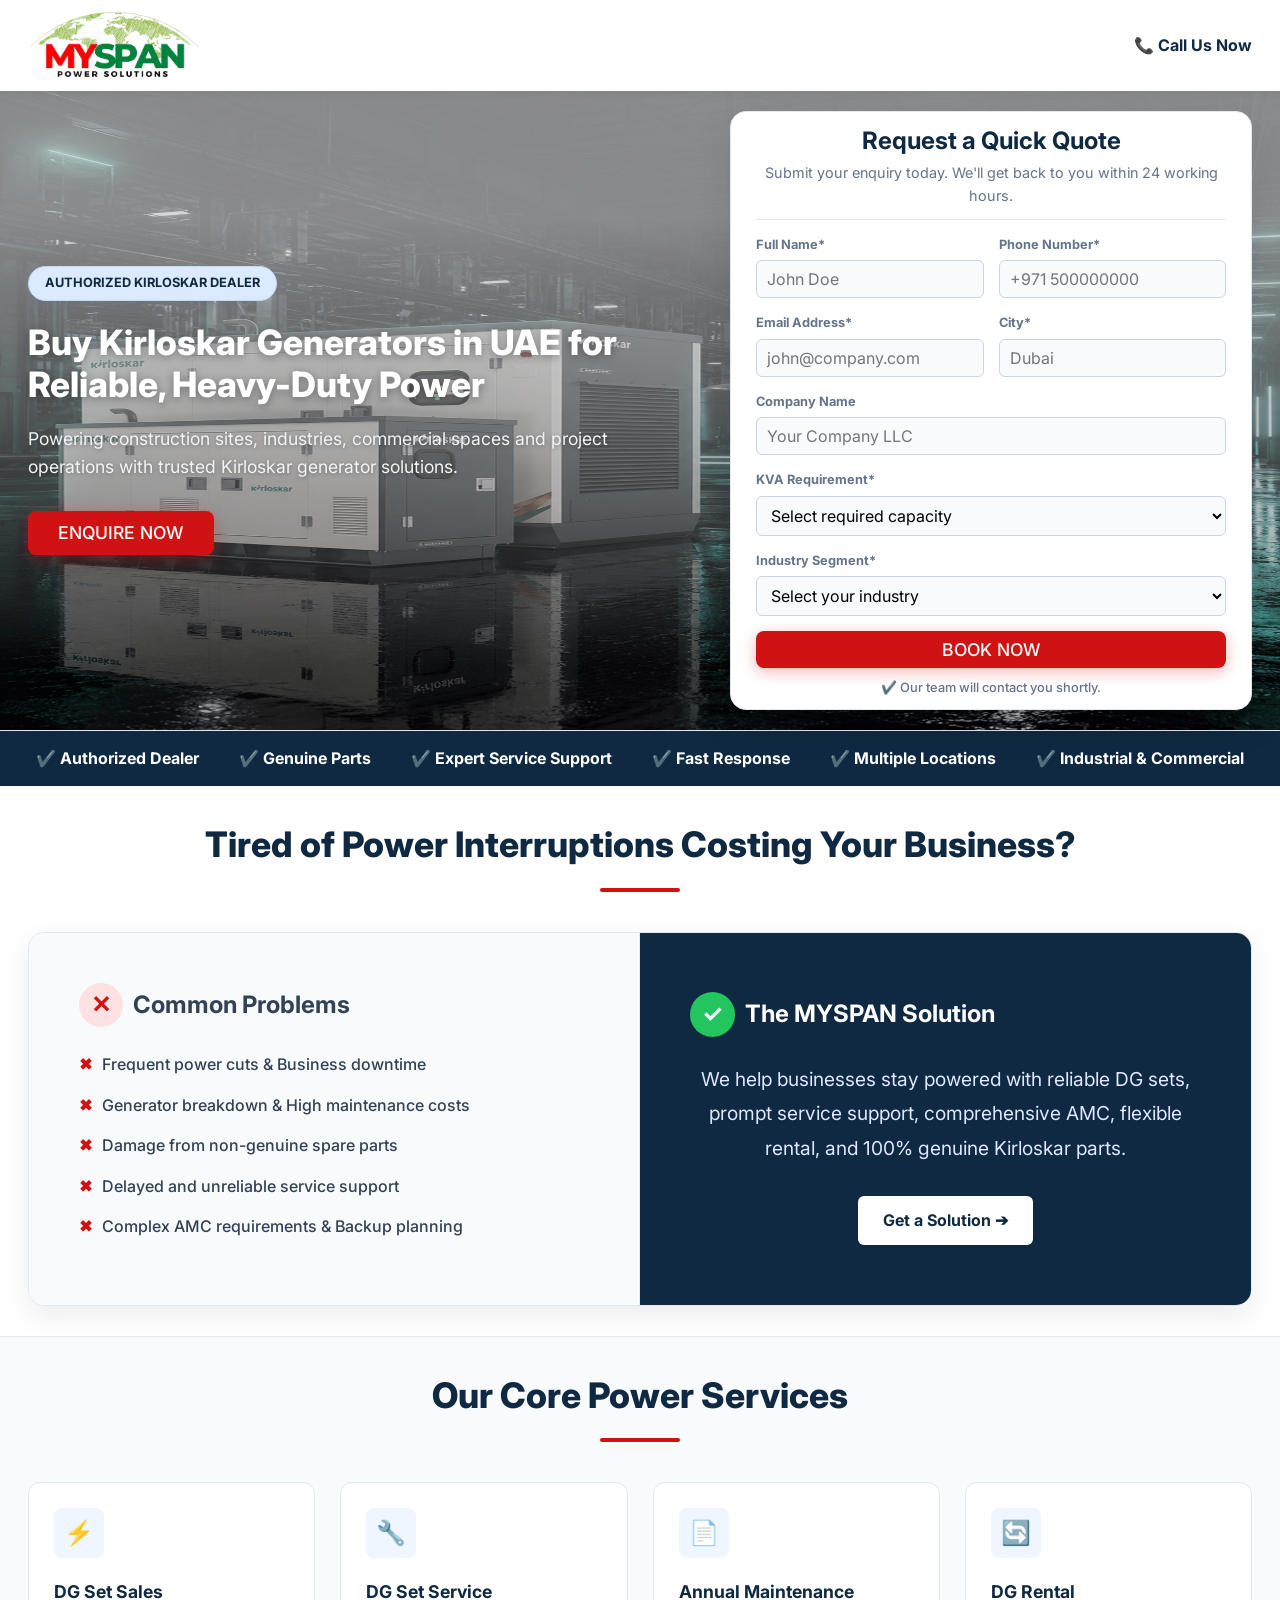
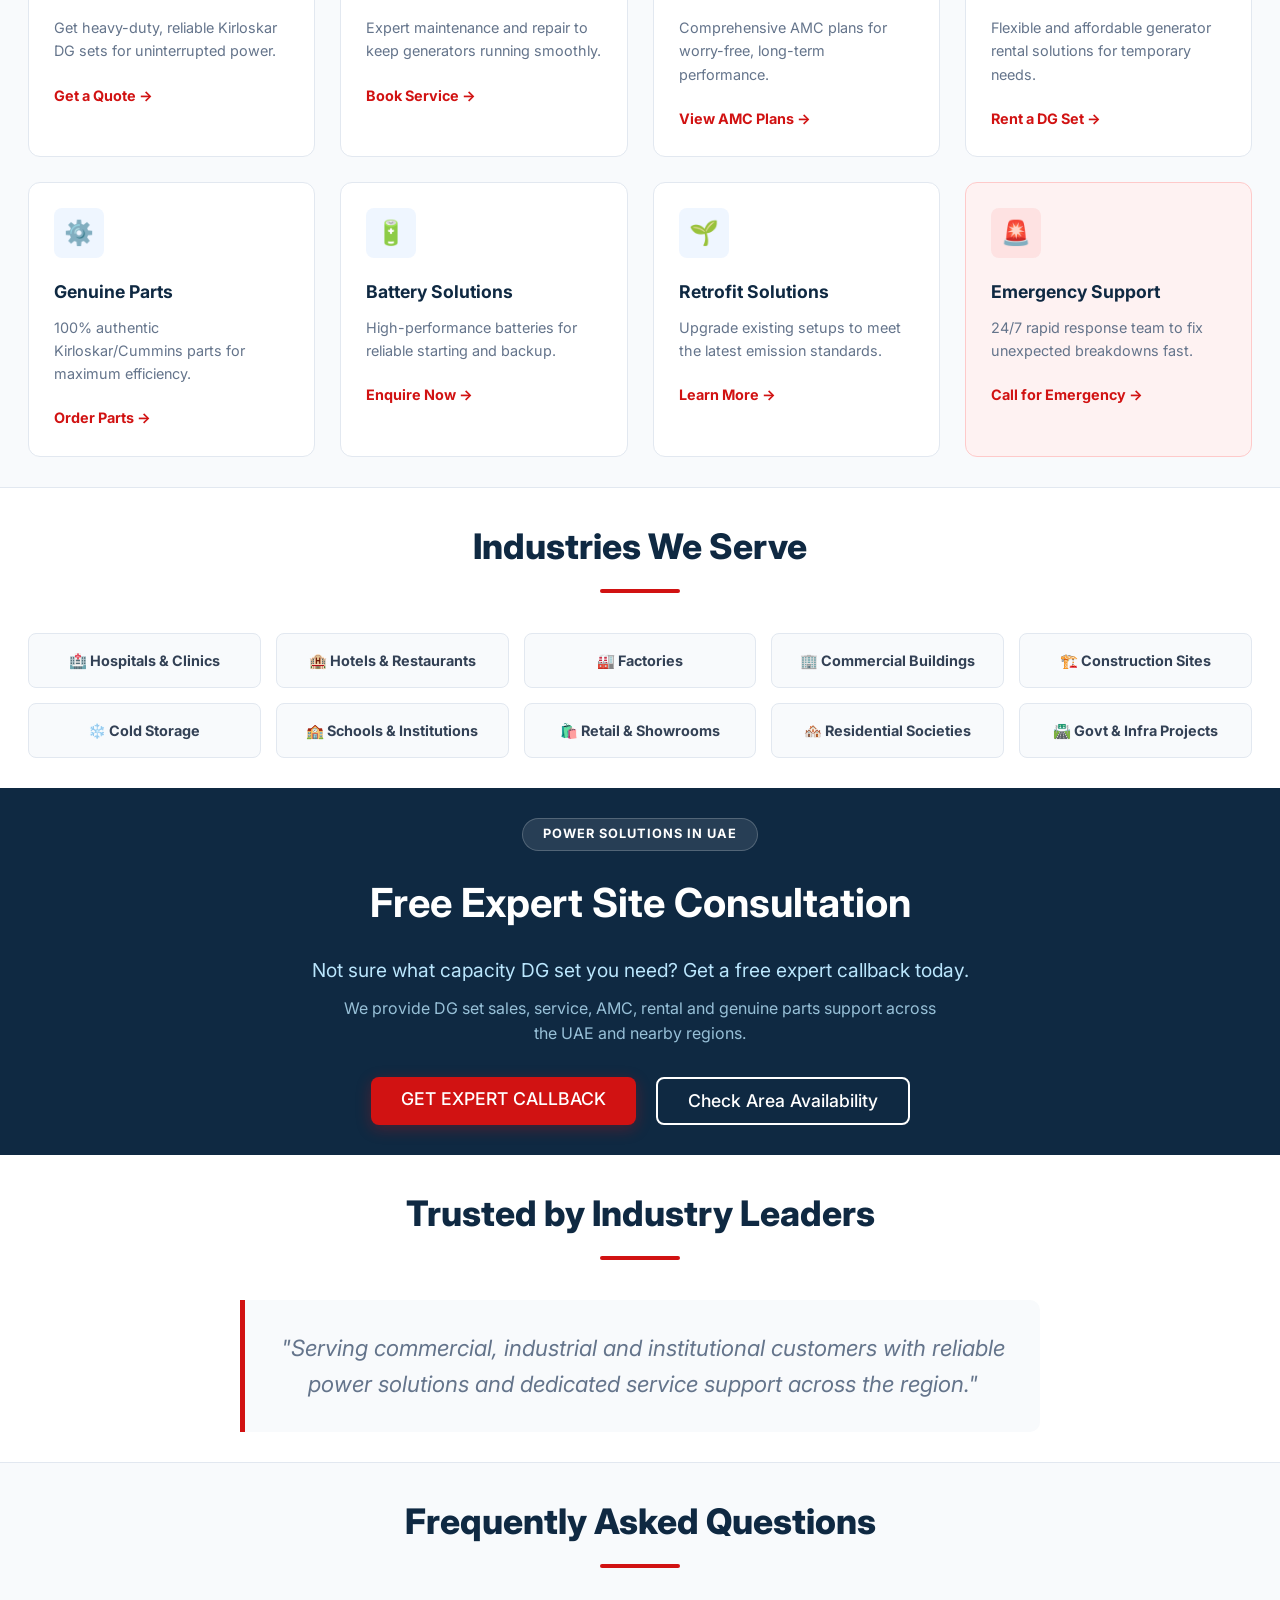
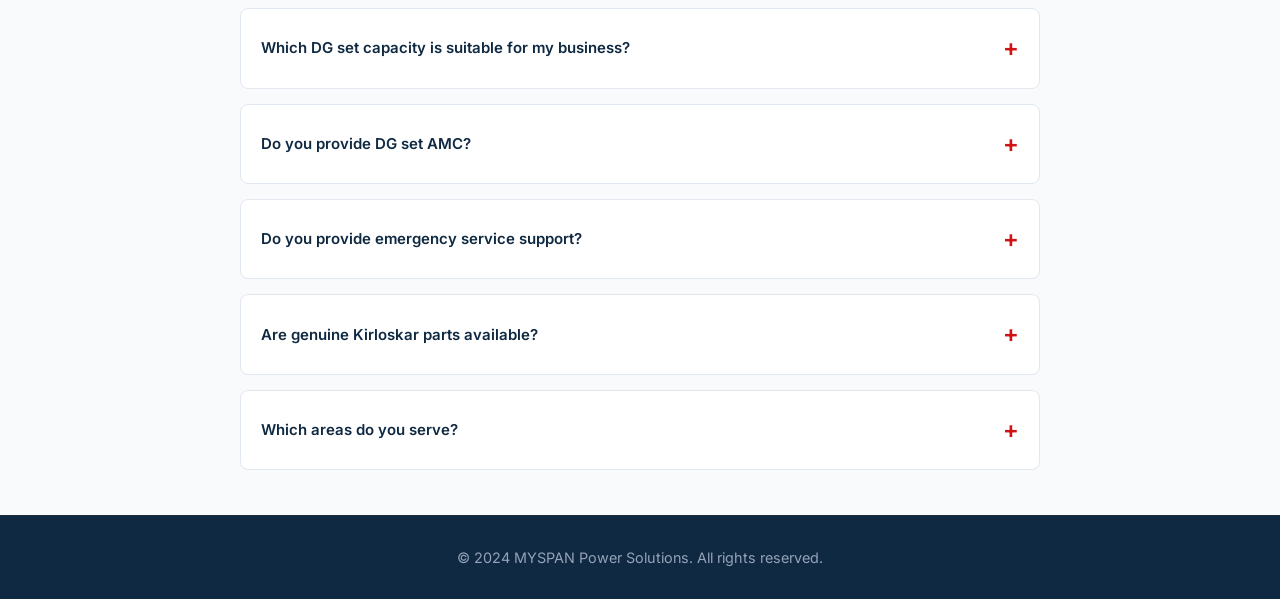
==== index.html @ fd0e0b06 "initial commit" ====
<!doctype html>
<html lang="en">
  <head>
    <meta charset="UTF-8" />
    <meta name="viewport" content="width=device-width, initial-scale=1.0" />
    <title>Buy Kirloskar Generators in UAE | MYSPAN Power Solutions</title>
    <!-- Google Fonts -->
    <link
      href="https://fonts.googleapis.com/css2?family=Inter:wght@400;500;700;800&display=swap"
      rel="stylesheet"
    />

    <link rel="stylesheet" href="./style.css" />
  </head>
  <body>
    <!-- Header -->
    <header class="header">
      <div class="container">
        <div class="logo">
          <img src="./logo-3.png" alt="MYSPAN Power Solutions Logo" />
        </div>
        <div class="header-contact">
          <a href="tel:+97100000000">📞 Call Us Now</a>
          <!-- <a href="mailto:info@myspan-power.com">✉️ Email Us</a> -->
        </div>
      </div>
    </header>

    <!-- 1. Hero Section -->
    <section class="hero" style="position: relative; isolation: isolate">
      <div style="position: absolute; inset: 0; z-index: -2; overflow: hidden">
        <picture>
          <!-- <source media="(max-width: 768px)" srcset="./mobile-img.jpeg" /> -->
          <img
            class="hero-bg"
            src="./dg-image.jpeg"
            alt="Cummins DG Set Banner"
            loading="eager"
            fetchpriority="high"
          />
        </picture>
      </div>

      <div class="container hero-grid">
        <div class="hero-content">
          <span class="hero-badge">Authorized Kirloskar Dealer</span>
          <h1 class="hero-title">
            Buy Kirloskar Generators in UAE for Reliable, Heavy-Duty Power
          </h1>
          <p class="hero-desc">
            Powering construction sites, industries, commercial spaces and
            project operations with trusted Kirloskar generator solutions.
          </p>

          <!-- <img
            src="ec22dbc3-d81f-4283-9139-6b8c9691d50d.jpg"
            alt="Kirloskar Canopy Generator"
            class="hero-image"
          /> -->

          <a href="#form-section" class="btn-primary">Enquire Now</a>
        </div>

        <!-- Lead Form -->
        <div id="form-section" class="lead-form-box">
          <div class="form-header">
            <h2>Request a Quick Quote</h2>
            <p>Submit your enquiry today. We'll get back to you within 24 working hours.</p>
          </div>

          <form action="#" method="POST">
            <div class="form-grid">
              <div class="form-group">
                <label>Full Name*</label>
                <input
                  type="text"
                  required
                  class="form-control"
                  placeholder="John Doe"
                />
              </div>
              <div class="form-group">
                <label>Phone Number*</label>
                <input
                  type="tel"
                  required
                  class="form-control"
                  placeholder="+971 500000000"
                />
              </div>
            </div>
            <div class="form-grid">
              <div class="form-group">
                <label>Email Address*</label>
                <input
                  type="email"
                  required
                  class="form-control"
                  placeholder="john@company.com"
                />
              </div>
              <div class="form-group">
                <label>City*</label>
                <input
                  type="text"
                  required
                  class="form-control"
                  placeholder="Dubai"
                />
              </div>
            </div>

            <div class="form-group">
              <label>Company Name</label>
              <input
                type="text"
                class="form-control"
                placeholder="Your Company LLC"
              />
            </div>

            <div class="form-group">
              <label>KVA Requirement*</label>
              <select required class="form-control">
                <option value="" disabled selected>
                  Select required capacity
                </option>
                <option value="15-250">15 TO 250 kVA</option>
                <option value="320-750">320 to 750 kVA</option>
                <option value="above-750">Above 750 kVA</option>
                <option value="optiprime">OPTIPRIME</option>
              </select>
            </div>

            <div class="form-group">
              <label>Industry Segment*</label>
              <select required class="form-control">
                <option value="" disabled selected>Select your industry</option>
                <option value="Manufacturing">Manufacturing</option>
                <option value="Infrastructure">Infrastructure</option>
                <option value="Automobile">Automobile</option>
                <option value="Residential">Residential Real Estate</option>
                <option value="Hospitality">Hospitality</option>
              </select>
            </div>

            <button type="submit" class="btn-primary form-submit">
              Book Now
            </button>
            <p class="form-trust-text">✔️ Our team will contact you shortly.</p>
          </form>
        </div>
      </div>
    </section>

    <!-- Trust Bar -->
    <section class="trust-bar">
      <div class="container trust-list">
        <span>✔️ Authorized Dealer</span>
        <span>✔️ Genuine Parts</span>
        <span>✔️ Expert Service Support</span>
        <span>✔️ Fast Response</span>
        <span>✔️ Multiple Locations</span>
        <span>✔️ Industrial & Commercial</span>
      </div>
    </section>

    <!-- Problem & Solution -->
    <section class="problem-solution">
      <div class="container text-center">
        <h2 class="section-title">
          Tired of Power Interruptions Costing Your Business?
        </h2>

        <div class="ps-grid">
          <div class="problem-box text-left">
            <h3 class="ps-title">
              <span
                style="
                  background: #fee2e2;
                  color: var(--action-red);
                  padding: 3px 12px;
                  border-radius: 50%;
                "
                >✕</span
              >
              Common Problems
            </h3>
            <ul class="problem-list">
              <li><span>✖</span> Frequent power cuts & Business downtime</li>
              <li>
                <span>✖</span> Generator breakdown & High maintenance costs
              </li>
              <li><span>✖</span> Damage from non-genuine spare parts</li>
              <li><span>✖</span> Delayed and unreliable service support</li>
              <li><span>✖</span> Complex AMC requirements & Backup planning</li>
            </ul>
          </div>

          <div class="solution-box text-left">
            <h3 class="ps-title">
              <span
                style="
                  background: #22c55e;
                  color: var(--white);
                  padding: 3px 12px;
                  border-radius: 50%;
                "
                >✓</span
              >
              The MYSPAN Solution
            </h3>
            <p class="solution-desc">
              We help businesses stay powered with reliable DG sets, prompt
              service support, comprehensive AMC, flexible rental, and 100%
              genuine Kirloskar parts.
            </p>
            <div>
              <a href="#form-section" class="solution-btn">Get a Solution ➔</a>
            </div>
          </div>
        </div>
      </div>
    </section>

    <!-- Core Services -->
    <section class="services">
      <div class="container">
        <div class="text-center">
          <h2 class="section-title">Our Core Power Services</h2>
        </div>

        <div class="services-grid">
          <div class="service-card">
            <div class="service-icon">⚡</div>
            <h3>DG Set Sales</h3>
            <p>
              Get heavy-duty, reliable Kirloskar DG sets for uninterrupted
              power.
            </p>
            <a href="#form-section" class="service-link">Get a Quote →</a>
          </div>
          <div class="service-card">
            <div class="service-icon">🔧</div>
            <h3>DG Set Service</h3>
            <p>
              Expert maintenance and repair to keep generators running smoothly.
            </p>
            <a href="#form-section" class="service-link">Book Service →</a>
          </div>
          <div class="service-card">
            <div class="service-icon">📄</div>
            <h3>Annual Maintenance</h3>
            <p>
              Comprehensive AMC plans for worry-free, long-term performance.
            </p>
            <a href="#form-section" class="service-link">View AMC Plans →</a>
          </div>
          <div class="service-card">
            <div class="service-icon">🔄</div>
            <h3>DG Rental</h3>
            <p>
              Flexible and affordable generator rental solutions for temporary
              needs.
            </p>
            <a href="#form-section" class="service-link">Rent a DG Set →</a>
          </div>
          <div class="service-card">
            <div class="service-icon">⚙️</div>
            <h3>Genuine Parts</h3>
            <p>
              100% authentic Kirloskar/Cummins parts for maximum efficiency.
            </p>
            <a href="#form-section" class="service-link">Order Parts →</a>
          </div>
          <div class="service-card">
            <div class="service-icon">🔋</div>
            <h3>Battery Solutions</h3>
            <p>High-performance batteries for reliable starting and backup.</p>
            <a href="#form-section" class="service-link">Enquire Now →</a>
          </div>
          <div class="service-card">
            <div class="service-icon">🌱</div>
            <h3>Retrofit Solutions</h3>
            <p>
              Upgrade existing setups to meet the latest emission standards.
            </p>
            <a href="#form-section" class="service-link">Learn More →</a>
          </div>
          <div class="service-card card-emergency">
            <div class="service-icon">🚨</div>
            <h3>Emergency Support</h3>
            <p>24/7 rapid response team to fix unexpected breakdowns fast.</p>
            <a href="#form-section" class="service-link"
              >Call for Emergency →</a
            >
          </div>
        </div>
      </div>
    </section>

    <!-- Industries Served -->
    <section class="industries">
      <div class="container text-center">
        <h2 class="section-title">Industries We Serve</h2>
        <div class="ind-grid">
          <div class="ind-card">🏥 Hospitals & Clinics</div>
          <div class="ind-card">🏨 Hotels & Restaurants</div>
          <div class="ind-card">🏭 Factories</div>
          <div class="ind-card">🏢 Commercial Buildings</div>
          <div class="ind-card">🏗️ Construction Sites</div>
          <div class="ind-card">❄️ Cold Storage</div>
          <div class="ind-card">🏫 Schools & Institutions</div>
          <div class="ind-card">🛍️ Retail & Showrooms</div>
          <div class="ind-card">🏘️ Residential Societies</div>
          <div class="ind-card">🛣️ Govt & Infra Projects</div>
        </div>
      </div>
    </section>

    <!-- Offer CTA -->
    <section class="cta-banner">
      <div class="container">
        <span class="cta-badge">POWER SOLUTIONS IN UAE</span>
        <h2>Free Expert Site Consultation</h2>
        <p>
          Not sure what capacity DG set you need? Get a free expert callback
          today.
        </p>
        <p
          style="
            opacity: 0.8;
            font-size: 1rem;
            max-width: 600px;
            margin: 0 auto;
          "
        >
          We provide DG set sales, service, AMC, rental and genuine parts
          support across the UAE and nearby regions.
        </p>

        <div class="cta-buttons">
          <a href="#form-section" class="btn-primary">Get Expert Callback</a>
          <a href="#form-section" class="btn-outline"
            >Check Area Availability</a
          >
        </div>
      </div>
    </section>

    <!-- Testimonials -->
    <section class="testimonial">
      <div class="container">
        <h2 class="section-title">Trusted by Industry Leaders</h2>
        <div class="quote">
          "Serving commercial, industrial and institutional customers with
          reliable power solutions and dedicated service support across the
          region."
        </div>
      </div>
    </section>

    <!-- FAQ -->
    <section class="faq">
      <div class="container">
        <div class="text-center">
          <h2 class="section-title">Frequently Asked Questions</h2>
        </div>
        <div style="max-width: 800px; margin: 0 auto">
          <details class="faq-item">
            <summary>
              Which DG set capacity is suitable for my business?
            </summary>
            <p>
              It depends on your total load requirement. Fill out our form for a
              free site assessment, and our engineers will calculate the exact
              kVA needed for your operations.
            </p>
          </details>
          <details class="faq-item">
            <summary>Do you provide DG set AMC?</summary>
            <p>
              Yes, we provide comprehensive Annual Maintenance Contracts (AMC)
              to ensure your generator remains in peak condition year-round.
            </p>
          </details>
          <details class="faq-item">
            <summary>Do you provide emergency service support?</summary>
            <p>
              Absolutely. We have a dedicated rapid response team to handle
              emergency breakdowns and minimize your business downtime.
            </p>
          </details>
          <details class="faq-item">
            <summary>Are genuine Kirloskar parts available?</summary>
            <p>
              Yes, as an authorized dealer, we supply 100% genuine parts to
              ensure maximum durability and performance of your Genset.
            </p>
          </details>
          <details class="faq-item">
            <summary>Which areas do you serve?</summary>
            <p>
              We proudly serve commercial, industrial, and residential clients
              across the UAE and nearby surrounding regions.
            </p>
          </details>
        </div>
      </div>
    </section>

    <!-- Footer -->
    <footer class="footer">
      <div class="container">
        <p>&copy; 2024 MYSPAN Power Solutions. All rights reserved.</p>
      </div>
    </footer>

    <!-- Mobile Sticky CTA -->
    <div class="mobile-sticky">
      <a href="tel:+97100000000" class="ms-call">📞 Call Now</a>
      <a href="#form-section" class="ms-enquire">✉️ Enquire</a>
    </div>
  </body>
</html>
---- style.css ----
/* ==============================
           CSS VARIABLES & RESET
        ============================== */
:root {
    --brand-blue: #0f2942;
    --action-red: #d11212;
    --action-red-hover: #a30e0e;
    --bg-light: #f8fafc;
    --text-dark: #334155;
    --text-light: #64748b;
    --border-color: #e2e8f0;
    --white: #ffffff;
    --green: #16a34a;
}

* {
    margin: 0;
    padding: 0;
    box-sizing: border-box;
    font-family: "Inter", sans-serif;
}

html {
    scroll-behavior: smooth;
}

body {
    color: var(--text-dark);
    background-color: var(--white);
    line-height: 1.6;
}

a {
    text-decoration: none;
    color: inherit;
    transition: all 0.3s ease;
}

ul {
    list-style: none;
}

img {
    max-width: 100%;
    height: auto;
    display: block;
}

/* ==============================
           REUSABLE COMPONENTS
        ============================== */
.container {
    max-width: 1264px;
    margin: 0 auto;
    padding: 0 20px;
}

.text-center {
    text-align: center;
}

.btn-primary,
.btn-outline {
    display: inline-block;
    color: var(--white);
    font-weight: 500;
    padding: 8px 30px;
    border-radius: 8px;
    font-size: 1.1rem;
    cursor: pointer;
}

.btn-primary:hover {
    background-color: var(--action-red-hover);
}

.btn-primary {
    background-color: var(--action-red);
    border: none;
    text-transform: uppercase;
    box-shadow: 0 4px 15px rgba(209, 18, 18, 0.3);
    transition: background 0.3s;
}

.btn-outline {
    border: 2px solid var(--white);
    transition: all 0.3s;
}

.btn-outline:hover {
    background-color: var(--white);
    color: var(--brand-blue);
}

.section-title {
    font-size: 2.2rem;
    font-weight: 800;
    color: var(--brand-blue);
    margin-bottom: 40px;
}

.section-title::after {
    content: "";
    display: block;
    width: 80px;
    height: 4px;
    background: var(--action-red);
    margin: 15px auto 0;
    border-radius: 2px;
}

/* ==============================
           HEADER
        ============================== */
.header {
    background-color: var(--white);
    box-shadow: 0 2px 10px rgba(0, 0, 0, 0.05);
    position: sticky;
    top: 0;
    z-index: 1000;
    padding: 5px 0;
}

.header .container {
    display: flex;
    justify-content: space-between;
    align-items: center;
}

.logo {
    width: 180px;
}

.header-contact {
    display: flex;
    gap: 30px;
    font-weight: 700;
    color: var(--brand-blue);
}

.header-contact a:hover {
    color: var(--action-red);
}

/* ==============================
           HERO SECTION
        ============================== */
.hero {
    background-color: var(--bg-light);
    padding: 20px 0;
    border-bottom: 1px solid var(--border-color);
}

.hero::before {
    content: "";
    position: absolute;
    inset: 0;
    background-color: var(--bg-light);
    background-size: 52px 52px;
    mask-image: linear-gradient(to bottom, #000 20%, transparent 90%);
    opacity: 0.55;
    z-index: -1;
}

.hero-bg {
    filter: brightness(0.7) saturate(0.6);
    width: 100%;
    height: 100%;
    object-position: center 40%;
}

.hero-grid {
    display: grid;
    grid-template-columns: 1fr 0.8fr;
    gap: 50px;
    align-items: center;
}

.hero-badge {
    background: #dbeafe;
    color: var(--brand-blue);
    padding: 6px 16px;
    border-radius: 20px;
    font-size: 0.8rem;
    font-weight: 700;
    text-transform: uppercase;
    border: 1px solid #bfdbfe;
    display: inline-block;
    margin-bottom: 20px;
}

.hero-title {
    font-size: 35px;
    font-weight: 800;
    /* color: var(--brand-blue); */
    line-height: 1.2;
    margin-bottom: 20px;
    color: #FFFFFF;
text-shadow: 0 2px 8px rgba(0,0,0,0.35);
}

.hero-desc {
    font-size: 1.1rem;
    margin-bottom: 30px;
    color: #F3F4F6;
text-shadow: 0 1px 4px rgba(0,0,0,0.3);
}

.hero-image {
    border-radius: 12px;
    box-shadow: 0 10px 30px rgba(0, 0, 0, 0.1);
    margin-bottom: 20px;
}

/* Lead Form */
.lead-form-box {
    background: var(--white);
    padding: 10px 25px;
    border-radius: 16px;
    box-shadow: 0 15px 40px rgba(0, 0, 0, 0.1);
    border: 1px solid var(--border-color);
}

.form-header {
    text-align: center;
    margin-bottom: 15px;
    border-bottom: 1px solid var(--border-color);
    padding-bottom: 12px;
}

.form-header h2 {
    color: var(--brand-blue);
    font-size: 1.5rem;
}

.form-header p {
    color: var(--text-light);
    font-size: 0.9rem;
}

.form-grid {
    display: grid;
    grid-template-columns: 1fr 1fr;
    gap: 15px;
}

.form-group {
    margin-bottom: 15px;
}

.form-group label {
    display: block;
    font-size: 0.8rem;
    font-weight: 700;
    color: var(--text-light);
    margin-bottom: 5px;
}

.form-control {
    width: 100%;
    padding: 8px 10px;
    border: 1px solid #cbd5e1;
    border-radius: 6px;
    font-size: 1rem;
    background-color: var(--bg-light);
    transition: border 0.3s;
}

.form-control:focus {
    outline: none;
    border-color: var(--brand-blue);
    background: var(--white);
}

.form-submit {
    width: 100%;
}

.form-trust-text {
    text-align: center;
    font-size: 0.8rem;
    color: var(--text-light);
    margin-top: 10px;
    font-weight: 500;
}

/* ==============================
           TRUST BAR
        ============================== */
.trust-bar {
    background-color: var(--brand-blue);
    color: var(--white);
    padding: 15px 0;
}

.trust-list {
    display: flex;
    justify-content: center;
    flex-wrap: wrap;
    gap: 20px 40px;
    font-weight: 700;
    font-size: 1rem;
}

/* ==============================
           PROBLEM & SOLUTION
        ============================== */
.problem-solution,
.services,
.industries,
.cta-banner,
.testimonial,
.faq {
    padding: 30px 0;
}

.ps-grid {
    display: grid;
    grid-template-columns: 1fr 1fr;
    border-radius: 16px;
    overflow: hidden;
    box-shadow: 0 10px 30px rgba(0, 0, 0, 0.08);
    border: 1px solid var(--border-color);
}

.problem-box {
    background: var(--bg-light);
    padding: 50px;
    border-right: 1px solid var(--border-color);
}

.solution-box {
    background: var(--brand-blue);
    color: var(--white);
    padding: 50px;
    display: flex;
    flex-direction: column;
    justify-content: center;
}

.ps-title {
    font-size: 1.5rem;
    font-weight: 700;
    margin-bottom: 25px;
    display: flex;
    align-items: center;
    gap: 10px;
}

.problem-list li {
    margin-bottom: 15px;
    font-weight: 500;
    display: flex;
    gap: 10px;
    align-items: flex-start;
}

.problem-list li span {
    color: var(--action-red);
    font-weight: bold;
}

.solution-desc {
    font-size: 1.2rem;
    line-height: 1.8;
    color: #e0e7ff;
    margin-bottom: 30px;
}

.solution-btn {
    background: var(--white);
    color: var(--brand-blue);
    font-weight: bold;
    padding: 12px 25px;
    border-radius: 6px;
    display: inline-block;
}

/* ==============================
           SERVICES GRID
        ============================== */
.services {
    background-color: var(--bg-light);
    border-top: 1px solid var(--border-color);
    border-bottom: 1px solid var(--border-color);
}

.services-grid {
    display: grid;
    grid-template-columns: repeat(4, 1fr);
    gap: 25px;
}

.service-card {
    background: var(--white);
    padding: 25px;
    border-radius: 12px;
    border: 1px solid var(--border-color);
    transition: all 0.3s;
}

.service-card:hover {
    border-color: var(--brand-blue);
    box-shadow: 0 10px 25px rgba(0, 0, 0, 0.08);
    transform: translateY(-5px);
}

.service-icon {
    width: 50px;
    height: 50px;
    background: #eff6ff;
    color: var(--brand-blue);
    font-size: 1.5rem;
    display: flex;
    align-items: center;
    justify-content: center;
    border-radius: 8px;
    margin-bottom: 20px;
    transition: 0.3s;
}

.service-card:hover .service-icon {
    background: var(--brand-blue);
    color: var(--white);
}

.service-card h3 {
    font-size: 1.1rem;
    color: var(--brand-blue);
    margin-bottom: 10px;
}

.service-card p {
    font-size: 0.9rem;
    color: var(--text-light);
    margin-bottom: 20px;
    min-height: 45px;
}

.service-link {
    color: var(--action-red);
    font-weight: 700;
    font-size: 0.9rem;
}

/* Emergency Card Highlight */
.card-emergency {
    background: #fef2f2;
    border-color: #fecaca;
}

.card-emergency .service-icon {
    background: #fee2e2;
    color: var(--action-red);
}

.card-emergency:hover .service-icon {
    background: var(--action-red);
    color: var(--white);
}

/* ==============================
           INDUSTRIES
        ============================== */

.ind-grid {
    display: grid;
    grid-template-columns: repeat(5, 1fr);
    gap: 15px;
}

.ind-card {
    background: var(--bg-light);
    padding: 15px;
    text-align: center;
    border-radius: 8px;
    border: 1px solid var(--border-color);
    font-weight: 700;
    font-size: 0.9rem;
    display: flex;
    align-items: center;
    justify-content: center;
}

.ind-card:hover {
    border-color: var(--brand-blue);
    color: var(--brand-blue);
}

/* ==============================
           CTA BANNER
        ============================== */
.cta-banner {
    background-color: var(--brand-blue);
    color: var(--white);
    text-align: center;
}

.cta-badge {
    border: 1px solid rgba(255, 255, 255, 0.2);
    background: rgba(255, 255, 255, 0.1);
    padding: 5px 20px;
    border-radius: 20px;
    font-size: 0.8rem;
    font-weight: 700;
    letter-spacing: 1px;
    margin-bottom: 20px;
    display: inline-block;
}

.cta-banner h2 {
    font-size: 2.5rem;
    margin-bottom: 20px;
}

.cta-banner p {
    font-size: 1.2rem;
    color: #bae6fd;
    margin-bottom: 10px;
}

.cta-buttons {
    display: flex;
    justify-content: center;
    gap: 20px;
    margin-top: 30px;
}

/* ==============================
           TESTIMONIAL
        ============================== */
.testimonial {
    border-bottom: 1px solid var(--border-color);
    text-align: center;
}

.quote {
    max-width: 800px;
    margin: 0 auto;
    font-size: 1.4rem;
    font-style: italic;
    color: var(--text-light);
    padding: 30px;
    background: var(--bg-light);
    border-left: 5px solid var(--action-red);
    border-radius: 0 10px 10px 0;
}

/* ==============================
           FAQ
        ============================== */
.faq {
    background: var(--bg-light);
}

.faq-item {
    background: var(--white);
    margin-bottom: 15px;
    border-radius: 8px;
    border: 1px solid var(--border-color);
}

.faq-item summary {
    padding: 20px;
    font-weight: 600;
    font-size: 15px;
    color: var(--brand-blue);
    cursor: pointer;
    display: flex;
    justify-content: space-between;
    align-items: center;
}

.faq-item summary::after {
    content: "+";
    color: var(--action-red);
    font-size: 1.5rem;
    transition: 0.3s;
}

.faq-item[open] summary::after {
    content: "×";
    transform: rotate(90deg);
}

.faq-item p {
    padding: 0 20px 20px;
    color: var(--text-light);
    border-top: 1px solid var(--border-color);
    margin-top: 10px;
    padding-top: 15px;
}

/* ==============================
           FOOTER
        ============================== */
.footer {
    background: var(--brand-blue);
    color: #94a3b8;
    text-align: center;
    padding: 30px 0;
    font-size: 0.9rem;
    border-top: 1px solid #1e293b;
}

/* ==============================
           MOBILE STICKY CTA
        ============================== */
.mobile-sticky {
    display: none;
    position: fixed;
    bottom: 0;
    left: 0;
    width: 100%;
    background: var(--white);
    box-shadow: 0 -5px 15px rgba(0, 0, 0, 0.1);
    z-index: 1000;
}

.mobile-sticky a {
    flex: 1;
    text-align: center;
    padding: 15px 0;
    font-weight: 800;
    font-size: 1.1rem;
}

.ms-call {
    color: var(--brand-blue);
    border-right: 1px solid var(--border-color);
}

.ms-enquire {
    background: var(--action-red);
    color: var(--white);
}

/* ==============================
           RESPONSIVE DESIGN
        ============================== */
@media (max-width: 992px) {
    .hero-grid {
        grid-template-columns: 1fr;
    }

    .hero-title {
        font-size: 2.2rem;
    }

    .ps-grid {
        grid-template-columns: 1fr;
    }

    .services-grid {
        grid-template-columns: repeat(2, 1fr);
    }

    .ind-grid {
        grid-template-columns: repeat(3, 1fr);
    }
}

@media (max-width: 768px) {
    .header-contact {
        display: none;
    }

    .form-grid {
        grid-template-columns: 1fr;
        gap: 0px;
    }

    .ind-grid {
        grid-template-columns: repeat(2, 1fr);
    }

    .cta-buttons {
        flex-direction: column;
    }

    .mobile-sticky {
        display: flex;
    }

    body {
        padding-bottom: 70px;
    }

    /* Space for sticky CTA */
    .quote {
        font-size: 1.1rem;
    }

    .lead-form-box {
        padding: 10px 15px;
        width: 90%;
        margin: 0px auto;
    }
}

@media (max-width: 480px) {
    .hero-badge {
        margin-bottom: 10px;
    }

    .services-grid {
        grid-template-columns: 1fr;
    }

    .hero-title {
        margin-bottom: 10px;
    }
    .hero-title , .form-header h2  {
        font-size: 20px;
    }
    .hero-desc {
        line-height: 1.3;
    }

    .cta-banner p,
    .hero-desc {
        font-size: 16px;
        margin-bottom: 10px;
    }

    .hero-grid {
        gap: 20px;
    }

    .btn-primary {
        padding: 8px 30px;
        font-size: 14px;
    }

    .section-title,
    .ps-title,
    .cta-banner h2 {
        font-size: 20px;
        margin-bottom: 10px;
    }

    .solution-box,
    .problem-box {
        padding: 20px;
    }

    .problem-list li {
        text-align: left;
    }

    .cta-badge , .form-group {
        margin-bottom: 10px;
    }
    .form-header{
        padding-bottom: 0px;
    }
    .form-control{
        font-size: 12px;
    }
    .form-header p{
        line-height: 1.2;
        margin-bottom: 8px;
    }
    .faq-item summary {
        padding: 10px;
    }
}
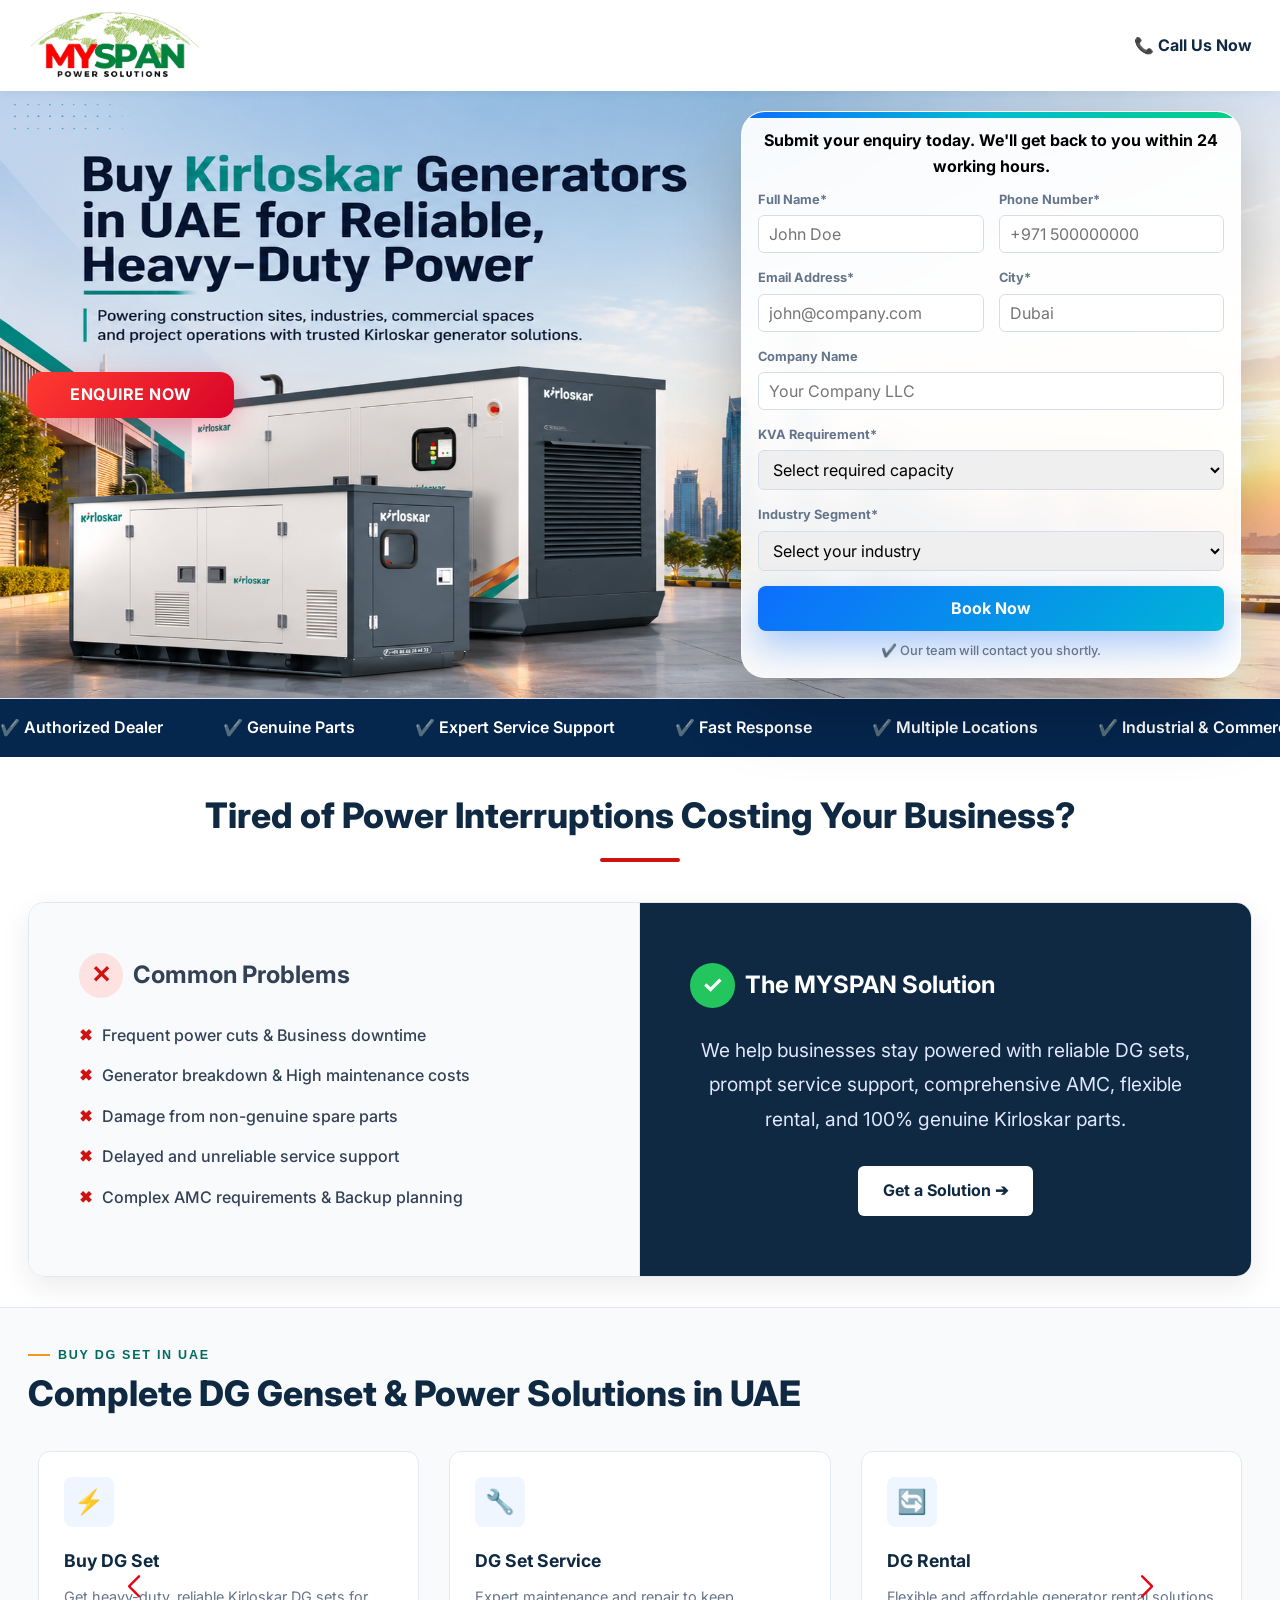
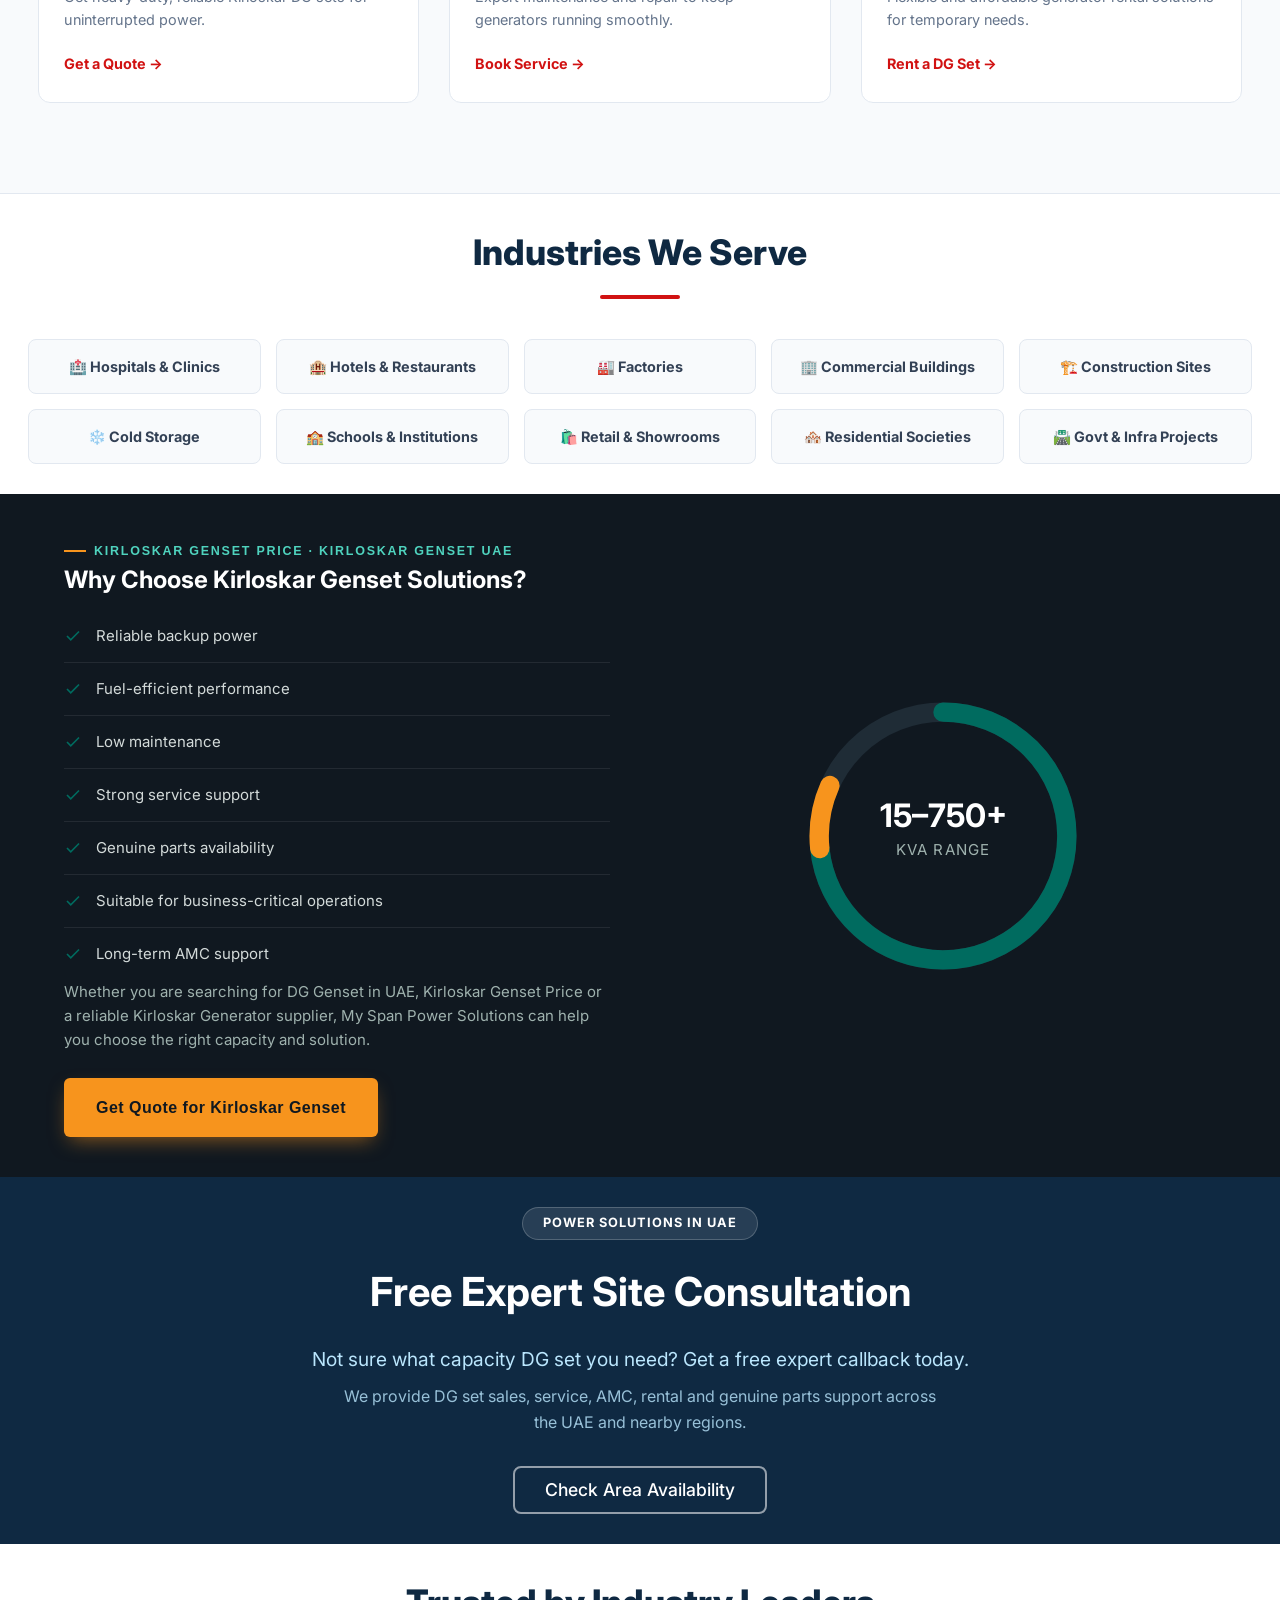
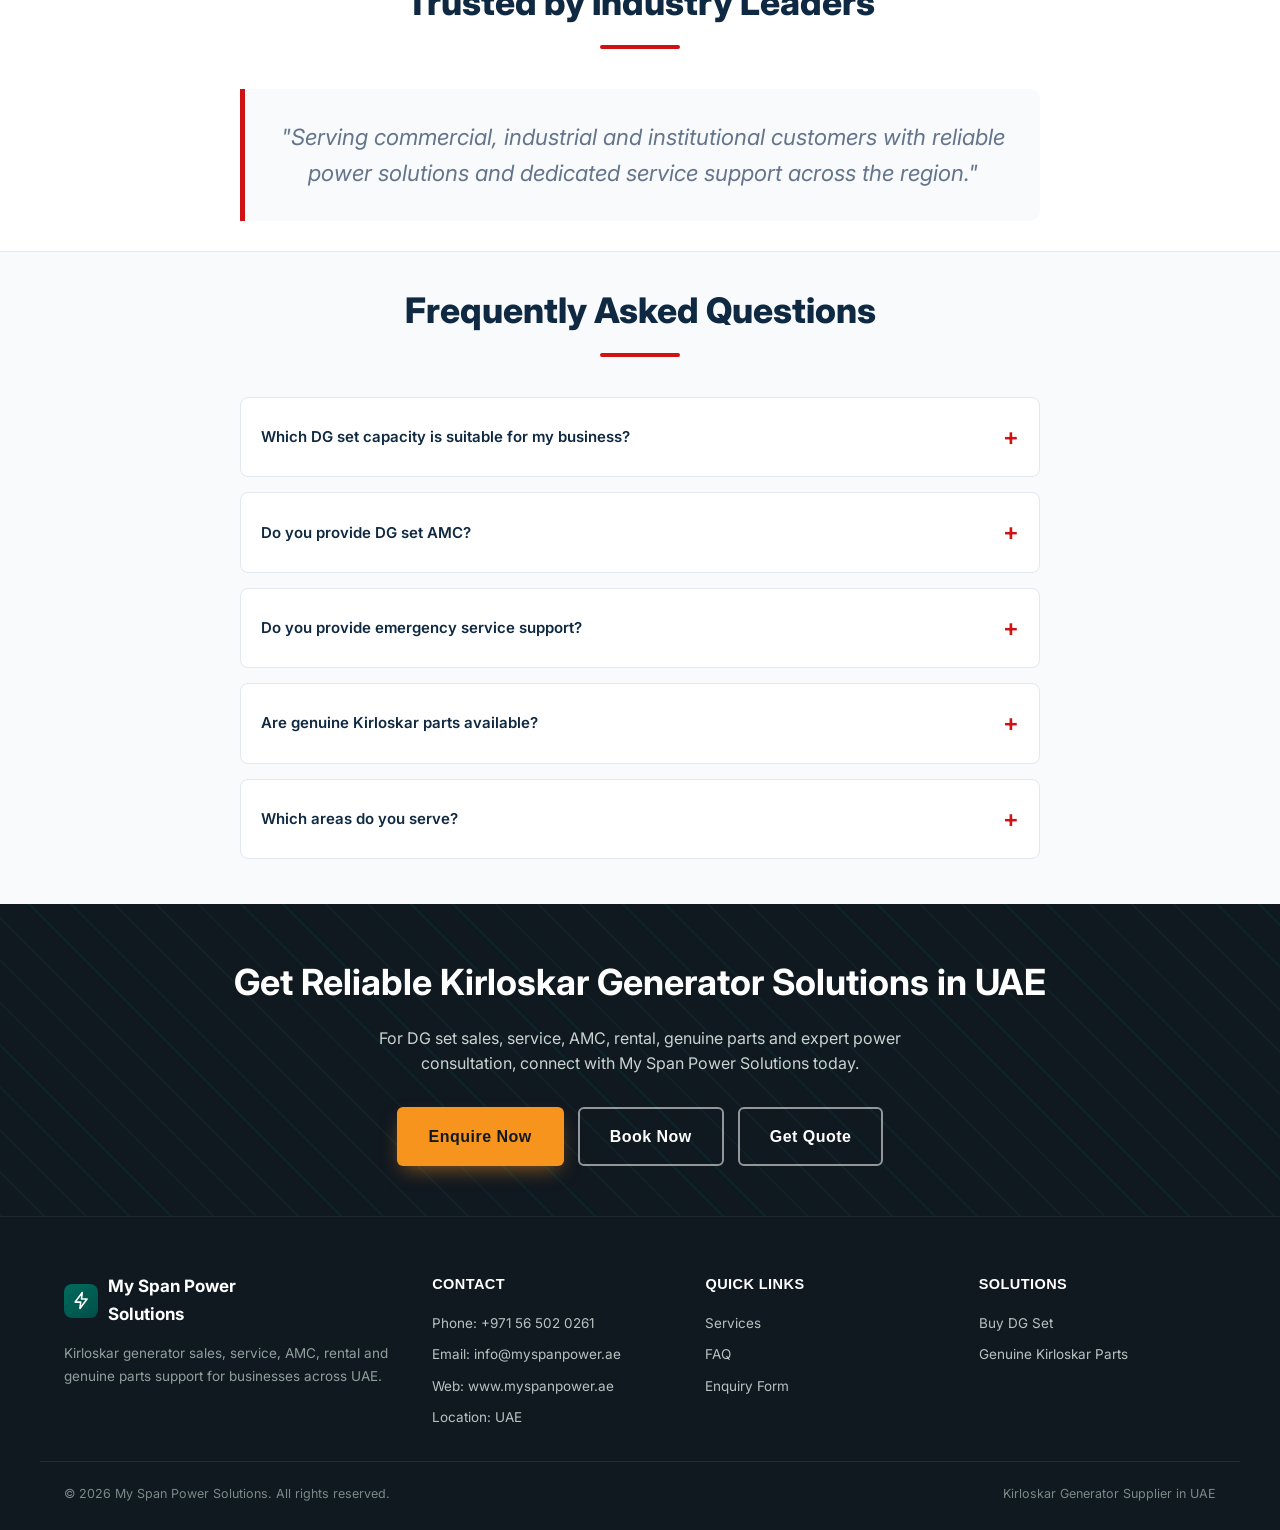
==== commit bff8e28a: "did some chanegs" ====
--- a/index.html
+++ b/index.html
@@ -1,425 +1,563 @@
 <!doctype html>
 <html lang="en">
-  <head>
-    <meta charset="UTF-8" />
-    <meta name="viewport" content="width=device-width, initial-scale=1.0" />
-    <title>Buy Kirloskar Generators in UAE | MYSPAN Power Solutions</title>
-    <!-- Google Fonts -->
-    <link
-      href="https://fonts.googleapis.com/css2?family=Inter:wght@400;500;700;800&display=swap"
-      rel="stylesheet"
-    />
-
-    <link rel="stylesheet" href="./style.css" />
-  </head>
-  <body>
-    <!-- Header -->
-    <header class="header">
-      <div class="container">
-        <div class="logo">
-          <img src="./logo-3.png" alt="MYSPAN Power Solutions Logo" />
-        </div>
-        <div class="header-contact">
-          <a href="tel:+97100000000">📞 Call Us Now</a>
-          <!-- <a href="mailto:info@myspan-power.com">✉️ Email Us</a> -->
-        </div>
-      </div>
-    </header>
-
-    <!-- 1. Hero Section -->
-    <section class="hero" style="position: relative; isolation: isolate">
-      <div style="position: absolute; inset: 0; z-index: -2; overflow: hidden">
-        <picture>
-          <!-- <source media="(max-width: 768px)" srcset="./mobile-img.jpeg" /> -->
-          <img
-            class="hero-bg"
-            src="./dg-image.jpeg"
-            alt="Cummins DG Set Banner"
-            loading="eager"
-            fetchpriority="high"
-          />
-        </picture>
-      </div>
-
-      <div class="container hero-grid">
-        <div class="hero-content">
-          <span class="hero-badge">Authorized Kirloskar Dealer</span>
+
+<head>
+  <meta charset="UTF-8" />
+  <meta name="viewport" content="width=device-width, initial-scale=1.0" />
+  <title>Buy Kirloskar Generators in UAE | MYSPAN Power Solutions</title>
+  <!-- Google Fonts -->
+  <link href="https://fonts.googleapis.com/css2?family=Inter:wght@400;500;700;800&display=swap" rel="stylesheet" />
+  <link rel="stylesheet" href="https://cdn.jsdelivr.net/npm/swiper@11/swiper-bundle.min.css">
+  <script src="https://cdn.jsdelivr.net/npm/swiper@11/swiper-bundle.min.js"></script>
+  <link rel="stylesheet" href="./style.css" />
+</head>
+
+<body>
+  <!-- Header -->
+  <header class="header">
+    <div class="container">
+      <div class="logo">
+        <img src="./logo-3.png" alt="MYSPAN Power Solutions Logo" />
+      </div>
+      <div class="header-contact">
+        <a href="tel:+97100000000">📞 Call Us Now</a>
+        <!-- <a href="mailto:info@myspan-power.com">✉️ Email Us</a> -->
+      </div>
+    </div>
+  </header>
+
+  <!-- 1. Hero Section -->
+  <section class="hero" style="position: relative; isolation: isolate">
+    <div style="position: absolute; inset: 0; z-index: -2; overflow: hidden">
+      <picture>
+        <!-- <source media="(max-width: 768px)" srcset="./mobile-img.jpeg" /> -->
+        <img class="hero-bg" src="./desk-img1.png" alt="Cummins DG Set Banner" loading="eager" fetchpriority="high" />
+      </picture>
+    </div>
+
+    <div class="container hero-grid">
+      <div class="hero-content">
+        <!-- <span class="hero-badge">Authorized Kirloskar Dealer</span>
           <h1 class="hero-title">
             Buy Kirloskar Generators in UAE for Reliable, Heavy-Duty Power
           </h1>
-          <p class="hero-desc">
+          <p class="hero-desc" id="form-section">
             Powering construction sites, industries, commercial spaces and
             project operations with trusted Kirloskar generator solutions.
-          </p>
-
-          <!-- <img
-            src="ec22dbc3-d81f-4283-9139-6b8c9691d50d.jpg"
-            alt="Kirloskar Canopy Generator"
-            class="hero-image"
-          /> -->
-
-          <a href="#form-section" class="btn-primary">Enquire Now</a>
+          </p> -->
+
+        <a href="#form-section" class="btn-primary enquiry-btn">Enquire Now</a>
+      </div>
+
+      <!-- Lead Form -->
+      <div class="lead-form-box">
+        <div class="form-header">
+          <p>
+            Submit your enquiry today. We'll get back to you within 24 working
+            hours.
+          </p>
         </div>
 
-        <!-- Lead Form -->
-        <div id="form-section" class="lead-form-box">
-          <div class="form-header">
-            <h2>Request a Quick Quote</h2>
-            <p>Submit your enquiry today. We'll get back to you within 24 working hours.</p>
-          </div>
-
-          <form action="#" method="POST">
-            <div class="form-grid">
-              <div class="form-group">
-                <label>Full Name*</label>
-                <input
-                  type="text"
-                  required
-                  class="form-control"
-                  placeholder="John Doe"
-                />
-              </div>
-              <div class="form-group">
-                <label>Phone Number*</label>
-                <input
-                  type="tel"
-                  required
-                  class="form-control"
-                  placeholder="+971 500000000"
-                />
-              </div>
-            </div>
-            <div class="form-grid">
-              <div class="form-group">
-                <label>Email Address*</label>
-                <input
-                  type="email"
-                  required
-                  class="form-control"
-                  placeholder="john@company.com"
-                />
-              </div>
-              <div class="form-group">
-                <label>City*</label>
-                <input
-                  type="text"
-                  required
-                  class="form-control"
-                  placeholder="Dubai"
-                />
-              </div>
-            </div>
-
+        <form action="#" method="POST">
+          <div class="form-grid">
             <div class="form-group">
-              <label>Company Name</label>
-              <input
-                type="text"
-                class="form-control"
-                placeholder="Your Company LLC"
-              />
-            </div>
-
+              <label>Full Name*</label>
+              <input type="text" required class="form-control" placeholder="John Doe" />
+            </div>
             <div class="form-group">
-              <label>KVA Requirement*</label>
-              <select required class="form-control">
-                <option value="" disabled selected>
-                  Select required capacity
-                </option>
-                <option value="15-250">15 TO 250 kVA</option>
-                <option value="320-750">320 to 750 kVA</option>
-                <option value="above-750">Above 750 kVA</option>
-                <option value="optiprime">OPTIPRIME</option>
-              </select>
-            </div>
-
+              <label>Phone Number*</label>
+              <input type="tel" required class="form-control" placeholder="+971 500000000" />
+            </div>
+          </div>
+          <div class="form-grid">
             <div class="form-group">
-              <label>Industry Segment*</label>
-              <select required class="form-control">
-                <option value="" disabled selected>Select your industry</option>
-                <option value="Manufacturing">Manufacturing</option>
-                <option value="Infrastructure">Infrastructure</option>
-                <option value="Automobile">Automobile</option>
-                <option value="Residential">Residential Real Estate</option>
-                <option value="Hospitality">Hospitality</option>
-              </select>
-            </div>
-
-            <button type="submit" class="btn-primary form-submit">
-              Book Now
-            </button>
-            <p class="form-trust-text">✔️ Our team will contact you shortly.</p>
-          </form>
-        </div>
-      </div>
-    </section>
-
-    <!-- Trust Bar -->
-    <section class="trust-bar">
-      <div class="container trust-list">
+              <label>Email Address*</label>
+              <input type="email" required class="form-control" placeholder="john@company.com" />
+            </div>
+            <div class="form-group">
+              <label>City*</label>
+              <input type="text" required class="form-control" placeholder="Dubai" />
+            </div>
+          </div>
+
+          <div class="form-group">
+            <label>Company Name</label>
+            <input type="text" class="form-control" placeholder="Your Company LLC" />
+          </div>
+
+          <div class="form-group">
+            <label>KVA Requirement*</label>
+            <select required class="form-control">
+              <option value="" disabled selected>
+                Select required capacity
+              </option>
+              <option value="15-250">15 TO 250 kVA</option>
+              <option value="320-750">320 to 750 kVA</option>
+              <option value="above-750">Above 750 kVA</option>
+              <option value="optiprime">OPTIPRIME</option>
+            </select>
+          </div>
+
+          <div class="form-group">
+            <label>Industry Segment*</label>
+            <select required class="form-control">
+              <option value="" disabled selected>Select your industry</option>
+              <option value="Manufacturing">Manufacturing</option>
+              <option value="Infrastructure">Infrastructure</option>
+              <option value="Automobile">Automobile</option>
+              <option value="Residential">Residential Real Estate</option>
+              <option value="Hospitality">Hospitality</option>
+            </select>
+          </div>
+
+          <button type="submit" class="btn-primary form-submit">
+            Book Now
+          </button>
+          <p class="form-trust-text">✔️ Our team will contact you shortly.</p>
+        </form>
+      </div>
+    </div>
+  </section>
+
+  <!-- Trust Bar -->
+  <div class="trust-bar">
+    <div class="trust-slider">
+      <div class="trust-track">
         <span>✔️ Authorized Dealer</span>
         <span>✔️ Genuine Parts</span>
         <span>✔️ Expert Service Support</span>
         <span>✔️ Fast Response</span>
         <span>✔️ Multiple Locations</span>
         <span>✔️ Industrial & Commercial</span>
-      </div>
-    </section>
-
-    <!-- Problem & Solution -->
-    <section class="problem-solution">
-      <div class="container text-center">
-        <h2 class="section-title">
-          Tired of Power Interruptions Costing Your Business?
-        </h2>
-
-        <div class="ps-grid">
-          <div class="problem-box text-left">
-            <h3 class="ps-title">
-              <span
-                style="
+
+        <!-- Duplicate -->
+        <span>✔️ Authorized Dealer</span>
+        <span>✔️ Genuine Parts</span>
+        <span>✔️ Expert Service Support</span>
+        <span>✔️ Fast Response</span>
+        <span>✔️ Multiple Locations</span>
+        <span>✔️ Industrial & Commercial</span>
+      </div>
+    </div>
+  </div>
+
+  <!-- Problem & Solution -->
+  <section class="problem-solution fade-up">
+    <div class="container text-center">
+      <h2 class="section-title">
+        Tired of Power Interruptions Costing Your Business?
+      </h2>
+
+      <div class="ps-grid">
+        <div class="problem-box text-left">
+          <h3 class="ps-title">
+            <span style="
                   background: #fee2e2;
                   color: var(--action-red);
                   padding: 3px 12px;
                   border-radius: 50%;
-                "
-                >✕</span
-              >
-              Common Problems
-            </h3>
-            <ul class="problem-list">
-              <li><span>✖</span> Frequent power cuts & Business downtime</li>
-              <li>
-                <span>✖</span> Generator breakdown & High maintenance costs
-              </li>
-              <li><span>✖</span> Damage from non-genuine spare parts</li>
-              <li><span>✖</span> Delayed and unreliable service support</li>
-              <li><span>✖</span> Complex AMC requirements & Backup planning</li>
-            </ul>
-          </div>
-
-          <div class="solution-box text-left">
-            <h3 class="ps-title">
-              <span
-                style="
+                ">✕</span>
+            Common Problems
+          </h3>
+          <ul class="problem-list">
+            <li><span>✖</span> Frequent power cuts & Business downtime</li>
+            <li>
+              <span>✖</span> Generator breakdown & High maintenance costs
+            </li>
+            <li><span>✖</span> Damage from non-genuine spare parts</li>
+            <li><span>✖</span> Delayed and unreliable service support</li>
+            <li><span>✖</span> Complex AMC requirements & Backup planning</li>
+          </ul>
+        </div>
+
+        <div class="solution-box text-left">
+          <h3 class="ps-title">
+            <span style="
                   background: #22c55e;
                   color: var(--white);
                   padding: 3px 12px;
                   border-radius: 50%;
-                "
-                >✓</span
-              >
-              The MYSPAN Solution
-            </h3>
-            <p class="solution-desc">
-              We help businesses stay powered with reliable DG sets, prompt
-              service support, comprehensive AMC, flexible rental, and 100%
-              genuine Kirloskar parts.
-            </p>
-            <div>
-              <a href="#form-section" class="solution-btn">Get a Solution ➔</a>
-            </div>
+                ">✓</span>
+            The MYSPAN Solution
+          </h3>
+          <p class="solution-desc">
+            We help businesses stay powered with reliable DG sets, prompt
+            service support, comprehensive AMC, flexible rental, and 100%
+            genuine Kirloskar parts.
+          </p>
+          <div>
+            <a href="#form-section" class="solution-btn">Get a Solution ➔</a>
           </div>
         </div>
       </div>
-    </section>
-
-    <!-- Core Services -->
-    <section class="services">
-      <div class="container">
-        <div class="text-center">
-          <h2 class="section-title">Our Core Power Services</h2>
+    </div>
+  </section>
+
+  <!-- Core Services -->
+  <section class="services" style="position: relative;">
+    <div class="container services-cont">
+      <div>
+        <span class="eyebrow"> Buy DG Set in UAE</span>
+        <h2 class="section-title1">
+          Complete DG Genset & Power Solutions in UAE
+        </h2>
+      </div>
+
+      <div class="swiper serviceSwiper">
+        <div class="swiper-wrapper">
+          <div class="swiper-slide">
+            <div class="service-card">
+              <div class="service-icon">⚡</div>
+              <h3>Buy DG Set</h3>
+              <p>
+                Get heavy-duty, reliable Kirloskar DG sets for uninterrupted
+                power.
+              </p>
+              <a href="#form-section" class="service-link">Get a Quote →</a>
+            </div>
+          </div>
+          <div class="swiper-slide">
+            <div class="service-card">
+              <div class="service-icon">🔧</div>
+              <h3>DG Set Service</h3>
+              <p>
+                Expert maintenance and repair to keep generators running smoothly.
+              </p>
+              <a href="#form-section" class="service-link">Book Service →</a>
+            </div>
+          </div>
+          <div class="swiper-slide">
+            <div class="service-card">
+              <div class="service-icon">🔄</div>
+              <h3>DG Rental</h3>
+              <p>
+                Flexible and affordable generator rental solutions for temporary
+                needs.
+              </p>
+              <a href="#form-section" class="service-link">Rent a DG Set →</a>
+            </div>
+          </div>
+          <div class="swiper-slide">
+            <div class="service-card">
+              <div class="service-icon">⚙️</div>
+              <h3>Genuine Parts</h3>
+              <p>
+                100% authentic Kirloskar/Cummins parts for maximum efficiency.
+              </p>
+              <a href="#form-section" class="service-link">Order Parts →</a>
+            </div>
+          </div>
+          <div class="swiper-slide">
+            <div class="service-card">
+              <div class="service-icon">🔋</div>
+              <h3>Battery Solutions</h3>
+              <p>High-performance batteries for reliable starting and backup.</p>
+              <a href="#form-section" class="service-link">Enquire Now →</a>
+            </div>
+          </div>
+          <div class="swiper-slide">
+            <div class="service-card">
+              <div class="service-icon">🌱</div>
+              <h3>Retrofit Solutions</h3>
+              <p>
+                Upgrade existing setups to meet the latest emission standards.
+              </p>
+              <a href="#form-section" class="service-link">Learn More →</a>
+            </div>
+          </div>
+
         </div>
 
-        <div class="services-grid">
-          <div class="service-card">
-            <div class="service-icon">⚡</div>
-            <h3>DG Set Sales</h3>
-            <p>
-              Get heavy-duty, reliable Kirloskar DG sets for uninterrupted
-              power.
-            </p>
-            <a href="#form-section" class="service-link">Get a Quote →</a>
-          </div>
-          <div class="service-card">
-            <div class="service-icon">🔧</div>
-            <h3>DG Set Service</h3>
-            <p>
-              Expert maintenance and repair to keep generators running smoothly.
-            </p>
-            <a href="#form-section" class="service-link">Book Service →</a>
-          </div>
-          <div class="service-card">
-            <div class="service-icon">📄</div>
-            <h3>Annual Maintenance</h3>
-            <p>
-              Comprehensive AMC plans for worry-free, long-term performance.
-            </p>
-            <a href="#form-section" class="service-link">View AMC Plans →</a>
-          </div>
-          <div class="service-card">
-            <div class="service-icon">🔄</div>
-            <h3>DG Rental</h3>
-            <p>
-              Flexible and affordable generator rental solutions for temporary
-              needs.
-            </p>
-            <a href="#form-section" class="service-link">Rent a DG Set →</a>
-          </div>
-          <div class="service-card">
-            <div class="service-icon">⚙️</div>
-            <h3>Genuine Parts</h3>
-            <p>
-              100% authentic Kirloskar/Cummins parts for maximum efficiency.
-            </p>
-            <a href="#form-section" class="service-link">Order Parts →</a>
-          </div>
-          <div class="service-card">
-            <div class="service-icon">🔋</div>
-            <h3>Battery Solutions</h3>
-            <p>High-performance batteries for reliable starting and backup.</p>
-            <a href="#form-section" class="service-link">Enquire Now →</a>
-          </div>
-          <div class="service-card">
-            <div class="service-icon">🌱</div>
-            <h3>Retrofit Solutions</h3>
-            <p>
-              Upgrade existing setups to meet the latest emission standards.
-            </p>
-            <a href="#form-section" class="service-link">Learn More →</a>
-          </div>
-          <div class="service-card card-emergency">
-            <div class="service-icon">🚨</div>
-            <h3>Emergency Support</h3>
-            <p>24/7 rapid response team to fix unexpected breakdowns fast.</p>
-            <a href="#form-section" class="service-link"
-              >Call for Emergency →</a
-            >
-          </div>
+
+      </div>
+
+
+      <div class="swiper-button-next"></div>
+      <div class="swiper-button-prev"></div>
+
+    </div>
+  </section>
+
+  <!-- Industries Served -->
+  <section class="industries">
+    <div class="container text-center">
+      <h2 class="section-title">Industries We Serve</h2>
+      <div class="ind-grid">
+        <div class="ind-card">🏥 Hospitals & Clinics</div>
+        <div class="ind-card">🏨 Hotels & Restaurants</div>
+        <div class="ind-card">🏭 Factories</div>
+        <div class="ind-card">🏢 Commercial Buildings</div>
+        <div class="ind-card">🏗️ Construction Sites</div>
+        <div class="ind-card">❄️ Cold Storage</div>
+        <div class="ind-card">🏫 Schools & Institutions</div>
+        <div class="ind-card">🛍️ Retail & Showrooms</div>
+        <div class="ind-card">🏘️ Residential Societies</div>
+        <div class="ind-card">🛣️ Govt & Infra Projects</div>
+      </div>
+    </div>
+  </section>
+
+
+  <!-- Why section  -->
+  <section class="why-section">
+    <div class="wrap why-grid">
+      <div>
+        <div class="section-head">
+          <span class="eyebrow" style="color:#4FD3BE;">Kirloskar Genset Price &middot; Kirloskar Genset UAE</span>
+          <h2>Why Choose Kirloskar Genset Solutions?</h2>
         </div>
-      </div>
-    </section>
-
-    <!-- Industries Served -->
-    <section class="industries">
-      <div class="container text-center">
-        <h2 class="section-title">Industries We Serve</h2>
-        <div class="ind-grid">
-          <div class="ind-card">🏥 Hospitals & Clinics</div>
-          <div class="ind-card">🏨 Hotels & Restaurants</div>
-          <div class="ind-card">🏭 Factories</div>
-          <div class="ind-card">🏢 Commercial Buildings</div>
-          <div class="ind-card">🏗️ Construction Sites</div>
-          <div class="ind-card">❄️ Cold Storage</div>
-          <div class="ind-card">🏫 Schools & Institutions</div>
-          <div class="ind-card">🛍️ Retail & Showrooms</div>
-          <div class="ind-card">🏘️ Residential Societies</div>
-          <div class="ind-card">🛣️ Govt & Infra Projects</div>
-        </div>
-      </div>
-    </section>
-
-    <!-- Offer CTA -->
-    <section class="cta-banner">
-      <div class="container">
-        <span class="cta-badge">POWER SOLUTIONS IN UAE</span>
-        <h2>Free Expert Site Consultation</h2>
-        <p>
-          Not sure what capacity DG set you need? Get a free expert callback
-          today.
-        </p>
-        <p
-          style="
+        <ul class="why-list">
+          <li><svg viewBox="0 0 24 24" fill="none" stroke="currentColor" stroke-width="2.2">
+              <path d="M20 6L9 17l-5-5" />
+            </svg><span>Reliable backup power</span></li>
+          <li><svg viewBox="0 0 24 24" fill="none" stroke="currentColor" stroke-width="2.2">
+              <path d="M20 6L9 17l-5-5" />
+            </svg><span>Fuel-efficient performance</span></li>
+          <li><svg viewBox="0 0 24 24" fill="none" stroke="currentColor" stroke-width="2.2">
+              <path d="M20 6L9 17l-5-5" />
+            </svg><span>Low maintenance</span></li>
+          <li><svg viewBox="0 0 24 24" fill="none" stroke="currentColor" stroke-width="2.2">
+              <path d="M20 6L9 17l-5-5" />
+            </svg><span>Strong service support</span></li>
+          <li><svg viewBox="0 0 24 24" fill="none" stroke="currentColor" stroke-width="2.2">
+              <path d="M20 6L9 17l-5-5" />
+            </svg><span>Genuine parts availability</span></li>
+          <li><svg viewBox="0 0 24 24" fill="none" stroke="currentColor" stroke-width="2.2">
+              <path d="M20 6L9 17l-5-5" />
+            </svg><span>Suitable for business-critical operations</span></li>
+          <li><svg viewBox="0 0 24 24" fill="none" stroke="currentColor" stroke-width="2.2">
+              <path d="M20 6L9 17l-5-5" />
+            </svg><span>Long-term AMC support</span></li>
+        </ul>
+        <p class="seo-line">Whether you are searching for DG Genset in UAE, Kirloskar Genset Price or a reliable
+          Kirloskar Generator supplier, My Span Power Solutions can help you choose the right capacity and solution.</p>
+        <a href="#lead-form" class="btn btn-orange" style="margin-top:26px;">Get Quote for Kirloskar Genset</a>
+      </div>
+      <div class="dial-wrap">
+        <svg viewBox="0 0 260 260" width="280">
+          <circle cx="130" cy="130" r="115" fill="none" stroke="#1F2C36" stroke-width="18" />
+          <circle cx="130" cy="130" r="115" fill="none" stroke="#006B5F" stroke-width="18" stroke-dasharray="530 720"
+            stroke-linecap="round" transform="rotate(-90 130 130)" />
+          <circle cx="130" cy="130" r="115" fill="none" stroke="#F7941D" stroke-width="18" stroke-dasharray="60 720"
+            stroke-dashoffset="-530" stroke-linecap="round" transform="rotate(-90 130 130)" />
+          <text x="130" y="122" fill="#fff" font-family="Poppins" font-weight="700" font-size="30"
+            text-anchor="middle">15&ndash;750+</text>
+          <text x="130" y="148" fill="#9FB2AE" font-family="Roboto Condensed" font-size="14" text-anchor="middle"
+            letter-spacing="1">KVA RANGE</text>
+        </svg>
+      </div>
+    </div>
+  </section>
+
+  <!-- Offer CTA -->
+  <section class="cta-banner">
+    <div class="container">
+      <span class="cta-badge">POWER SOLUTIONS IN UAE</span>
+      <h2>Free Expert Site Consultation</h2>
+      <p>
+        Not sure what capacity DG set you need? Get a free expert callback
+        today.
+      </p>
+      <p style="
             opacity: 0.8;
             font-size: 1rem;
             max-width: 600px;
             margin: 0 auto;
-          "
-        >
-          We provide DG set sales, service, AMC, rental and genuine parts
-          support across the UAE and nearby regions.
-        </p>
-
-        <div class="cta-buttons">
-          <a href="#form-section" class="btn-primary">Get Expert Callback</a>
-          <a href="#form-section" class="btn-outline"
-            >Check Area Availability</a
-          >
+          ">
+        We provide DG set sales, service, AMC, rental and genuine parts
+        support across the UAE and nearby regions.
+      </p>
+
+      <div class="cta-buttons">
+        <!-- <a href="#form-section" class="btn-primary">Get Expert Callback</a> -->
+        <a href="#form-section" class="btn-outline">Check Area Availability</a>
+      </div>
+    </div>
+  </section>
+
+  <!-- Testimonials -->
+  <section class="testimonial">
+    <div class="container">
+      <h2 class="section-title">Trusted by Industry Leaders</h2>
+      <div class="quote">
+        "Serving commercial, industrial and institutional customers with
+        reliable power solutions and dedicated service support across the
+        region."
+      </div>
+    </div>
+  </section>
+
+  <!-- FAQ -->
+  <section class="faq">
+    <div class="container">
+      <div class="text-center">
+        <h2 class="section-title">Frequently Asked Questions</h2>
+      </div>
+      <div style="max-width: 800px; margin: 0 auto">
+        <details class="faq-item">
+          <summary>
+            Which DG set capacity is suitable for my business?
+          </summary>
+          <p>
+            It depends on your total load requirement. Fill out our form for a
+            free site assessment, and our engineers will calculate the exact
+            kVA needed for your operations.
+          </p>
+        </details>
+        <details class="faq-item">
+          <summary>Do you provide DG set AMC?</summary>
+          <p>
+            Yes, we provide comprehensive Annual Maintenance Contracts (AMC)
+            to ensure your generator remains in peak condition year-round.
+          </p>
+        </details>
+        <details class="faq-item">
+          <summary>Do you provide emergency service support?</summary>
+          <p>
+            Absolutely. We have a dedicated rapid response team to handle
+            emergency breakdowns and minimize your business downtime.
+          </p>
+        </details>
+        <details class="faq-item">
+          <summary>Are genuine Kirloskar parts available?</summary>
+          <p>
+            Yes, as an authorized dealer, we supply 100% genuine parts to
+            ensure maximum durability and performance of your Genset.
+          </p>
+        </details>
+        <details class="faq-item">
+          <summary>Which areas do you serve?</summary>
+          <p>
+            We proudly serve commercial, industrial, and residential clients
+            across the UAE and nearby surrounding regions.
+          </p>
+        </details>
+      </div>
+    </div>
+  </section>
+
+  <!-- ============ FINAL CTA ============ -->
+  <section class="final-cta">
+    <div class="wrap">
+      <h2>Get Reliable Kirloskar Generator Solutions in UAE</h2>
+      <p>For DG set sales, service, AMC, rental, genuine parts and expert power consultation, connect with My Span Power
+        Solutions today.</p>
+      <div class="final-ctas">
+        <a href="#lead-form" class="btn btn-orange">Enquire Now</a>
+        <a href="#lead-form" class="btn btn-outline">Book Now</a>
+        <a href="#lead-form" class="btn btn-outline">Get Quote</a>
+      </div>
+    </div>
+  </section>
+
+  <!-- ============ FOOTER ============ -->
+  <footer>
+    <div class="wrap footer-grid">
+      <div>
+        <div class="logo">
+          <div class="mark"><svg viewBox="0 0 24 24" fill="none" stroke="#fff" stroke-width="2">
+              <path d="M13 2L4 14h7l-1 8 9-12h-7l1-8z" stroke-linecap="round" stroke-linejoin="round" />
+            </svg></div>
+          <span>My Span Power Solutions</span>
         </div>
-      </div>
-    </section>
-
-    <!-- Testimonials -->
-    <section class="testimonial">
-      <div class="container">
-        <h2 class="section-title">Trusted by Industry Leaders</h2>
-        <div class="quote">
-          "Serving commercial, industrial and institutional customers with
-          reliable power solutions and dedicated service support across the
-          region."
-        </div>
-      </div>
-    </section>
-
-    <!-- FAQ -->
-    <section class="faq">
-      <div class="container">
-        <div class="text-center">
-          <h2 class="section-title">Frequently Asked Questions</h2>
-        </div>
-        <div style="max-width: 800px; margin: 0 auto">
-          <details class="faq-item">
-            <summary>
-              Which DG set capacity is suitable for my business?
-            </summary>
-            <p>
-              It depends on your total load requirement. Fill out our form for a
-              free site assessment, and our engineers will calculate the exact
-              kVA needed for your operations.
-            </p>
-          </details>
-          <details class="faq-item">
-            <summary>Do you provide DG set AMC?</summary>
-            <p>
-              Yes, we provide comprehensive Annual Maintenance Contracts (AMC)
-              to ensure your generator remains in peak condition year-round.
-            </p>
-          </details>
-          <details class="faq-item">
-            <summary>Do you provide emergency service support?</summary>
-            <p>
-              Absolutely. We have a dedicated rapid response team to handle
-              emergency breakdowns and minimize your business downtime.
-            </p>
-          </details>
-          <details class="faq-item">
-            <summary>Are genuine Kirloskar parts available?</summary>
-            <p>
-              Yes, as an authorized dealer, we supply 100% genuine parts to
-              ensure maximum durability and performance of your Genset.
-            </p>
-          </details>
-          <details class="faq-item">
-            <summary>Which areas do you serve?</summary>
-            <p>
-              We proudly serve commercial, industrial, and residential clients
-              across the UAE and nearby surrounding regions.
-            </p>
-          </details>
-        </div>
-      </div>
-    </section>
-
-    <!-- Footer -->
-    <footer class="footer">
-      <div class="container">
-        <p>&copy; 2024 MYSPAN Power Solutions. All rights reserved.</p>
-      </div>
-    </footer>
-
-    <!-- Mobile Sticky CTA -->
-    <div class="mobile-sticky">
-      <a href="tel:+97100000000" class="ms-call">📞 Call Now</a>
-      <a href="#form-section" class="ms-enquire">✉️ Enquire</a>
-    </div>
-  </body>
-</html>
+        <p>Kirloskar generator sales, service, AMC, rental and genuine parts support for businesses across UAE.</p>
+      </div>
+      <div>
+        <h4>Contact</h4>
+        <ul>
+          <li>Phone: +971 56 502 0261</li>
+          <li>Email: info@myspanpower.ae</li>
+          <li>Web: www.myspanpower.ae</li>
+          <li>Location: UAE</li>
+        </ul>
+      </div>
+      <div>
+        <h4>Quick Links</h4>
+        <ul>
+          <li><a href="#services">Services</a></li>
+          <li><a href="#faq">FAQ</a></li>
+          <li><a href="#lead-form">Enquiry Form</a></li>
+        </ul>
+      </div>
+      <div>
+        <h4>Solutions</h4>
+        <ul>
+          <li><a href="#services">Buy DG Set </a></li>
+          <li><a href="#services">Genuine Kirloskar Parts</a></li>
+        </ul>
+      </div>
+    </div>
+    <div class="wrap footer-bottom">
+      <span>&copy; 2026 My Span Power Solutions. All rights reserved.</span>
+      <span>Kirloskar Generator Supplier in UAE</span>
+    </div>
+  </footer>
+
+  <!-- Mobile Sticky CTA -->
+  <div class="mobile-sticky">
+    <a href="tel:+97100000000" class="ms-call">📞 Call Now</a>
+    <a href="#form-section" class="ms-enquire">✉️ Enquire</a>
+  </div>
+
+  <script>
+    const observer = new IntersectionObserver(
+      (entries) => {
+        entries.forEach((entry) => {
+          if (entry.isIntersecting) {
+            entry.target.classList.add("show");
+
+            // Animate only once
+            observer.unobserve(entry.target);
+          }
+        });
+      },
+      {
+        threshold: 0.15,
+      },
+    );
+
+    document.querySelectorAll(".fade-up").forEach((el) => {
+      observer.observe(el);
+    });
+
+
+    const swiper = new Swiper(".serviceSwiper", {
+
+      loop: true,
+
+      speed: 900,
+
+      spaceBetween: 30,
+
+      autoplay: {
+        delay: 3500,
+        disableOnInteraction: false,
+        pauseOnMouseEnter: true
+      },
+
+      navigation: {
+        nextEl: ".swiper-button-next",
+        prevEl: ".swiper-button-prev",
+      },
+
+      breakpoints: {
+
+        0: {
+          slidesPerView: 1
+        },
+
+        768: {
+          slidesPerView: 2
+        },
+
+        1200: {
+          slidesPerView: 3
+        }
+
+      }
+
+    });
+  </script>
+</body>
+
+</html>
--- a/style.css
+++ b/style.css
@@ -2,304 +2,248 @@
            CSS VARIABLES & RESET
         ============================== */
 :root {
-    --brand-blue: #0f2942;
-    --action-red: #d11212;
-    --action-red-hover: #a30e0e;
-    --bg-light: #f8fafc;
-    --text-dark: #334155;
-    --text-light: #64748b;
-    --border-color: #e2e8f0;
-    --white: #ffffff;
-    --green: #16a34a;
+  --brand-blue: #0f2942;
+  --action-red: #d11212;
+  --action-red-hover: #a30e0e;
+  --bg-light: #f8fafc;
+  --text-dark: #334155;
+  --text-light: #64748b;
+  --border-color: #e2e8f0;
+  --white: #ffffff;
+  --green: #16a34a;
+
+  --teal: #006b5f;
+  --teal-dark: #004f46;
+  --charcoal: #101820;
+  --orange: #f7941d;
+  --white: #ffffff;
+  --grey-light: #f4f6f7;
+  --grey-text: #4a4a4a;
+  --line: #e2e7e8;
 }
 
 * {
-    margin: 0;
-    padding: 0;
-    box-sizing: border-box;
-    font-family: "Inter", sans-serif;
+  margin: 0;
+  padding: 0;
+  box-sizing: border-box;
+  font-family: "Inter", sans-serif;
 }
 
 html {
-    scroll-behavior: smooth;
+  scroll-behavior: smooth;
 }
 
 body {
-    color: var(--text-dark);
-    background-color: var(--white);
-    line-height: 1.6;
+  color: var(--text-dark);
+  background-color: var(--white);
+  line-height: 1.6;
 }
 
 a {
-    text-decoration: none;
-    color: inherit;
-    transition: all 0.3s ease;
+  text-decoration: none;
+  color: inherit;
+  transition: all 0.3s ease;
 }
 
 ul {
-    list-style: none;
+  list-style: none;
 }
 
 img {
-    max-width: 100%;
-    height: auto;
-    display: block;
+  max-width: 100%;
+  height: auto;
+  display: block;
 }
 
 /* ==============================
            REUSABLE COMPONENTS
         ============================== */
 .container {
-    max-width: 1264px;
-    margin: 0 auto;
-    padding: 0 20px;
+  max-width: 1264px;
+  margin: 0 auto;
+  padding: 0 20px;
 }
 
 .text-center {
-    text-align: center;
-}
-
-.btn-primary,
+  text-align: center;
+}
+
 .btn-outline {
-    display: inline-block;
-    color: var(--white);
-    font-weight: 500;
-    padding: 8px 30px;
-    border-radius: 8px;
-    font-size: 1.1rem;
-    cursor: pointer;
-}
-
-.btn-primary:hover {
-    background-color: var(--action-red-hover);
-}
-
-.btn-primary {
-    background-color: var(--action-red);
-    border: none;
-    text-transform: uppercase;
-    box-shadow: 0 4px 15px rgba(209, 18, 18, 0.3);
-    transition: background 0.3s;
+  display: inline-block;
+  color: var(--white);
+  font-weight: 500;
+  padding: 8px 30px;
+  border-radius: 8px;
+  font-size: 1.1rem;
+  cursor: pointer;
 }
 
 .btn-outline {
-    border: 2px solid var(--white);
-    transition: all 0.3s;
+  border: 2px solid var(--white);
+  transition: all 0.3s;
 }
 
 .btn-outline:hover {
-    background-color: var(--white);
-    color: var(--brand-blue);
+  background-color: var(--white);
+  color: var(--brand-blue);
 }
 
 .section-title {
-    font-size: 2.2rem;
-    font-weight: 800;
-    color: var(--brand-blue);
-    margin-bottom: 40px;
+  font-size: 2.2rem;
+  font-weight: 800;
+  color: var(--brand-blue);
+  margin-bottom: 40px;
+}
+
+.section-title1 {
+  font-size: 2.2rem;
+  font-weight: 800;
+  color: var(--brand-blue);
+  margin-bottom: 10px;
 }
 
 .section-title::after {
-    content: "";
-    display: block;
-    width: 80px;
-    height: 4px;
-    background: var(--action-red);
-    margin: 15px auto 0;
-    border-radius: 2px;
+  content: "";
+  display: block;
+  width: 80px;
+  height: 4px;
+  background: var(--action-red);
+  margin: 15px auto 0;
+  border-radius: 2px;
 }
 
 /* ==============================
            HEADER
         ============================== */
 .header {
-    background-color: var(--white);
-    box-shadow: 0 2px 10px rgba(0, 0, 0, 0.05);
-    position: sticky;
-    top: 0;
-    z-index: 1000;
-    padding: 5px 0;
+  background-color: var(--white);
+  box-shadow: 0 2px 10px rgba(0, 0, 0, 0.05);
+  position: sticky;
+  top: 0;
+  z-index: 1000;
+  padding: 5px 0;
 }
 
 .header .container {
-    display: flex;
-    justify-content: space-between;
-    align-items: center;
+  display: flex;
+  justify-content: space-between;
+  align-items: center;
 }
 
 .logo {
-    width: 180px;
+  width: 180px;
 }
 
 .header-contact {
-    display: flex;
-    gap: 30px;
-    font-weight: 700;
-    color: var(--brand-blue);
+  display: flex;
+  gap: 30px;
+  font-weight: 700;
+  color: var(--brand-blue);
 }
 
 .header-contact a:hover {
-    color: var(--action-red);
+  color: var(--action-red);
 }
 
 /* ==============================
            HERO SECTION
         ============================== */
 .hero {
-    background-color: var(--bg-light);
-    padding: 20px 0;
-    border-bottom: 1px solid var(--border-color);
+  background-color: var(--bg-light);
+  padding: 20px 0;
+  border-bottom: 1px solid var(--border-color);
 }
 
 .hero::before {
-    content: "";
-    position: absolute;
-    inset: 0;
-    background-color: var(--bg-light);
-    background-size: 52px 52px;
-    mask-image: linear-gradient(to bottom, #000 20%, transparent 90%);
-    opacity: 0.55;
-    z-index: -1;
+  content: "";
+  position: absolute;
+  inset: 0;
+  /* background-color: var(--bg-light); */
+  background-size: 52px 52px;
+  mask-image: linear-gradient(to bottom, #000 20%, transparent 90%);
+  opacity: 0.55;
+  z-index: -1;
 }
 
 .hero-bg {
-    filter: brightness(0.7) saturate(0.6);
-    width: 100%;
-    height: 100%;
-    object-position: center 40%;
+  width: 100%;
+  height: 100%;
+  object-position: center 40%;
 }
 
 .hero-grid {
-    display: grid;
-    grid-template-columns: 1fr 0.8fr;
-    gap: 50px;
-    align-items: center;
+  display: grid;
+  grid-template-columns: 1fr 0.8fr;
+  gap: 50px;
+  align-items: center;
 }
 
 .hero-badge {
-    background: #dbeafe;
-    color: var(--brand-blue);
-    padding: 6px 16px;
-    border-radius: 20px;
-    font-size: 0.8rem;
-    font-weight: 700;
-    text-transform: uppercase;
-    border: 1px solid #bfdbfe;
-    display: inline-block;
-    margin-bottom: 20px;
+  background: #dbeafe;
+  color: var(--brand-blue);
+  padding: 6px 16px;
+  border-radius: 20px;
+  font-size: 0.8rem;
+  font-weight: 700;
+  text-transform: uppercase;
+  border: 1px solid #bfdbfe;
+  display: inline-block;
+  margin-bottom: 20px;
 }
 
 .hero-title {
-    font-size: 35px;
-    font-weight: 800;
-    /* color: var(--brand-blue); */
-    line-height: 1.2;
-    margin-bottom: 20px;
-    color: #FFFFFF;
-text-shadow: 0 2px 8px rgba(0,0,0,0.35);
+  font-size: 35px;
+  font-weight: 800;
+  /* color: var(--brand-blue); */
+  line-height: 1.2;
+  margin-bottom: 20px;
+  color: #ffffff;
+  text-shadow: 0 2px 8px rgba(0, 0, 0, 0.35);
 }
 
 .hero-desc {
-    font-size: 1.1rem;
-    margin-bottom: 30px;
-    color: #F3F4F6;
-text-shadow: 0 1px 4px rgba(0,0,0,0.3);
+  font-size: 1.1rem;
+  margin-bottom: 30px;
+  color: #f3f4f6;
+  text-shadow: 0 1px 4px rgba(0, 0, 0, 0.3);
 }
 
 .hero-image {
-    border-radius: 12px;
-    box-shadow: 0 10px 30px rgba(0, 0, 0, 0.1);
-    margin-bottom: 20px;
+  border-radius: 12px;
+  box-shadow: 0 10px 30px rgba(0, 0, 0, 0.1);
+  margin-bottom: 20px;
 }
 
 /* Lead Form */
-.lead-form-box {
-    background: var(--white);
-    padding: 10px 25px;
-    border-radius: 16px;
-    box-shadow: 0 15px 40px rgba(0, 0, 0, 0.1);
-    border: 1px solid var(--border-color);
-}
-
-.form-header {
-    text-align: center;
-    margin-bottom: 15px;
-    border-bottom: 1px solid var(--border-color);
-    padding-bottom: 12px;
-}
-
-.form-header h2 {
-    color: var(--brand-blue);
-    font-size: 1.5rem;
-}
-
-.form-header p {
-    color: var(--text-light);
-    font-size: 0.9rem;
-}
 
 .form-grid {
-    display: grid;
-    grid-template-columns: 1fr 1fr;
-    gap: 15px;
+  display: grid;
+  grid-template-columns: 1fr 1fr;
+  gap: 15px;
 }
 
 .form-group {
-    margin-bottom: 15px;
+  margin-bottom: 15px;
 }
 
 .form-group label {
-    display: block;
-    font-size: 0.8rem;
-    font-weight: 700;
-    color: var(--text-light);
-    margin-bottom: 5px;
-}
-
-.form-control {
-    width: 100%;
-    padding: 8px 10px;
-    border: 1px solid #cbd5e1;
-    border-radius: 6px;
-    font-size: 1rem;
-    background-color: var(--bg-light);
-    transition: border 0.3s;
-}
-
-.form-control:focus {
-    outline: none;
-    border-color: var(--brand-blue);
-    background: var(--white);
+  display: block;
+  font-size: 0.8rem;
+  font-weight: 700;
+  color: var(--text-light);
+  margin-bottom: 5px;
 }
 
 .form-submit {
-    width: 100%;
+  width: 100%;
 }
 
 .form-trust-text {
-    text-align: center;
-    font-size: 0.8rem;
-    color: var(--text-light);
-    margin-top: 10px;
-    font-weight: 500;
-}
-
-/* ==============================
-           TRUST BAR
-        ============================== */
-.trust-bar {
-    background-color: var(--brand-blue);
-    color: var(--white);
-    padding: 15px 0;
-}
-
-.trust-list {
-    display: flex;
-    justify-content: center;
-    flex-wrap: wrap;
-    gap: 20px 40px;
-    font-weight: 700;
-    font-size: 1rem;
+  text-align: center;
+  font-size: 0.8rem;
+  color: var(--text-light);
+  margin-top: 10px;
+  font-weight: 500;
 }
 
 /* ==============================
@@ -311,152 +255,119 @@
 .cta-banner,
 .testimonial,
 .faq {
-    padding: 30px 0;
+  padding: 30px 0;
 }
 
 .ps-grid {
-    display: grid;
-    grid-template-columns: 1fr 1fr;
-    border-radius: 16px;
-    overflow: hidden;
-    box-shadow: 0 10px 30px rgba(0, 0, 0, 0.08);
-    border: 1px solid var(--border-color);
+  display: grid;
+  grid-template-columns: 1fr 1fr;
+  border-radius: 16px;
+  overflow: hidden;
+  box-shadow: 0 10px 30px rgba(0, 0, 0, 0.08);
+  border: 1px solid var(--border-color);
 }
 
 .problem-box {
-    background: var(--bg-light);
-    padding: 50px;
-    border-right: 1px solid var(--border-color);
+  background: var(--bg-light);
+  padding: 50px;
+  border-right: 1px solid var(--border-color);
 }
 
 .solution-box {
-    background: var(--brand-blue);
-    color: var(--white);
-    padding: 50px;
-    display: flex;
-    flex-direction: column;
-    justify-content: center;
+  background: var(--brand-blue);
+  color: var(--white);
+  padding: 50px;
+  display: flex;
+  flex-direction: column;
+  justify-content: center;
 }
 
 .ps-title {
-    font-size: 1.5rem;
-    font-weight: 700;
-    margin-bottom: 25px;
-    display: flex;
-    align-items: center;
-    gap: 10px;
+  font-size: 1.5rem;
+  font-weight: 700;
+  margin-bottom: 25px;
+  display: flex;
+  align-items: center;
+  gap: 10px;
 }
 
 .problem-list li {
-    margin-bottom: 15px;
-    font-weight: 500;
-    display: flex;
-    gap: 10px;
-    align-items: flex-start;
+  margin-bottom: 15px;
+  font-weight: 500;
+  display: flex;
+  gap: 10px;
+  align-items: flex-start;
 }
 
 .problem-list li span {
-    color: var(--action-red);
-    font-weight: bold;
+  color: var(--action-red);
+  font-weight: bold;
 }
 
 .solution-desc {
-    font-size: 1.2rem;
-    line-height: 1.8;
-    color: #e0e7ff;
-    margin-bottom: 30px;
+  font-size: 1.2rem;
+  line-height: 1.8;
+  color: #e0e7ff;
+  margin-bottom: 30px;
 }
 
 .solution-btn {
-    background: var(--white);
-    color: var(--brand-blue);
-    font-weight: bold;
-    padding: 12px 25px;
-    border-radius: 6px;
-    display: inline-block;
+  background: var(--white);
+  color: var(--brand-blue);
+  font-weight: bold;
+  padding: 12px 25px;
+  border-radius: 6px;
+  display: inline-block;
 }
 
 /* ==============================
            SERVICES GRID
         ============================== */
 .services {
-    background-color: var(--bg-light);
-    border-top: 1px solid var(--border-color);
-    border-bottom: 1px solid var(--border-color);
+  background-color: var(--bg-light);
+  border-top: 1px solid var(--border-color);
+  border-bottom: 1px solid var(--border-color);
 }
 
 .services-grid {
-    display: grid;
-    grid-template-columns: repeat(4, 1fr);
-    gap: 25px;
-}
-
-.service-card {
-    background: var(--white);
-    padding: 25px;
-    border-radius: 12px;
-    border: 1px solid var(--border-color);
-    transition: all 0.3s;
-}
-
-.service-card:hover {
-    border-color: var(--brand-blue);
-    box-shadow: 0 10px 25px rgba(0, 0, 0, 0.08);
-    transform: translateY(-5px);
-}
-
-.service-icon {
-    width: 50px;
-    height: 50px;
-    background: #eff6ff;
-    color: var(--brand-blue);
-    font-size: 1.5rem;
-    display: flex;
-    align-items: center;
-    justify-content: center;
-    border-radius: 8px;
-    margin-bottom: 20px;
-    transition: 0.3s;
-}
-
-.service-card:hover .service-icon {
-    background: var(--brand-blue);
-    color: var(--white);
+  display: grid;
+  grid-template-columns: repeat(3, 1fr);
+  gap: 25px;
 }
 
 .service-card h3 {
-    font-size: 1.1rem;
-    color: var(--brand-blue);
-    margin-bottom: 10px;
+  font-size: 1.1rem;
+  color: var(--brand-blue);
+  margin-bottom: 10px;
 }
 
 .service-card p {
-    font-size: 0.9rem;
-    color: var(--text-light);
-    margin-bottom: 20px;
-    min-height: 45px;
+  font-size: 0.9rem;
+  color: var(--text-light);
+  margin-bottom: 20px;
+  min-height: 45px;
 }
 
 .service-link {
-    color: var(--action-red);
-    font-weight: 700;
-    font-size: 0.9rem;
+  color: var(--action-red);
+  font-weight: 700;
+  font-size: 0.9rem;
 }
 
 /* Emergency Card Highlight */
 .card-emergency {
-    background: #fef2f2;
-    border-color: #fecaca;
+  background: #fef2f2;
+  border-color: #fecaca;
 }
 
 .card-emergency .service-icon {
-    background: #fee2e2;
-    color: var(--action-red);
+  background: #fee2e2;
+  color: var(--action-red);
 }
 
 .card-emergency:hover .service-icon {
-    background: var(--action-red);
-    color: var(--white);
+  background: var(--action-red);
+  color: var(--white);
 }
 
 /* ==============================
@@ -464,304 +375,995 @@
         ============================== */
 
 .ind-grid {
-    display: grid;
-    grid-template-columns: repeat(5, 1fr);
-    gap: 15px;
+  display: grid;
+  grid-template-columns: repeat(5, 1fr);
+  gap: 15px;
 }
 
 .ind-card {
-    background: var(--bg-light);
-    padding: 15px;
-    text-align: center;
-    border-radius: 8px;
-    border: 1px solid var(--border-color);
-    font-weight: 700;
-    font-size: 0.9rem;
-    display: flex;
-    align-items: center;
-    justify-content: center;
+  background: var(--bg-light);
+  padding: 15px;
+  text-align: center;
+  border-radius: 8px;
+  border: 1px solid var(--border-color);
+  font-weight: 700;
+  font-size: 0.9rem;
+  display: flex;
+  align-items: center;
+  justify-content: center;
 }
 
 .ind-card:hover {
-    border-color: var(--brand-blue);
-    color: var(--brand-blue);
+  border-color: var(--brand-blue);
+  color: var(--brand-blue);
 }
 
 /* ==============================
            CTA BANNER
         ============================== */
 .cta-banner {
-    background-color: var(--brand-blue);
-    color: var(--white);
-    text-align: center;
+  background-color: var(--brand-blue);
+  color: var(--white);
+  text-align: center;
 }
 
 .cta-badge {
-    border: 1px solid rgba(255, 255, 255, 0.2);
-    background: rgba(255, 255, 255, 0.1);
-    padding: 5px 20px;
-    border-radius: 20px;
-    font-size: 0.8rem;
-    font-weight: 700;
-    letter-spacing: 1px;
-    margin-bottom: 20px;
-    display: inline-block;
+  border: 1px solid rgba(255, 255, 255, 0.2);
+  background: rgba(255, 255, 255, 0.1);
+  padding: 5px 20px;
+  border-radius: 20px;
+  font-size: 0.8rem;
+  font-weight: 700;
+  letter-spacing: 1px;
+  margin-bottom: 20px;
+  display: inline-block;
 }
 
 .cta-banner h2 {
-    font-size: 2.5rem;
-    margin-bottom: 20px;
+  font-size: 2.5rem;
+  margin-bottom: 20px;
 }
 
 .cta-banner p {
-    font-size: 1.2rem;
-    color: #bae6fd;
-    margin-bottom: 10px;
+  font-size: 1.2rem;
+  color: #bae6fd;
+  margin-bottom: 10px;
 }
 
 .cta-buttons {
-    display: flex;
-    justify-content: center;
-    gap: 20px;
-    margin-top: 30px;
+  display: flex;
+  justify-content: center;
+  gap: 20px;
+  margin-top: 30px;
 }
 
 /* ==============================
            TESTIMONIAL
         ============================== */
 .testimonial {
-    border-bottom: 1px solid var(--border-color);
-    text-align: center;
+  border-bottom: 1px solid var(--border-color);
+  text-align: center;
 }
 
 .quote {
-    max-width: 800px;
-    margin: 0 auto;
-    font-size: 1.4rem;
-    font-style: italic;
-    color: var(--text-light);
-    padding: 30px;
-    background: var(--bg-light);
-    border-left: 5px solid var(--action-red);
-    border-radius: 0 10px 10px 0;
+  max-width: 800px;
+  margin: 0 auto;
+  font-size: 1.4rem;
+  font-style: italic;
+  color: var(--text-light);
+  padding: 30px;
+  background: var(--bg-light);
+  border-left: 5px solid var(--action-red);
+  border-radius: 0 10px 10px 0;
 }
 
 /* ==============================
            FAQ
         ============================== */
 .faq {
-    background: var(--bg-light);
+  background: var(--bg-light);
 }
 
 .faq-item {
-    background: var(--white);
-    margin-bottom: 15px;
-    border-radius: 8px;
-    border: 1px solid var(--border-color);
+  background: var(--white);
+  margin-bottom: 15px;
+  border-radius: 8px;
+  border: 1px solid var(--border-color);
 }
 
 .faq-item summary {
-    padding: 20px;
-    font-weight: 600;
-    font-size: 15px;
-    color: var(--brand-blue);
-    cursor: pointer;
-    display: flex;
-    justify-content: space-between;
-    align-items: center;
+  padding: 20px;
+  font-weight: 600;
+  font-size: 15px;
+  color: var(--brand-blue);
+  cursor: pointer;
+  display: flex;
+  justify-content: space-between;
+  align-items: center;
 }
 
 .faq-item summary::after {
-    content: "+";
-    color: var(--action-red);
-    font-size: 1.5rem;
-    transition: 0.3s;
+  content: "+";
+  color: var(--action-red);
+  font-size: 1.5rem;
+  transition: 0.3s;
 }
 
 .faq-item[open] summary::after {
-    content: "×";
-    transform: rotate(90deg);
+  content: "×";
+  transform: rotate(90deg);
 }
 
 .faq-item p {
-    padding: 0 20px 20px;
-    color: var(--text-light);
-    border-top: 1px solid var(--border-color);
-    margin-top: 10px;
-    padding-top: 15px;
+  padding: 0 20px 20px;
+  color: var(--text-light);
+  border-top: 1px solid var(--border-color);
+  margin-top: 10px;
+  padding-top: 15px;
 }
 
 /* ==============================
            FOOTER
         ============================== */
 .footer {
-    background: var(--brand-blue);
-    color: #94a3b8;
-    text-align: center;
-    padding: 30px 0;
-    font-size: 0.9rem;
-    border-top: 1px solid #1e293b;
+  background: var(--brand-blue);
+  color: #94a3b8;
+  text-align: center;
+  padding: 30px 0;
+  font-size: 0.9rem;
+  border-top: 1px solid #1e293b;
 }
 
 /* ==============================
            MOBILE STICKY CTA
         ============================== */
 .mobile-sticky {
-    display: none;
-    position: fixed;
-    bottom: 0;
-    left: 0;
-    width: 100%;
-    background: var(--white);
-    box-shadow: 0 -5px 15px rgba(0, 0, 0, 0.1);
-    z-index: 1000;
+  display: none;
+  position: fixed;
+  bottom: 0;
+  left: 0;
+  width: 100%;
+  background: var(--white);
+  box-shadow: 0 -5px 15px rgba(0, 0, 0, 0.1);
+  z-index: 1000;
 }
 
 .mobile-sticky a {
-    flex: 1;
-    text-align: center;
-    padding: 15px 0;
-    font-weight: 800;
-    font-size: 1.1rem;
+  flex: 1;
+  text-align: center;
+  padding: 15px 0;
+  font-weight: 800;
+  font-size: 1.1rem;
 }
 
 .ms-call {
-    color: var(--brand-blue);
-    border-right: 1px solid var(--border-color);
+  color: var(--brand-blue);
+  border-right: 1px solid var(--border-color);
 }
 
 .ms-enquire {
-    background: var(--action-red);
-    color: var(--white);
+  background: var(--action-red);
+  color: var(--white);
 }
 
 /* ==============================
            RESPONSIVE DESIGN
         ============================== */
 @media (max-width: 992px) {
-    .hero-grid {
-        grid-template-columns: 1fr;
-    }
-
-    .hero-title {
-        font-size: 2.2rem;
-    }
-
-    .ps-grid {
-        grid-template-columns: 1fr;
-    }
-
-    .services-grid {
-        grid-template-columns: repeat(2, 1fr);
-    }
-
-    .ind-grid {
-        grid-template-columns: repeat(3, 1fr);
-    }
+  .hero-grid {
+    grid-template-columns: 1fr;
+  }
+
+  .hero-title {
+    font-size: 2.2rem;
+  }
+
+  .ps-grid {
+    grid-template-columns: 1fr;
+  }
+
+  .services-grid {
+    grid-template-columns: repeat(2, 1fr);
+  }
+
+  .ind-grid {
+    grid-template-columns: repeat(3, 1fr);
+  }
 }
 
 @media (max-width: 768px) {
-    .header-contact {
-        display: none;
-    }
-
-    .form-grid {
-        grid-template-columns: 1fr;
-        gap: 0px;
-    }
-
-    .ind-grid {
-        grid-template-columns: repeat(2, 1fr);
-    }
-
-    .cta-buttons {
-        flex-direction: column;
-    }
-
-    .mobile-sticky {
-        display: flex;
-    }
-
-    body {
-        padding-bottom: 70px;
-    }
-
-    /* Space for sticky CTA */
-    .quote {
-        font-size: 1.1rem;
-    }
-
-    .lead-form-box {
-        padding: 10px 15px;
-        width: 90%;
-        margin: 0px auto;
-    }
+  .header-contact {
+    display: none;
+  }
+
+  .form-grid {
+    grid-template-columns: 1fr;
+    gap: 0px;
+  }
+
+  .ind-grid {
+    grid-template-columns: repeat(2, 1fr);
+  }
+
+  .cta-buttons {
+    flex-direction: column;
+  }
+
+  .mobile-sticky {
+    display: flex;
+  }
+
+  body {
+    padding-bottom: 70px;
+  }
+
+  /* Space for sticky CTA */
+  .quote {
+    font-size: 1.1rem;
+  }
+
+  .lead-form-box {
+    padding: 10px 15px;
+    width: 90%;
+    margin: 0px auto;
+  }
 }
 
 @media (max-width: 480px) {
-    .hero-badge {
-        margin-bottom: 10px;
-    }
-
-    .services-grid {
-        grid-template-columns: 1fr;
-    }
-
-    .hero-title {
-        margin-bottom: 10px;
-    }
-    .hero-title , .form-header h2  {
-        font-size: 20px;
-    }
-    .hero-desc {
-        line-height: 1.3;
-    }
-
-    .cta-banner p,
-    .hero-desc {
-        font-size: 16px;
-        margin-bottom: 10px;
-    }
-
-    .hero-grid {
-        gap: 20px;
-    }
-
+  .hero-badge {
+    margin-bottom: 10px;
+  }
+
+  .services-grid {
+    grid-template-columns: 1fr;
+  }
+
+  .hero-title {
+    margin-bottom: 10px;
+  }
+
+  .hero-title,
+  .form-header h2 {
+    font-size: 20px;
+  }
+
+  .hero-desc {
+    line-height: 1.3;
+  }
+
+  .cta-banner p,
+  .hero-desc {
+    font-size: 16px;
+    margin-bottom: 10px;
+  }
+
+  .hero-grid {
+    gap: 20px;
+  }
+
+  /* 
     .btn-primary {
         padding: 8px 30px;
         font-size: 14px;
-    }
-
-    .section-title,
-    .ps-title,
-    .cta-banner h2 {
-        font-size: 20px;
-        margin-bottom: 10px;
-    }
-
-    .solution-box,
-    .problem-box {
-        padding: 20px;
-    }
-
-    .problem-list li {
-        text-align: left;
-    }
-
-    .cta-badge , .form-group {
-        margin-bottom: 10px;
-    }
-    .form-header{
-        padding-bottom: 0px;
-    }
-    .form-control{
-        font-size: 12px;
-    }
-    .form-header p{
-        line-height: 1.2;
-        margin-bottom: 8px;
-    }
-    .faq-item summary {
-        padding: 10px;
-    }
-}+    } */
+
+  .section-title,
+  .ps-title,
+  .cta-banner h2 {
+    font-size: 20px;
+    margin-bottom: 10px;
+  }
+
+  .solution-box,
+  .problem-box {
+    padding: 20px;
+  }
+
+  .problem-list li {
+    text-align: left;
+  }
+
+  .cta-badge,
+  .form-group {
+    margin-bottom: 10px;
+  }
+
+  .form-header {
+    padding-bottom: 0px;
+  }
+
+  .form-control {
+    font-size: 12px;
+  }
+
+  .form-header p {
+    line-height: 1.2;
+    margin-bottom: 8px;
+  }
+
+  .faq-item summary {
+    padding: 10px;
+  }
+}
+
+/* .lead-form-box {
+    background: var(--white);
+    padding: 10px 25px;
+    border-radius: 16px;
+    box-shadow: 0 15px 40px rgba(0, 0, 0, 0.1);
+    border: 1px solid var(--border-color);
+} */
+.lead-form-box {
+  max-width: 500px;
+  margin: auto;
+  padding: 16px;
+  background: rgba(255, 255, 255, 0.92);
+  backdrop-filter: blur(15px);
+  border-radius: 24px;
+  border: 1px solid rgba(255, 255, 255, 0.35);
+  box-shadow: 0 30px 70px rgba(0, 0, 0, 0.25);
+  position: relative;
+  overflow: hidden;
+}
+
+.lead-form-box::before {
+  content: "";
+  position: absolute;
+  left: 0;
+  top: 0;
+  width: 100%;
+  height: 6px;
+  background: linear-gradient(90deg, #0d6efd, #00bcd4, #00d084);
+}
+
+/* .form-header {
+    text-align: center;
+    margin-bottom: 15px;
+    border-bottom: 1px solid var(--border-color);
+    padding-bottom: 12px;
+}
+
+.form-header h2 {
+    color: var(--brand-blue);
+    font-size: 1.5rem;
+}
+
+.form-header p {
+    color: var(--text-light);
+    font-size: 18px;
+    font-weight: 800;
+} */
+.form-header {
+  text-align: center;
+  margin-bottom: 10px;
+}
+
+.form-header h2 {
+  font-size: 34px;
+  font-weight: 700;
+  color: #133b73;
+}
+
+.form-header p {
+  color: #000000;
+  font-size: 16px;
+  font-weight: 700;
+}
+
+.form-control {
+  width: 100%;
+  padding: 8px 10px;
+  border-radius: 6px;
+  border: 1px solid #d7dde8;
+  transition: 0.3s;
+  font-size: 16px;
+}
+
+.form-control:focus {
+  border-color: #0077ff;
+  box-shadow: 0 0 0 4px rgba(0, 119, 255, 0.12);
+  outline: none;
+}
+
+.form-submit {
+  width: 100%;
+  height: 45px;
+  border: none;
+  border-radius: 8px;
+  background: linear-gradient(135deg, #0d6efd, #00b4d8);
+  color: #fff;
+  font-size: 16px;
+  font-weight: 700;
+  transition: 0.3s;
+  box-shadow: 0 15px 35px rgba(13, 110, 253, 0.35);
+}
+
+.form-submit:hover {
+  transform: translateY(-3px);
+  box-shadow: 0 22px 45px rgba(13, 110, 253, 0.45);
+}
+
+.enquiry-btn {
+  display: inline-flex;
+  align-items: center;
+  justify-content: center;
+  padding: 10px 42px;
+  background: linear-gradient(135deg, #ff3b30, #d90429);
+  color: #fff;
+  font-size: 16px;
+  font-weight: 700;
+  text-transform: uppercase;
+  text-decoration: none;
+  border-radius: 14px;
+  letter-spacing: 0.5px;
+  box-shadow: 0 12px 30px rgba(217, 4, 41, 0.35);
+  transition: all 0.35s ease;
+  position: relative;
+  overflow: hidden;
+}
+
+.enquiry-btn:hover {
+  transform: translateY(-4px);
+  box-shadow: 0 18px 40px rgba(217, 4, 41, 0.45);
+  color: #fff;
+}
+
+.enquiry-btn:active {
+  transform: translateY(-1px);
+}
+
+.enquiry-btn::before {
+  content: "";
+  position: absolute;
+  top: 0;
+  left: -100%;
+  width: 100%;
+  height: 100%;
+  background: linear-gradient(
+    120deg,
+    transparent,
+    rgba(255, 255, 255, 0.35),
+    transparent
+  );
+  transition: 0.6s;
+}
+
+.enquiry-btn:hover::before {
+  left: 100%;
+}
+
+/* ==============================
+           TRUST BAR
+        ============================== */
+/* .trust-bar {
+    background-color: var(--brand-blue);
+    color: var(--white);
+    padding: 15px 0;
+}
+
+.trust-list {
+    display: flex;
+    justify-content: center;
+    flex-wrap: wrap;
+    gap: 20px 40px;
+    font-weight: 700;
+    font-size: 1rem;
+} */
+
+/*==============================
+TRUST BAR
+==============================*/
+
+.trust-bar {
+  background: #05264d;
+  color: #fff;
+  padding: 16px 0;
+  overflow: hidden;
+}
+
+.trust-slider {
+  overflow: hidden;
+  white-space: nowrap;
+}
+
+.trust-track {
+  display: inline-flex;
+  align-items: center;
+  gap: 60px;
+  animation: scrollLeft 22s linear infinite;
+}
+
+.trust-track span {
+  display: flex;
+  align-items: center;
+  gap: 8px;
+  font-size: 16px;
+  font-weight: 600;
+  white-space: nowrap;
+}
+
+.trust-track:hover {
+  animation-play-state: paused;
+}
+
+@keyframes scrollLeft {
+  from {
+    transform: translateX(0);
+  }
+
+  to {
+    transform: translateX(-50%);
+  }
+}
+
+/* Initial State */
+.fade-up {
+  opacity: 0;
+  transform: translateY(60px);
+  transition:
+    opacity 0.8s ease,
+    transform 0.8s cubic-bezier(0.22, 1, 0.36, 1);
+  will-change: opacity, transform;
+}
+
+/* Visible State */
+.fade-up.show {
+  opacity: 1;
+  transform: translateY(0);
+}
+
+.serviceSwiper {
+  padding: 20px 10px 60px;
+}
+
+.swiper-slide {
+  height: auto;
+}
+
+.service-card {
+  height: 100%;
+}
+
+.swiper-button-next,
+.swiper-button-prev {
+  color: #e30613;
+  margin-top: 15px;
+}
+.swiper-button-next {
+  margin-right: 110px;
+}
+.swiper-button-prev {
+  margin-left: 110px;
+}
+.swiper-button-next::after,
+.swiper-button-prev::after {
+  font-size: 22px;
+  font-weight: bold;
+}
+
+.service-card {
+  position: relative;
+  overflow: hidden;
+  background: var(--white);
+  padding: 25px;
+  border-radius: 12px;
+  border: 1px solid var(--border-color);
+  transition: all 0.4s ease;
+}
+
+/* Animated top border */
+.service-card::before {
+  content: "";
+  position: absolute;
+  top: 0;
+  left: 50%;
+  width: 0;
+  height: 4px;
+  background: #e30613;
+  transform: translateX(-50%);
+  transition: width 0.4s ease;
+}
+
+/* Soft background glow */
+.service-card::after {
+  content: "";
+  position: absolute;
+  inset: 0;
+  background: radial-gradient(
+    circle at top right,
+    rgba(227, 6, 19, 0.08),
+    transparent 60%
+  );
+  opacity: 0;
+  transition: opacity 0.4s ease;
+  pointer-events: none;
+}
+
+.service-card:hover::before {
+  width: 100%;
+}
+
+.service-card:hover::after {
+  opacity: 1;
+}
+
+/* Icon */
+.service-icon {
+  width: 50px;
+  height: 50px;
+  background: #eff6ff;
+  color: var(--brand-blue);
+  font-size: 1.5rem;
+  display: flex;
+  align-items: center;
+  justify-content: center;
+  border-radius: 8px;
+  margin-bottom: 20px;
+  transition: all 0.4s ease;
+}
+
+.service-card:hover .service-icon {
+  background: #e30613;
+  color: #fff;
+  transform: rotate(-10deg) scale(1.15);
+}
+
+/* Heading */
+.service-card h3 {
+  transition: color 0.3s ease;
+}
+
+.service-card:hover h3 {
+  color: #e30613;
+}
+
+/* Link */
+.service-card a {
+  display: inline-flex;
+  align-items: center;
+  gap: 6px;
+  transition: all 0.3s ease;
+}
+
+.service-card:hover a {
+  gap: 12px;
+}
+
+.eyebrow {
+  font-family: "Roboto Condensed", sans-serif;
+  font-weight: 700;
+  letter-spacing: 0.14em;
+  text-transform: uppercase;
+  font-size: 12.5px;
+  color: var(--teal);
+  display: inline-flex;
+  align-items: center;
+  gap: 8px;
+}
+
+.section-head p {
+  margin-top: 14px;
+  font-size: 16px;
+  color: var(--grey-text);
+}
+
+.section-head {
+  max-width: 680px;
+  margin-bottom: 44px;
+}
+
+.eyebrow {
+  font-family: "Roboto Condensed", sans-serif;
+  font-weight: 700;
+  letter-spacing: 0.14em;
+  text-transform: uppercase;
+  font-size: 12.5px;
+  color: var(--teal);
+  display: inline-flex;
+  align-items: center;
+  gap: 8px;
+}
+
+.eyebrow::before {
+  content: "";
+  width: 22px;
+  height: 2px;
+  background: var(--orange);
+  display: inline-block;
+}
+
+footer {
+  background: var(--charcoal);
+  color: #b8c4c2;
+  padding: 56px 0 26px;
+  border-top: 1px solid rgba(255, 255, 255, 0.06);
+}
+
+.footer-grid {
+  display: grid;
+  grid-template-columns: 1.4fr 1fr 1fr 1fr;
+  gap: 36px;
+}
+
+footer h4 {
+  color: var(--white);
+  font-size: 14.5px;
+  margin-bottom: 16px;
+  font-family: "Roboto Condensed", sans-serif;
+  letter-spacing: 0.03em;
+  text-transform: uppercase;
+}
+
+footer .logo {
+  margin-bottom: 14px;
+}
+
+footer p {
+  font-size: 13.5px;
+  color: #8fa09d;
+  line-height: 1.7;
+}
+
+footer ul {
+  list-style: none;
+}
+
+footer ul li {
+  margin-bottom: 10px;
+  font-size: 13.5px;
+}
+
+footer ul li a:hover {
+  color: var(--orange);
+}
+
+.footer-bottom {
+  margin-top: 22px !important;
+  padding-top: 22px !important;
+  border-top: 1px solid rgba(255, 255, 255, 0.08);
+  display: flex;
+  justify-content: space-between;
+  flex-wrap: wrap;
+  gap: 10px;
+  font-size: 12.5px;
+  color: #7a8a87;
+}
+
+.logo .mark {
+  width: 34px;
+  height: 34px;
+  border-radius: 8px;
+  background: linear-gradient(145deg, var(--teal), var(--teal-dark));
+  display: flex;
+  align-items: center;
+  justify-content: center;
+  flex-shrink: 0;
+}
+
+.logo .mark svg {
+  width: 19px;
+  height: 19px;
+}
+
+/* ===== FINAL CTA ===== */
+.final-cta {
+  background: var(--charcoal);
+  color: var(--white);
+  text-align: center;
+  position: relative;
+  overflow: hidden;
+}
+
+.final-cta::before {
+  content: "";
+  position: absolute;
+  inset: 0;
+  background: repeating-linear-gradient(
+    45deg,
+    rgba(0, 107, 95, 0.12) 0 2px,
+    transparent 2px 30px
+  );
+}
+
+.final-cta h2 {
+  color: var(--white);
+  font-size: clamp(24px, 3.6vw, 36px);
+  position: relative;
+}
+
+.final-cta p {
+  color: #c9d4d2;
+  margin-top: 14px;
+  max-width: 600px;
+  margin-left: auto;
+  margin-right: auto;
+  position: relative;
+}
+
+.final-ctas {
+  display: flex;
+  justify-content: center;
+  gap: 14px;
+  flex-wrap: wrap;
+  margin-top: 30px;
+  position: relative;
+}
+
+section.final-cta {
+  padding: 50px 0;
+}
+
+.btn-orange {
+  background: var(--orange);
+  color: var(--charcoal);
+  box-shadow: 0 8px 20px -6px rgba(247, 148, 29, 0.55);
+}
+
+.final-cta .btn,
+.why-section .btn {
+  display: inline-flex;
+  align-items: center;
+  justify-content: center;
+  gap: 8px;
+  font-family: "Roboto Condensed", sans-serif;
+  font-weight: 700;
+  letter-spacing: 0.03em;
+  font-size: 16px;
+  padding: 15px 30px;
+  border-radius: 6px;
+  border: 2px solid transparent;
+  cursor: pointer;
+  transition:
+    transform 0.15s ease,
+    box-shadow 0.15s ease,
+    background 0.15s ease;
+  white-space: nowrap;
+}
+
+.btn-outline {
+  border-color: rgba(255, 255, 255, 0.55) !important;
+  color: var(--white);
+}
+
+.wrap {
+  max-width: 1200px;
+  padding: 0 24px;
+  margin: 0 auto;
+}
+
+.final-cta .wrap {
+  padding: 0 24px;
+}
+
+@media (max-width: 820px) {
+  .footer-grid {
+    grid-template-columns: 1fr 1fr;
+  }
+}
+
+/* ==============================
+   WHY CHOOSE SECTION
+============================== */
+.why-section {
+  background: var(--charcoal);
+  color: var(--white);
+  padding: 40px 0;
+}
+
+.why-grid {
+  display: grid;
+  grid-template-columns: 1fr 1fr;
+  gap: 60px;
+  align-items: center;
+}
+
+.why-section .section-head h2 {
+  color: var(--white);
+}
+
+.why-section .section-head {
+  margin-bottom: 10px;
+}
+
+.why-list {
+  list-style: none;
+  padding: 0;
+}
+
+.why-list li {
+  display: flex;
+  align-items: flex-start;
+  gap: 14px;
+  padding: 14px 0;
+  border-bottom: 1px solid rgba(255, 255, 255, 0.08);
+}
+
+.why-list li:last-child {
+  border-bottom: none;
+}
+
+.why-list svg {
+  width: 18px;
+  height: 18px;
+  color: var(--teal);
+  flex-shrink: 0;
+  margin-top: 3px;
+}
+
+.why-list span {
+  font-size: 15px;
+  color: #d3dad9;
+  line-height: 1.6;
+}
+
+.seo-line {
+  font-size: 15px;
+  color: #9fb2ae;
+  line-height: 1.6;
+}
+
+.dial-wrap {
+  display: flex;
+  justify-content: center;
+  align-items: center;
+}
+
+.dial-wrap svg {
+  max-width: 100%;
+  height: auto;
+}
+
+/* Button spacing */
+.why-section .btn {
+  margin-top: 28px;
+}
+
+/* Tablet */
+@media (max-width: 900px) {
+  .why-grid {
+    grid-template-columns: 1fr;
+    gap: 40px;
+  }
+
+  .dial-wrap {
+    order: -1;
+  }
+}
+
+/* Mobile */
+@media (max-width: 640px) {
+  .why-section {
+    padding: 60px 0;
+  }
+
+  .why-list li {
+    gap: 12px;
+    padding: 16px 0;
+  }
+
+  .why-list span {
+    font-size: 16px;
+  }
+
+  .seo-line {
+    font-size: 15px;
+  }
+
+  .dial-wrap svg {
+    width: 230px;
+  }
+
+  .why-section .btn {
+    width: 100%;
+  }
+}
+
+.footer-grid .logo {
+  display: flex;
+  align-items: center;
+  gap: 10px;
+  font-family: "Poppins", sans-serif;
+  font-weight: 700;
+  color: var(--white);
+  font-size: 17px;
+}
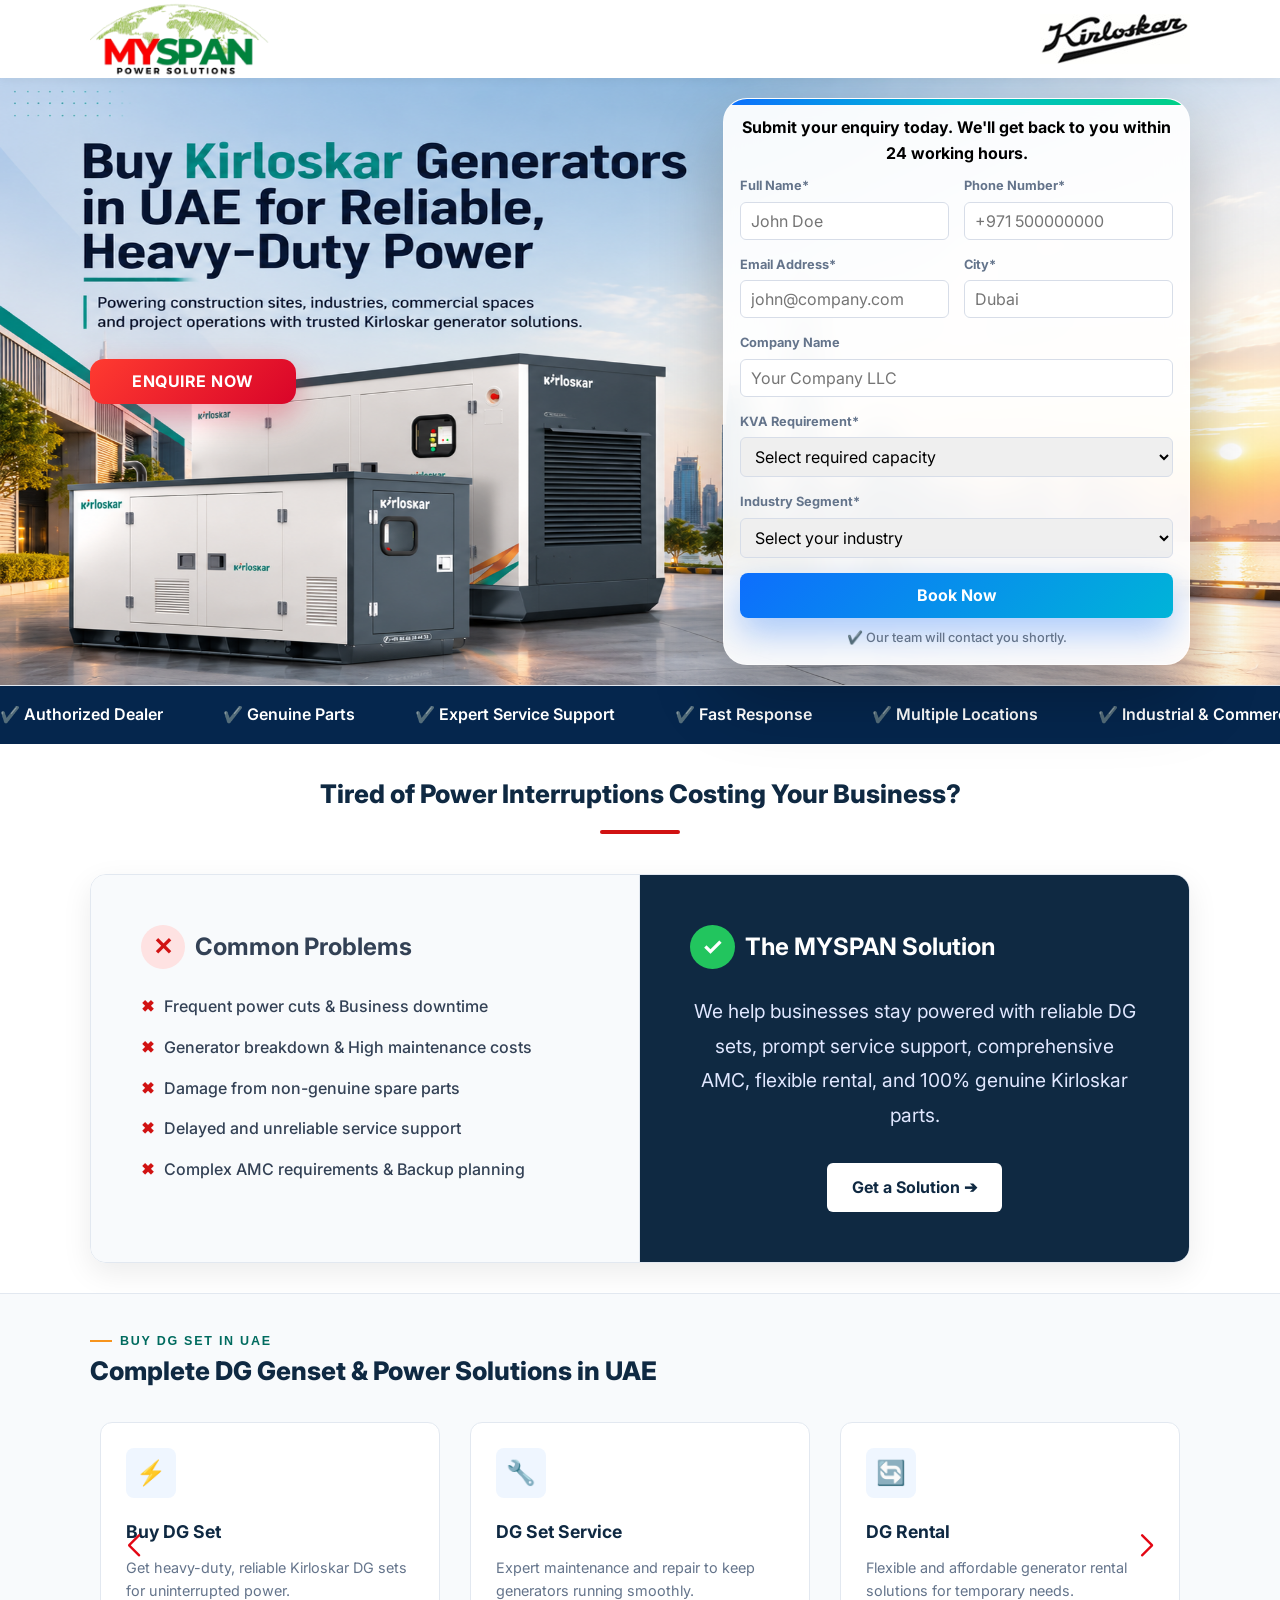
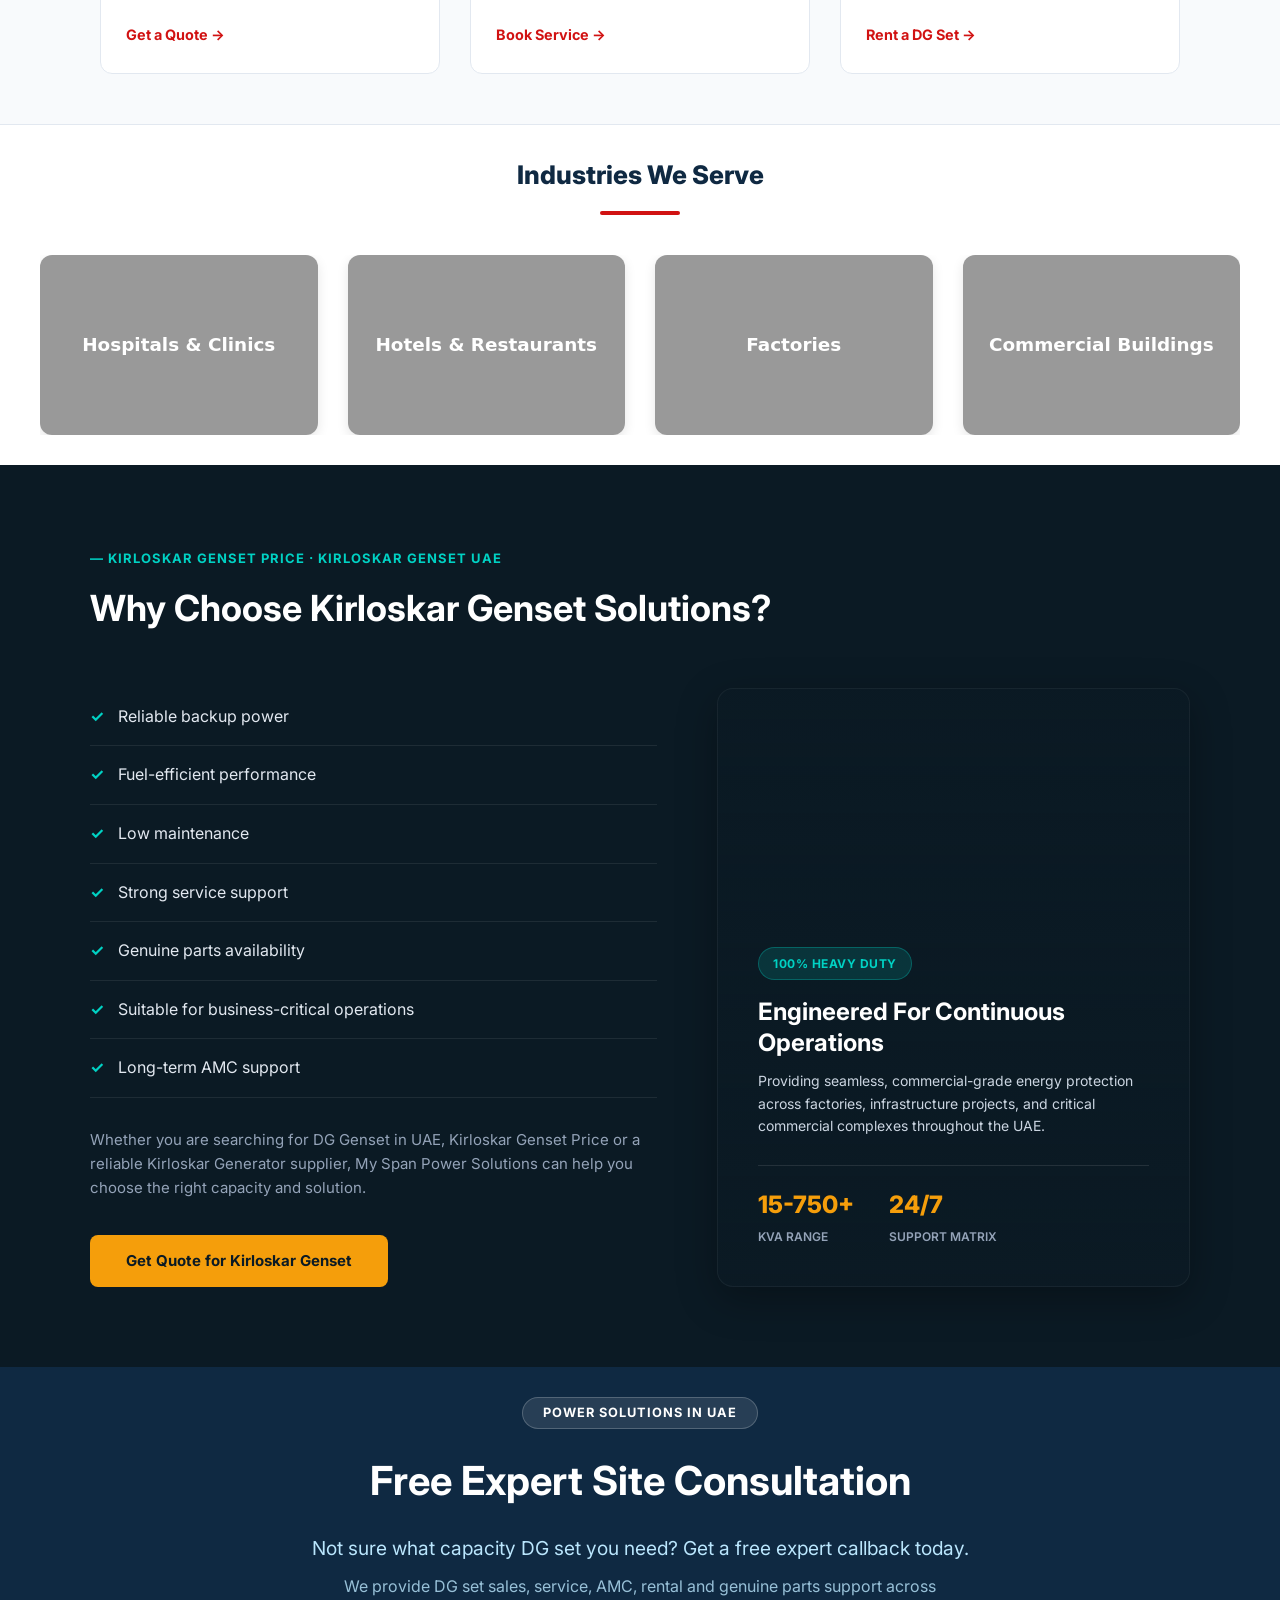
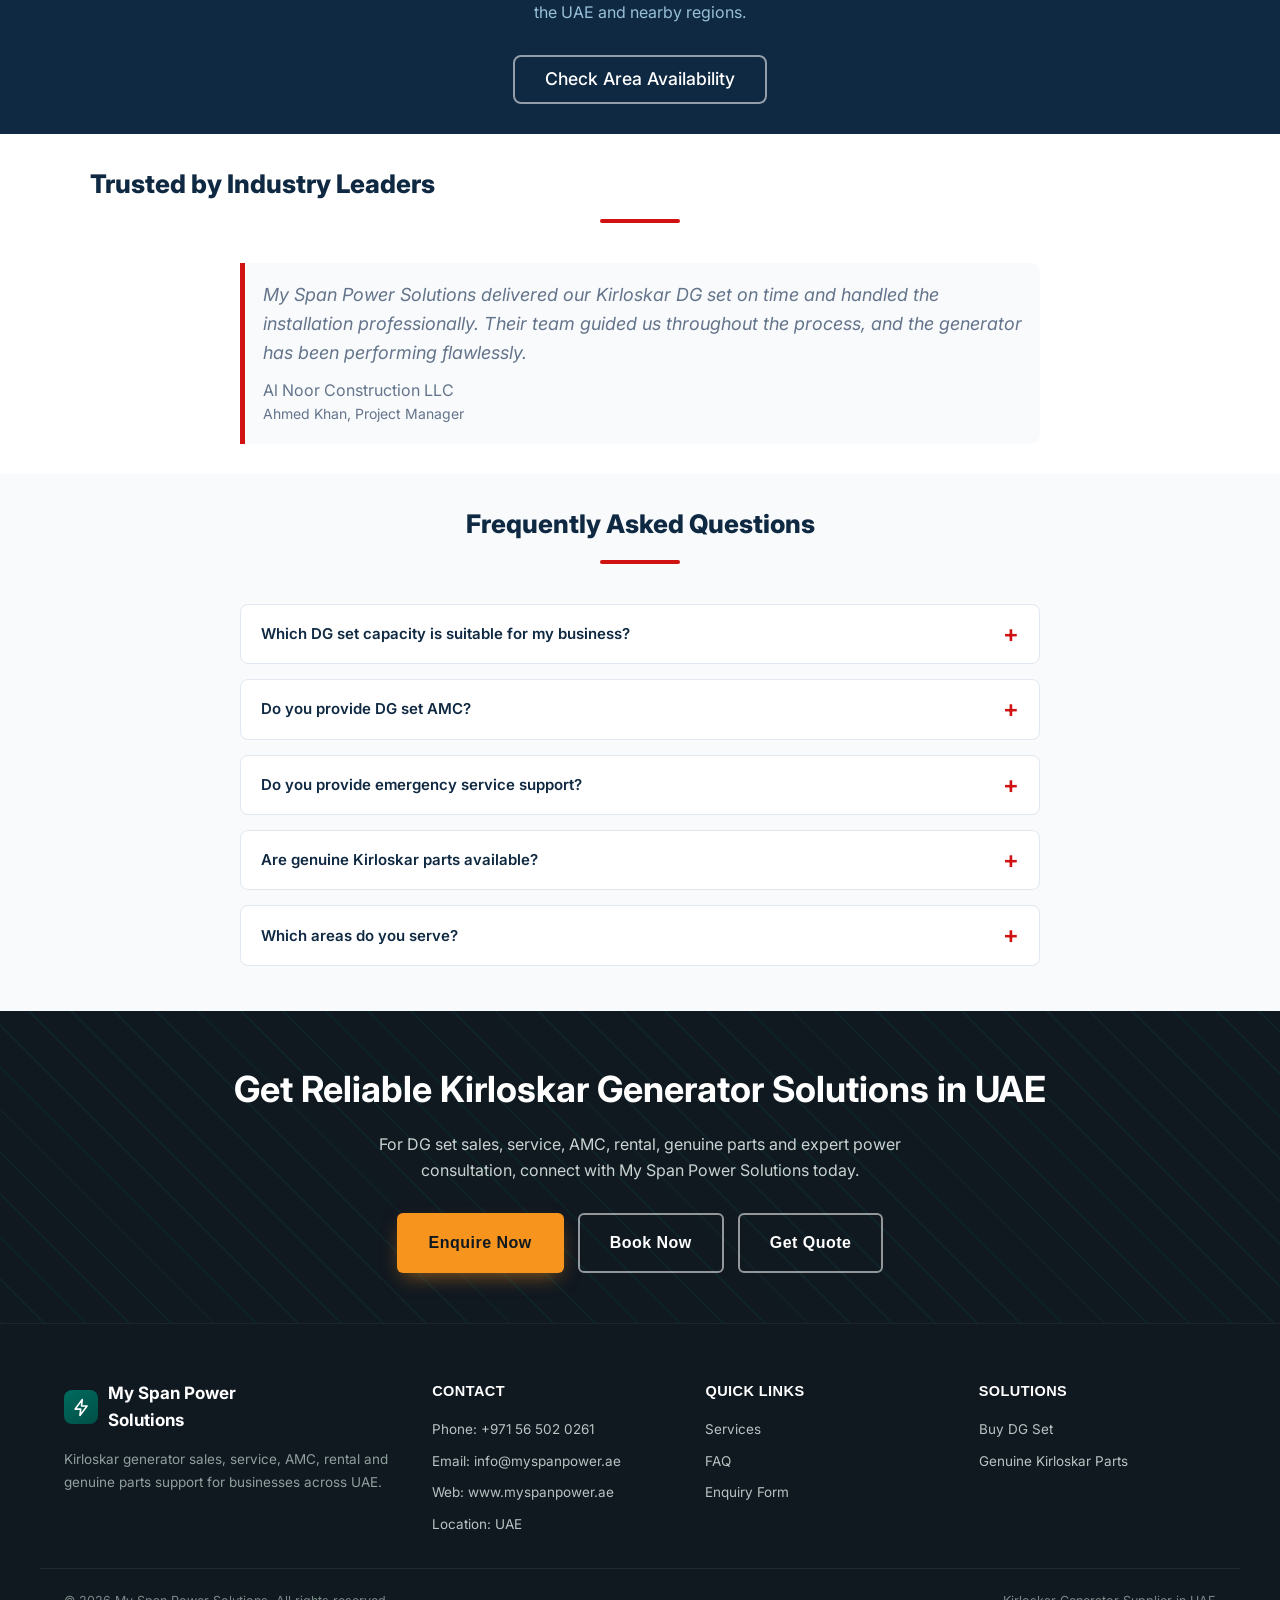
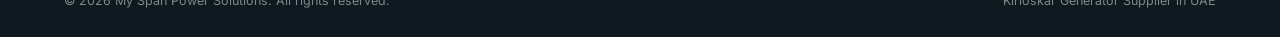
==== commit a1c27340: "changed many content added some testimonials, chanegs some design, added some slider" ====
--- a/index.html
+++ b/index.html
@@ -20,7 +20,9 @@
         <img src="./logo-3.png" alt="MYSPAN Power Solutions Logo" />
       </div>
       <div class="header-contact">
-        <a href="tel:+97100000000">📞 Call Us Now</a>
+        <img class="kirloskar-logo" src="./kirloskar-logo.jpg" alt="MYSPAN Power Solutions Logo" />
+
+        <!-- <a href="tel:+97100000000">📞 Call Us Now</a> -->
         <!-- <a href="mailto:info@myspan-power.com">✉️ Email Us</a> -->
       </div>
     </div>
@@ -30,22 +32,13 @@
   <section class="hero" style="position: relative; isolation: isolate">
     <div style="position: absolute; inset: 0; z-index: -2; overflow: hidden">
       <picture>
-        <!-- <source media="(max-width: 768px)" srcset="./mobile-img.jpeg" /> -->
+        <source media="(max-width: 768px)" srcset="./mobile-span.png" />
         <img class="hero-bg" src="./desk-img1.png" alt="Cummins DG Set Banner" loading="eager" fetchpriority="high" />
       </picture>
     </div>
 
     <div class="container hero-grid">
       <div class="hero-content">
-        <!-- <span class="hero-badge">Authorized Kirloskar Dealer</span>
-          <h1 class="hero-title">
-            Buy Kirloskar Generators in UAE for Reliable, Heavy-Duty Power
-          </h1>
-          <p class="hero-desc" id="form-section">
-            Powering construction sites, industries, commercial spaces and
-            project operations with trusted Kirloskar generator solutions.
-          </p> -->
-
         <a href="#form-section" class="btn-primary enquiry-btn">Enquire Now</a>
       </div>
 
@@ -193,6 +186,61 @@
     </div>
   </section>
 
+
+  <!-- <section class="problem-solution fade-up">
+    <div class="container text-center">
+      <h2 class="section-title">
+        Tired of Power Interruptions Costing Your Business?
+      </h2>
+
+      <div class="ps-grid">
+        <div class="problem-box text-left" style="background-image: url('');">
+
+          <div class="problem-blur-overlay">
+            <h3 class="ps-title">
+              <span style="
+                  background: #fee2e2;
+                  color: var(--action-red);
+                  padding: 3px 12px;
+                  border-radius: 50%;
+                ">✕</span>
+              Common Problems
+            </h3>
+            <ul class="problem-list">
+              <li><span>✖</span> Frequent power cuts & Business downtime</li>
+              <li><span>✖</span> Generator breakdown & High maintenance costs</li>
+              <li><span>✖</span> Damage from non-genuine spare parts</li>
+              <li><span>✖</span> Delayed and unreliable service support</li>
+              <li><span>✖</span> Complex AMC requirements & Backup planning</li>
+            </ul>
+          </div>
+
+        </div>
+
+        <div class="solution-box text-left">
+          <h3 class="ps-title">
+            <span style="
+                background: #22c55e;
+                color: var(--white);
+                padding: 3px 12px;
+                border-radius: 50%;
+              ">✓</span>
+            The MYSPAN Solution
+          </h3>
+          <p class="solution-desc">
+            We help businesses stay powered with reliable DG sets, prompt
+            service support, comprehensive AMC, flexible rental, and 100%
+            genuine Kirloskar parts.
+          </p>
+          <div>
+            <a href="#form-section" class="solution-btn">Get a Solution ➔</a>
+          </div>
+        </div>
+      </div>
+    </div>
+  </section> -->
+
+
   <!-- Core Services -->
   <section class="services" style="position: relative;">
     <div class="container services-cont">
@@ -280,9 +328,9 @@
 
   <!-- Industries Served -->
   <section class="industries">
-    <div class="container text-center">
+    <div class="text-center" style="padding: 0px 40px;">
       <h2 class="section-title">Industries We Serve</h2>
-      <div class="ind-grid">
+      <!-- <div class="ind-grid">
         <div class="ind-card">🏥 Hospitals & Clinics</div>
         <div class="ind-card">🏨 Hotels & Restaurants</div>
         <div class="ind-card">🏭 Factories</div>
@@ -293,13 +341,99 @@
         <div class="ind-card">🛍️ Retail & Showrooms</div>
         <div class="ind-card">🏘️ Residential Societies</div>
         <div class="ind-card">🛣️ Govt & Infra Projects</div>
+      </div> -->
+
+
+      <div class="swiper serviceSwiper3">
+        <div class="swiper-wrapper">
+
+          <!-- Card 1: Hospitals -->
+          <div class="swiper-slide ind-slide-card"
+            style="background-image: url('https://images.unsplash.com/photo-1587351021759-3e566b6af7cc?q=80&w=600&auto=format&fit=crop');">
+            <div class="ind-card-overlay">
+              <h3 class="ind-card-title">Hospitals & Clinics</h3>
+            </div>
+          </div>
+
+          <!-- Card 2: Hotels & Restaurants -->
+          <div class="swiper-slide ind-slide-card"
+            style="background-image: url('https://images.unsplash.com/photo-1552566626-52f8b828add9?q=80&w=600&auto=format&fit=crop');">
+            <div class="ind-card-overlay">
+              <h3 class="ind-card-title">Hotels & Restaurants</h3>
+            </div>
+          </div>
+
+          <!-- Card 3: Factories -->
+          <div class="swiper-slide ind-slide-card"
+            style="background-image: url('https://images.unsplash.com/photo-1581091226825-a6a2a5aee158?q=80&w=600&auto=format&fit=crop');">
+            <div class="ind-card-overlay">
+              <h3 class="ind-card-title">Factories</h3>
+            </div>
+          </div>
+
+          <!-- Card 4: Commercial Buildings -->
+          <div class="swiper-slide ind-slide-card"
+            style="background-image: url('https://images.unsplash.com/photo-1486406146926-c627a92ad1ab?q=80&w=600&auto=format&fit=crop');">
+            <div class="ind-card-overlay">
+              <h3 class="ind-card-title">Commercial Buildings</h3>
+            </div>
+          </div>
+
+          <!-- Card 5: Construction Sites -->
+          <div class="swiper-slide ind-slide-card"
+            style="background-image: url('https://images.unsplash.com/photo-1541888946425-d81bb19240f5?q=80&w=600&auto=format&fit=crop');">
+            <div class="ind-card-overlay">
+              <h3 class="ind-card-title">Construction Sites</h3>
+            </div>
+          </div>
+
+          <!-- Card 6: Cold Storage -->
+          <div class="swiper-slide ind-slide-card"
+            style="background-image: url('https://images.unsplash.com/photo-1586528116311-ad8dd3c8310d?q=80&w=600&auto=format&fit=crop');">
+            <div class="ind-card-overlay">
+              <h3 class="ind-card-title">Cold Storage</h3>
+            </div>
+          </div>
+          <!-- Card 7: Schools & Institutions -->
+          <div class="swiper-slide ind-slide-card"
+            style="background-image: url('https://images.unsplash.com/photo-1546410531-bb4caa6b424d?q=80&w=600&auto=format&fit=crop');">
+            <div class="ind-card-overlay">
+              <h3 class="ind-card-title">Schools & Institutions</h3>
+            </div>
+          </div>
+
+          <!-- Card 8: Retail & Showrooms -->
+          <div class="swiper-slide ind-slide-card"
+            style="background-image: url('https://images.unsplash.com/photo-1441986300917-64674bd600d8?q=80&w=600&auto=format&fit=crop');">
+            <div class="ind-card-overlay">
+              <h3 class="ind-card-title">Retail & Showrooms</h3>
+            </div>
+          </div>
+
+          <!-- Card 9: Residential Societies -->
+          <div class="swiper-slide ind-slide-card"
+            style="background-image: url('https://images.unsplash.com/photo-1545324418-cc1a3fa10c00?q=80&w=600&auto=format&fit=crop');">
+            <div class="ind-card-overlay">
+              <h3 class="ind-card-title">Residential Societies</h3>
+            </div>
+          </div>
+
+          <!-- Card 10: Govt & Infra Projects -->
+          <div class="swiper-slide ind-slide-card"
+            style="background-image: url('https://images.unsplash.com/photo-1590487988256-9ed24133863e?q=80&w=600&auto=format&fit=crop');">
+            <div class="ind-card-overlay">
+              <h3 class="ind-card-title">Govt & Infra Projects</h3>
+            </div>
+          </div>
+
+        </div>
       </div>
     </div>
   </section>
 
 
   <!-- Why section  -->
-  <section class="why-section">
+  <!-- <section class="why-section">
     <div class="wrap why-grid">
       <div>
         <div class="section-head">
@@ -347,7 +481,64 @@
         </svg>
       </div>
     </div>
-  </section>
+  </section> -->
+
+  <section class="why-choose-section">
+  <div class="container">
+    
+    <!-- Top Sub-badge & Section Headline -->
+    <div class="why-choose-header">
+      <span class="sub-badge">— KIRLOSKAR GENSET PRICE · KIRLOSKAR GENSET UAE</span>
+      <h2 class="main-title">Why Choose Kirloskar Genset Solutions?</h2>
+    </div>
+
+    <div class="why-choose-grid">
+      
+      <!-- LEFT SIDE: Features Checklist & Description -->
+      <div class="features-block">
+        <ul class="check-list">
+          <li><span class="check-icon">✓</span> Reliable backup power</li>
+          <li><span class="check-icon">✓</span> Fuel-efficient performance</li>
+          <li><span class="check-icon">✓</span> Low maintenance</li>
+          <li><span class="check-icon">✓</span> Strong service support</li>
+          <li><span class="check-icon">✓</span> Genuine parts availability</li>
+          <li><span class="check-icon">✓</span> Suitable for business-critical operations</li>
+          <li><span class="check-icon">✓</span> Long-term AMC support</li>
+        </ul>
+        
+        <p class="features-paragraph">
+          Whether you are searching for DG Genset in UAE, Kirloskar Genset Price or a reliable Kirloskar Generator supplier, My Span Power Solutions can help you choose the right capacity and solution.
+        </p>
+        
+        <a href="#quote-form" class="quote-btn">Get Quote for Kirloskar Genset</a>
+      </div>
+
+      <!-- NEW RIGHT SIDE: Premium Industrial Power Grid Feature Showcase Card -->
+      <div class="visual-showcase-block">
+        <div class="premium-feature-card" style="background-image: linear-gradient(to bottom, rgba(11, 26, 36, 0.4), rgba(11, 26, 36, 0.9)), url('https://images.unsplash.com/photo-1473341304170-971dccb5ac1e?q=80&w=800&auto=format&fit=crop');">
+          <div class="card-inner-content">
+            <div class="power-rating-badge">100% Heavy Duty</div>
+            <h3>Engineered For Continuous Operations</h3>
+            <p>Providing seamless, commercial-grade energy protection across factories, infrastructure projects, and critical commercial complexes throughout the UAE.</p>
+            
+            <div class="metric-row">
+              <div class="metric-item">
+                <span class="metric-val">15-750+</span>
+                <span class="metric-lbl">KVA Range</span>
+              </div>
+              <div class="metric-item">
+                <span class="metric-val">24/7</span>
+                <span class="metric-lbl">Support Matrix</span>
+              </div>
+            </div>
+          </div>
+        </div>
+      </div>
+
+    </div>
+
+  </div>
+</section>
 
   <!-- Offer CTA -->
   <section class="cta-banner">
@@ -379,11 +570,79 @@
   <section class="testimonial">
     <div class="container">
       <h2 class="section-title">Trusted by Industry Leaders</h2>
-      <div class="quote">
+      <!-- <div class="quote">
         "Serving commercial, industrial and institutional customers with
         reliable power solutions and dedicated service support across the
         region."
-      </div>
+      </div> -->
+
+      <div class="loc-grid swiper serviceSwiper2">
+        <div class="swiper-wrapper">
+
+          <div class="swiper-slide">
+            <div class="loc-card quote">
+              <p class="c-quote">
+                My Span Power Solutions delivered our Kirloskar DG set on time and handled
+                the installation professionally. Their team guided us throughout the
+                process, and the generator has been performing flawlessly.
+              </p>
+              <p class="c-name">Al Noor Construction LLC</p>
+              <p class="c-role">Ahmed Khan, Project Manager</p>
+            </div>
+          </div>
+
+          <div class="swiper-slide">
+            <div class="loc-card quote">
+              <p class="c-quote">
+                We opted for an AMC with My Span Power Solutions, and their service team
+                has been responsive and dependable. Highly recommended for reliable power
+                backup solutions in the UAE.
+              </p>
+              <p class="c-name">Emirates Industrial Solutions</p>
+              <p class="c-role">Mohammed Rashid, Operations Head</p>
+            </div>
+          </div>
+
+          <div class="swiper-slide">
+            <div class="loc-card quote">
+              <p class="c-quote">
+                Excellent experience from consultation to commissioning. The team helped us
+                choose the right Kirloskar generator, and the after-sales support has been
+                outstanding.
+              </p>
+              <p class="c-name">Green Horizon Facilities</p>
+              <p class="c-role">Sarah Thomas, Facility Manager</p>
+            </div>
+          </div>
+
+          <div class="swiper-slide">
+            <div class="loc-card quote">
+              <p class="c-quote">
+                We needed a rental DG set for an urgent project, and My Span Power
+                Solutions arranged everything quickly. Professional service and competitive
+                pricing made the entire process hassle-free.
+              </p>
+              <p class="c-name">Prime Gulf Contracting</p>
+              <p class="c-role">Omar Al Mansoori, Site Engineer</p>
+            </div>
+          </div>
+
+          <div class="swiper-slide">
+            <div class="loc-card quote">
+              <p class="c-quote">
+                Genuine spare parts, experienced technicians, and prompt support whenever
+                required. We have complete confidence in My Span Power Solutions for all
+                our generator needs.
+              </p>
+              <p class="c-name">Blue Wave Logistics</p>
+              <p class="c-role">Priya Nair, Maintenance Manager</p>
+            </div>
+          </div>
+
+        </div>
+      </div>
+
+
     </div>
   </section>
 
@@ -494,10 +753,10 @@
   </footer>
 
   <!-- Mobile Sticky CTA -->
-  <div class="mobile-sticky">
+  <!-- <div class="mobile-sticky">
     <a href="tel:+97100000000" class="ms-call">📞 Call Now</a>
     <a href="#form-section" class="ms-enquire">✉️ Enquire</a>
-  </div>
+  </div> -->
 
   <script>
     const observer = new IntersectionObserver(
@@ -557,6 +816,91 @@
       }
 
     });
+
+    const swiper2 = new Swiper(".serviceSwiper2", {
+
+      loop: true,
+
+      speed: 900,
+
+      spaceBetween: 30,
+
+      autoplay: {
+        delay: 3500,
+        disableOnInteraction: false,
+        pauseOnMouseEnter: true
+      },
+
+      navigation: {
+        nextEl: ".swiper-button-next",
+        prevEl: ".swiper-button-prev",
+      },
+
+      breakpoints: {
+
+        0: {
+          slidesPerView: 1
+        },
+
+        // 768: {
+        //   slidesPerView: 2
+        // },
+
+        // 1200: {
+        //   slidesPerView: 3
+        // }
+
+      }
+
+    });
+
+
+    const swiper3 = new Swiper(".serviceSwiper3", {
+
+      loop: true,
+
+      speed: 900,
+
+      spaceBetween: 30,
+
+      autoplay: {
+        delay: 3500,
+        disableOnInteraction: false,
+        pauseOnMouseEnter: true
+      },
+
+      navigation: {
+        nextEl: ".swiper-button-next",
+        prevEl: ".swiper-button-prev",
+      },
+
+      breakpoints: {
+
+        0: {
+          slidesPerView: 1
+        },
+        500: {
+          slidesPerView: 2
+        },
+
+        768: {
+          slidesPerView: 3
+        },
+
+        1200: {
+          slidesPerView: 4
+        },
+        1400: {
+          slidesPerView: 5
+        }
+
+
+      }
+
+    });
+
+
+
   </script>
 </body>
 
--- a/style.css
+++ b/style.css
@@ -89,14 +89,14 @@
 }
 
 .section-title {
-  font-size: 2.2rem;
+  font-size: 1.6rem;
   font-weight: 800;
   color: var(--brand-blue);
   margin-bottom: 40px;
 }
 
 .section-title1 {
-  font-size: 2.2rem;
+  font-size: 1.6rem;
   font-weight: 800;
   color: var(--brand-blue);
   margin-bottom: 10px;
@@ -121,7 +121,7 @@
   position: sticky;
   top: 0;
   z-index: 1000;
-  padding: 5px 0;
+  /* padding: 5px 0; */
 }
 
 .header .container {
@@ -149,10 +149,16 @@
            HERO SECTION
         ============================== */
 .hero {
-  background-color: var(--bg-light);
+  /* background-color: var(--bg-light); */
   padding: 20px 0;
   border-bottom: 1px solid var(--border-color);
-}
+  background: linear-gradient(180deg,
+      #BFD5EC 0%,
+      #D6E5F3 38%,
+      #EEF4F8 65%,
+      #FFF8EF 100%);
+}
+
 
 .hero::before {
   content: "";
@@ -440,23 +446,32 @@
 /* ==============================
            TESTIMONIAL
         ============================== */
-.testimonial {
-  border-bottom: 1px solid var(--border-color);
-  text-align: center;
+.testimonial .c-quote{
+  /* border-bottom: 1px solid var(--border-color); */
+  /* text-align: center; */
 }
 
 .quote {
   max-width: 800px;
   margin: 0 auto;
-  font-size: 1.4rem;
-  font-style: italic;
+  font-size: 18px;
+  /* font-style: italic; */
   color: var(--text-light);
-  padding: 30px;
+  padding: 18px;
   background: var(--bg-light);
   border-left: 5px solid var(--action-red);
   border-radius: 0 10px 10px 0;
 }
-
+.quote p.c-quote{
+    font-style: italic;
+}
+p.c-name{
+  font-size:16px;
+  margin-top: 10px;
+}
+p.c-role{
+  font-size:14px;
+}
 /* ==============================
            FAQ
         ============================== */
@@ -472,7 +487,7 @@
 }
 
 .faq-item summary {
-  padding: 20px;
+  padding: 10px 20px;
   font-weight: 600;
   font-size: 15px;
   color: var(--brand-blue);
@@ -572,9 +587,9 @@
 }
 
 @media (max-width: 768px) {
-  .header-contact {
+  /* .header-contact {
     display: none;
-  }
+  } */
 
   .form-grid {
     grid-template-columns: 1fr;
@@ -593,9 +608,9 @@
     display: flex;
   }
 
-  body {
+  /* body {
     padding-bottom: 70px;
-  }
+  } */
 
   /* Space for sticky CTA */
   .quote {
@@ -604,7 +619,7 @@
 
   .lead-form-box {
     padding: 10px 15px;
-    width: 90%;
+    /* width: 95%; */
     margin: 0px auto;
   }
 }
@@ -686,13 +701,7 @@
   }
 }
 
-/* .lead-form-box {
-    background: var(--white);
-    padding: 10px 25px;
-    border-radius: 16px;
-    box-shadow: 0 15px 40px rgba(0, 0, 0, 0.1);
-    border: 1px solid var(--border-color);
-} */
+
 .lead-form-box {
   max-width: 500px;
   margin: auto;
@@ -716,23 +725,7 @@
   background: linear-gradient(90deg, #0d6efd, #00bcd4, #00d084);
 }
 
-/* .form-header {
-    text-align: center;
-    margin-bottom: 15px;
-    border-bottom: 1px solid var(--border-color);
-    padding-bottom: 12px;
-}
-
-.form-header h2 {
-    color: var(--brand-blue);
-    font-size: 1.5rem;
-}
-
-.form-header p {
-    color: var(--text-light);
-    font-size: 18px;
-    font-weight: 800;
-} */
+
 .form-header {
   text-align: center;
   margin-bottom: 10px;
@@ -819,12 +812,10 @@
   left: -100%;
   width: 100%;
   height: 100%;
-  background: linear-gradient(
-    120deg,
-    transparent,
-    rgba(255, 255, 255, 0.35),
-    transparent
-  );
+  background: linear-gradient(120deg,
+      transparent,
+      rgba(255, 255, 255, 0.35),
+      transparent);
   transition: 0.6s;
 }
 
@@ -913,7 +904,7 @@
 }
 
 .serviceSwiper {
-  padding: 20px 10px 60px;
+  padding: 20px 10px 20px;
 }
 
 .swiper-slide {
@@ -929,12 +920,19 @@
   color: #e30613;
   margin-top: 15px;
 }
+
+/* @media (min-width:500px) { */
 .swiper-button-next {
   margin-right: 110px;
 }
+
 .swiper-button-prev {
   margin-left: 110px;
 }
+
+/* } */
+
+
 .swiper-button-next::after,
 .swiper-button-prev::after {
   font-size: 22px;
@@ -969,11 +967,9 @@
   content: "";
   position: absolute;
   inset: 0;
-  background: radial-gradient(
-    circle at top right,
-    rgba(227, 6, 19, 0.08),
-    transparent 60%
-  );
+  background: radial-gradient(circle at top right,
+      rgba(227, 6, 19, 0.08),
+      transparent 60%);
   opacity: 0;
   transition: opacity 0.4s ease;
   pointer-events: none;
@@ -1158,11 +1154,9 @@
   content: "";
   position: absolute;
   inset: 0;
-  background: repeating-linear-gradient(
-    45deg,
-    rgba(0, 107, 95, 0.12) 0 2px,
-    transparent 2px 30px
-  );
+  background: repeating-linear-gradient(45deg,
+      rgba(0, 107, 95, 0.12) 0 2px,
+      transparent 2px 30px);
 }
 
 .final-cta h2 {
@@ -1318,6 +1312,67 @@
   margin-top: 28px;
 }
 
+/* Container framework ready for your slider logic */
+.ind-slider-container {
+  width: 100%;
+  overflow: hidden;
+  padding: 20px 0;
+}
+
+.ind-slider-track {
+  display: flex;
+  gap: 16px;
+  /* Add your custom transition properties here when hooked up to JS */
+}
+
+/* Individual Slide Cards */
+.ind-slide-card {
+  width: 100%; /* Keeps Swiper layout correct */
+  height: 180px;
+  border-radius: 12px;
+  background-size: cover;
+  background-position: center;
+  background-repeat: no-repeat;
+  overflow: hidden;
+  position: relative;
+  box-shadow: 0 4px 12px rgba(0, 0, 0, 0.1);
+}
+
+.ind-card-overlay {
+  position: absolute;
+  top: 0;
+  left: 0;
+  width: 100%;
+  height: 100%;
+  /* Dark tint so white text is highly visible */
+  background: rgba(0, 0, 0, 0.4); 
+  
+  /* THIS CONTROLS THE BLUR: Change 4px to your liking */
+  /* backdrop-filter: blur(1px);  */
+  /* -webkit-backdrop-filter: blur(4px); Safari support */
+
+  display: flex;
+  flex-direction: column;
+  justify-content: center;
+  align-items: center;
+  text-align: center;
+  padding: 16px;
+  box-sizing: border-box;
+}
+
+.ind-card-icon {
+  font-size: 2rem;
+  margin-bottom: 8px;
+}
+
+.ind-card-title {
+  color: #ffffff;
+  font-family: system-ui, -apple-system, sans-serif;
+  font-size: 1.15rem;
+  font-weight: 600;
+  margin: 0;
+}
+
 /* Tablet */
 @media (max-width: 900px) {
   .why-grid {
@@ -1328,6 +1383,47 @@
   .dial-wrap {
     order: -1;
   }
+
+  .hero-content {
+    display: none;
+  }
+
+  .lead-form-box {
+    margin-top: 600px;
+  }
+
+  .hero-bg {
+    height: auto;
+  }
+}
+
+@media (max-width:500px) {
+
+  .swiper-button-next,
+  .swiper-button-prev {
+    margin-top: 40px;
+  }
+
+  .swiper-button-next {
+    margin-right: -5px;
+  }
+
+  .swiper-button-prev {
+    margin-left: -5px;
+  }
+
+  .footer-grid {
+    gap: 20px;
+  }
+  footer {
+    padding: 30px 0 20px;
+  }
+  .wrap{
+    padding: 0 15px;
+  }
+  footer h4{
+    margin-bottom: 10px;
+  }
 }
 
 /* Mobile */
@@ -1358,6 +1454,24 @@
   }
 }
 
+@media (max-width: 450px) {
+  .lead-form-box {
+    margin-top: 570px;
+  }
+}
+
+@media (max-width: 430px) {
+  .lead-form-box {
+    margin-top: 530px;
+  }
+}
+
+@media (max-width: 380px) {
+  .lead-form-box {
+    margin-top: 470px;
+  }
+}
+
 .footer-grid .logo {
   display: flex;
   align-items: center;
@@ -1367,3 +1481,195 @@
   color: var(--white);
   font-size: 17px;
 }
+
+/* Section Main Canvas Background Wrapper */
+.why-choose-section {
+  background-color: #0b1a24; 
+  padding: 80px 0;
+  font-family: system-ui, -apple-system, sans-serif;
+  color: #ffffff;
+}
+
+.container {
+  max-width: 1140px;
+  margin: 0 auto;
+  padding: 0 20px;
+}
+
+/* Header Text Alignments */
+.why-choose-header {
+  margin-bottom: 50px;
+}
+
+.sub-badge {
+  color: #00d2c4; 
+  font-size: 13px;
+  font-weight: 700;
+  letter-spacing: 1px;
+}
+
+.main-title {
+  font-size: 36px;
+  font-weight: 700;
+  margin: 10px 0 0 0;
+  color: #ffffff;
+}
+
+/* Two-column layout grid structure */
+.why-choose-grid {
+  display: flex;
+  align-items: stretch; /* Forces equal height columns */
+  justify-content: space-between;
+  gap: 60px;
+}
+
+.features-block {
+  flex: 1.2;
+}
+
+/* Custom Feature Rows with Bottom Border Separators */
+.check-list {
+  list-style: none;
+  padding: 0;
+  margin: 0;
+}
+
+.check-list li {
+  display: flex;
+  align-items: center;
+  padding: 16px 0;
+  border-bottom: 1px solid rgba(255, 255, 255, 0.08);
+  font-size: 16px;
+  color: #e2e8f0;
+}
+
+.check-icon {
+  color: #00d2c4; 
+  margin-right: 14px;
+  font-weight: bold;
+}
+
+.features-paragraph {
+  color: #94a3b8;
+  font-size: 15px;
+  line-height: 1.6;
+  margin: 30px 0 35px 0;
+}
+
+/* Solid Orange CTA Button Settings */
+.quote-btn {
+  display: inline-block;
+  background-color: #f59e0b; 
+  color: #0b1a24;
+  text-decoration: none;
+  padding: 14px 36px;
+  border-radius: 8px;
+  font-weight: 700;
+  font-size: 15px;
+  transition: transform 0.2s ease, background-color 0.2s ease;
+}
+
+.quote-btn:hover {
+  transform: translateY(-2px);
+  background-color: #d97706;
+}
+
+/* --- NEW RIGHT COLUMN VISUAL CARD --- */
+.visual-showcase-block {
+  flex: 1;
+  display: flex;
+}
+
+.premium-feature-card {
+  width: 100%;
+  background-size: cover;
+  background-position: center;
+  border-radius: 16px;
+  box-shadow: 0 12px 40px rgba(0, 0, 0, 0.3);
+  display: flex;
+  align-items: flex-end;
+  padding: 40px;
+  box-sizing: border-box;
+  border: 1px solid rgba(255, 255, 255, 0.05);
+  position: relative;
+  overflow: hidden;
+}
+
+/* Dynamic subtle zoom effect on card container hover */
+.premium-feature-card:hover {
+  box-shadow: 0 16px 45px rgba(0, 194, 196, 0.15);
+}
+
+.card-inner-content {
+  position: relative;
+  z-index: 2;
+}
+
+.power-rating-badge {
+  display: inline-block;
+  background-color: rgba(0, 210, 196, 0.15);
+  color: #00d2c4;
+  font-size: 12px;
+  font-weight: 700;
+  padding: 6px 14px;
+  border-radius: 20px;
+  text-transform: uppercase;
+  letter-spacing: 0.5px;
+  margin-bottom: 16px;
+  border: 1px solid rgba(0, 210, 196, 0.3);
+}
+
+.premium-feature-card h3 {
+  font-size: 24px;
+  font-weight: 700;
+  margin: 0 0 12px 0;
+  color: #ffffff;
+  line-height: 1.3;
+}
+
+.premium-feature-card p {
+  font-size: 14px;
+  color: #cbd5e1;
+  line-height: 1.6;
+  margin: 0 0 28px 0;
+}
+
+/* Mini metrics rows inside right side window box panel */
+.metric-row {
+  display: flex;
+  gap: 35px;
+  border-top: 1px solid rgba(255, 255, 255, 0.1);
+  padding-top: 20px;
+}
+
+.metric-val {
+  display: block;
+  font-size: 24px;
+  font-weight: 800;
+  color: #f59e0b;
+}
+
+.metric-lbl {
+  display: block;
+  font-size: 12px;
+  color: #94a3b8;
+  margin-top: 2px;
+  text-transform: uppercase;
+  font-weight: 600;
+}
+
+/* Responsive Structural Breakdown */
+@media (max-width: 992px) {
+  .why-choose-grid {
+    flex-direction: column;
+    gap: 40px;
+  }
+  
+  .premium-feature-card {
+    min-height: 350px;
+  }
+
+  .main-title {
+    font-size: 28px;
+  }
+}
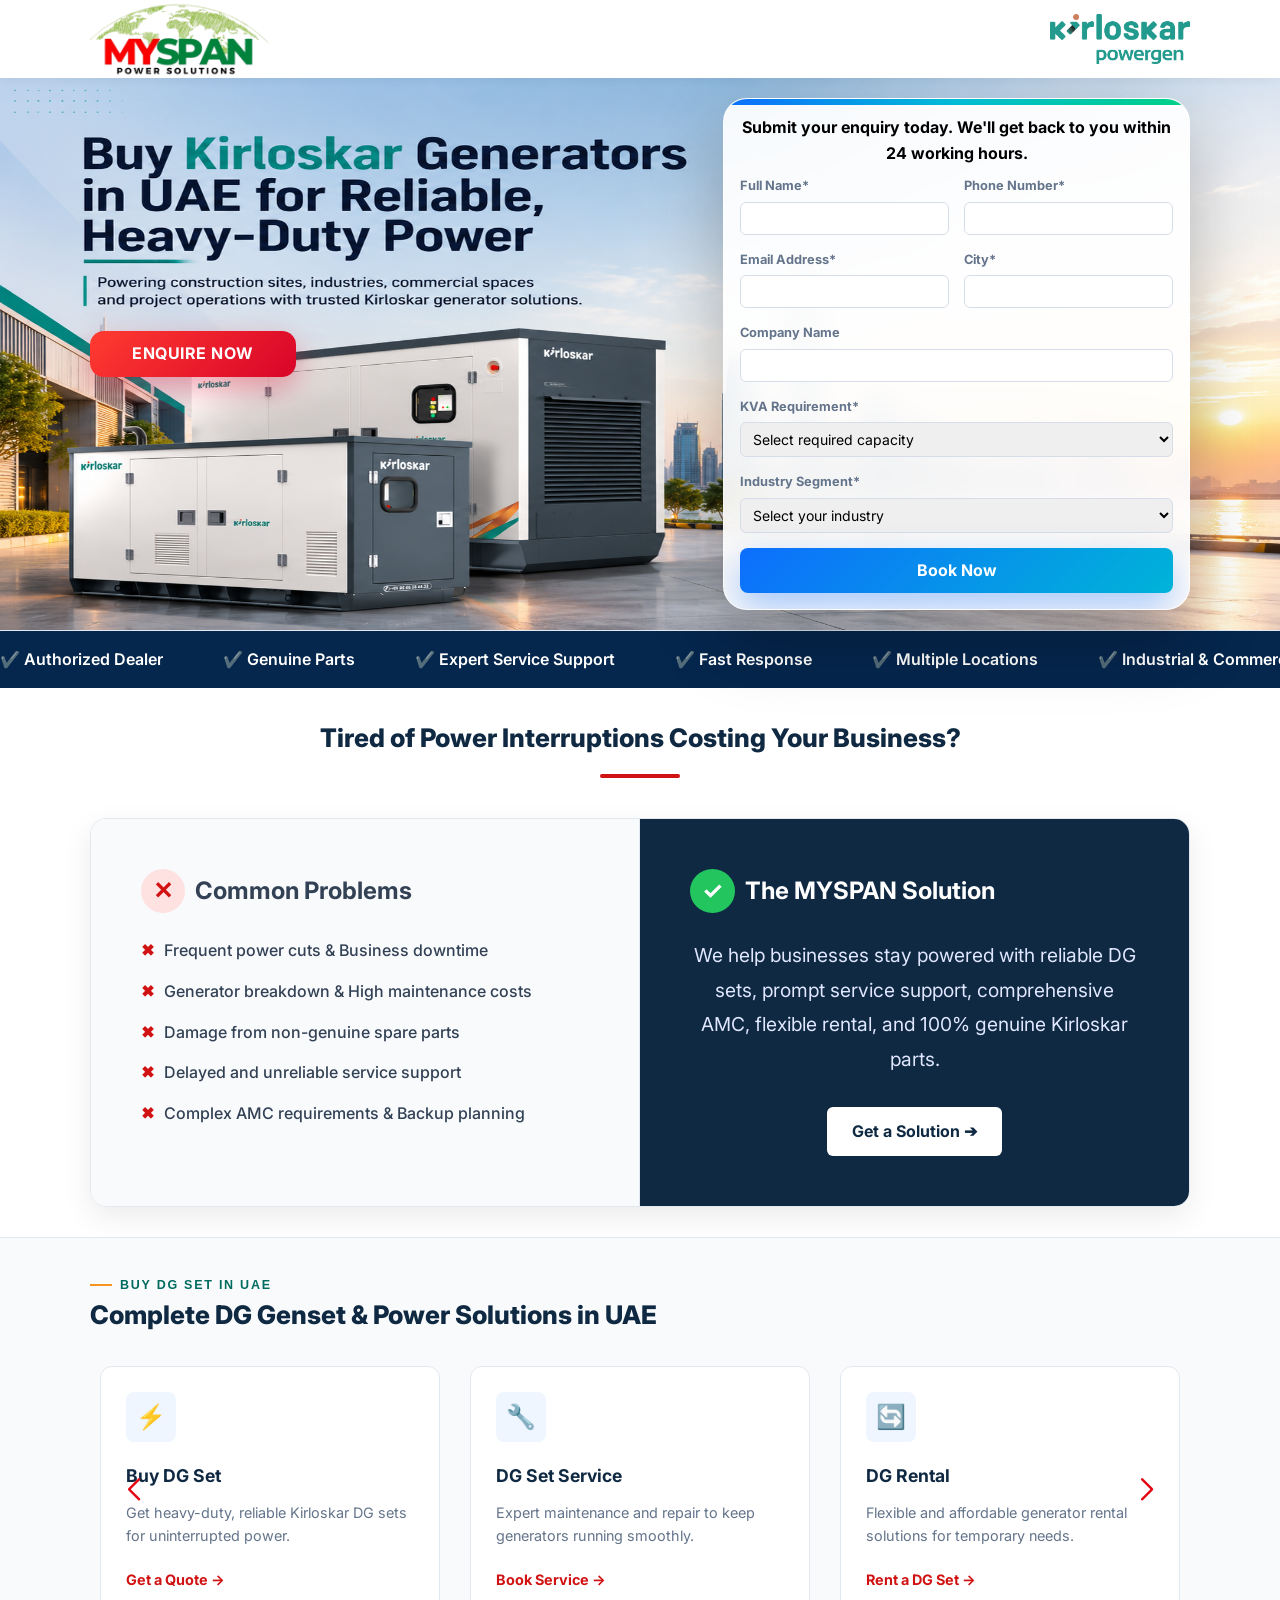
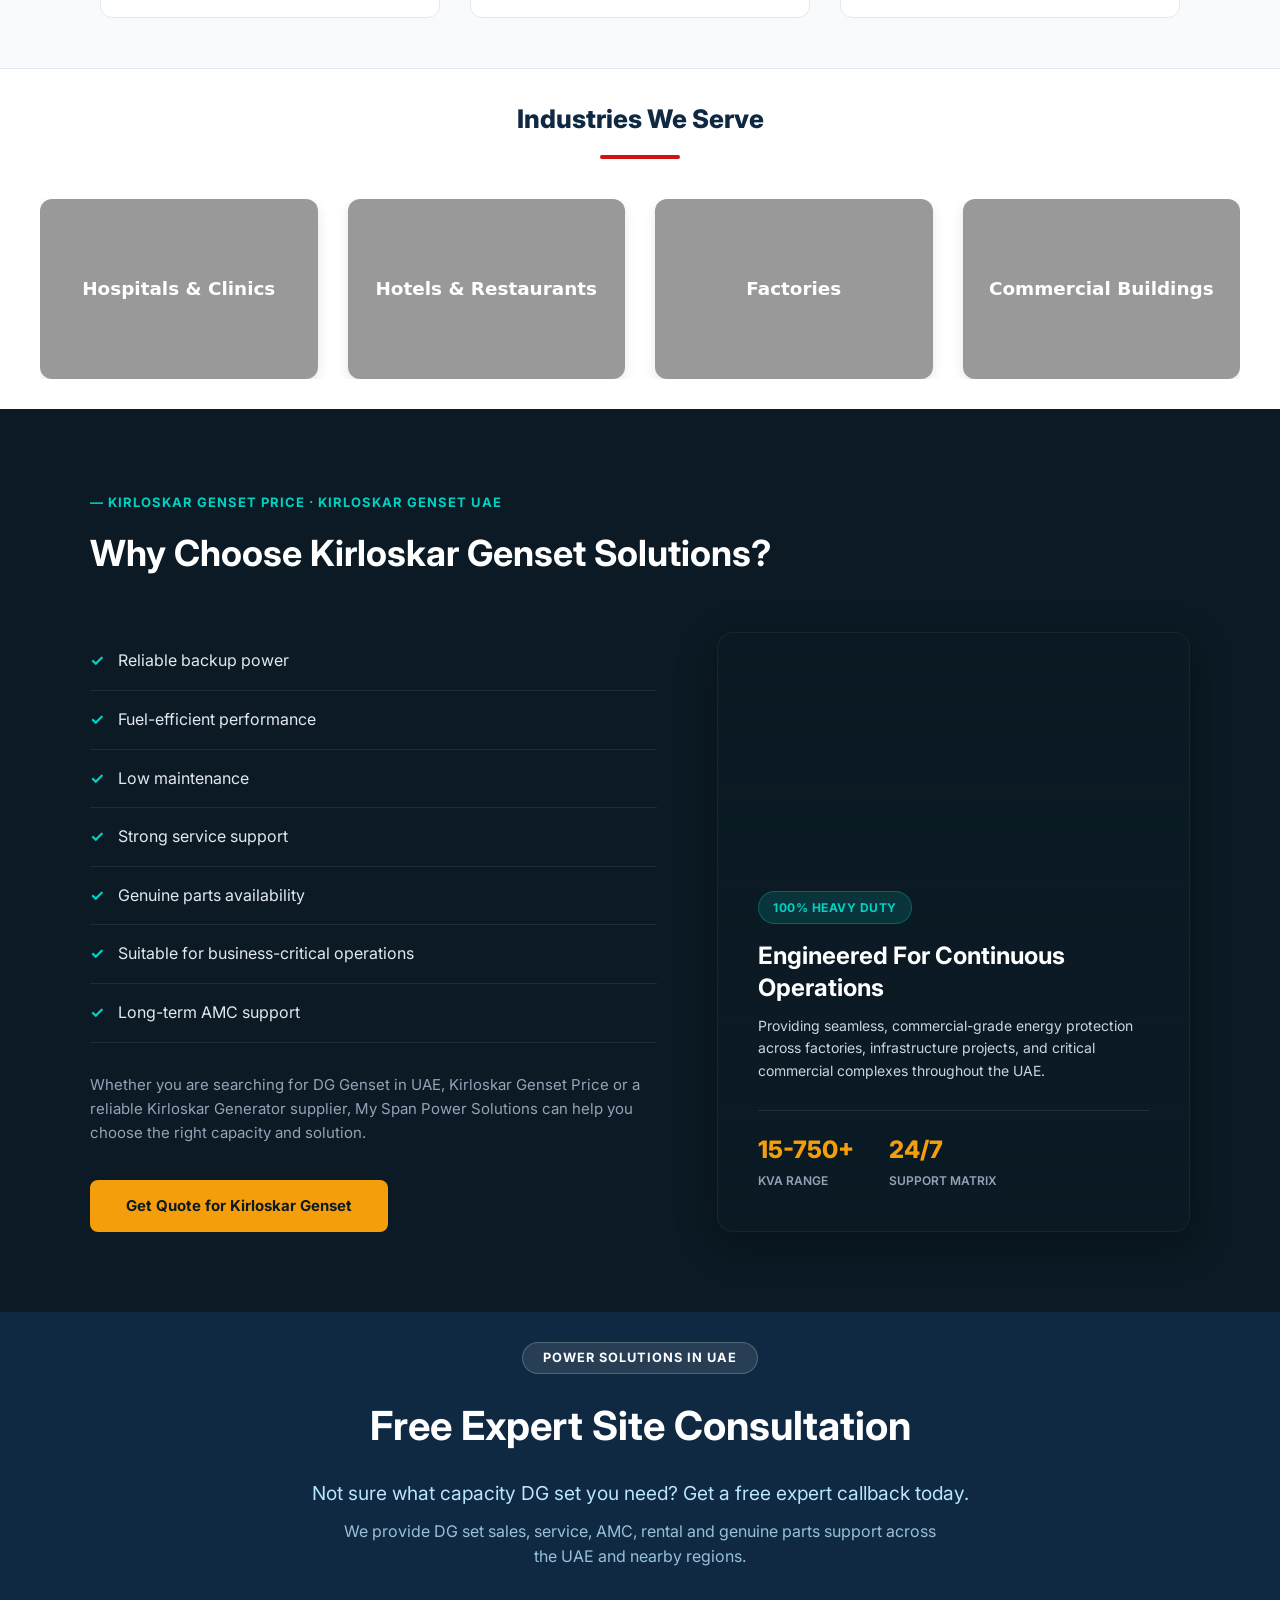
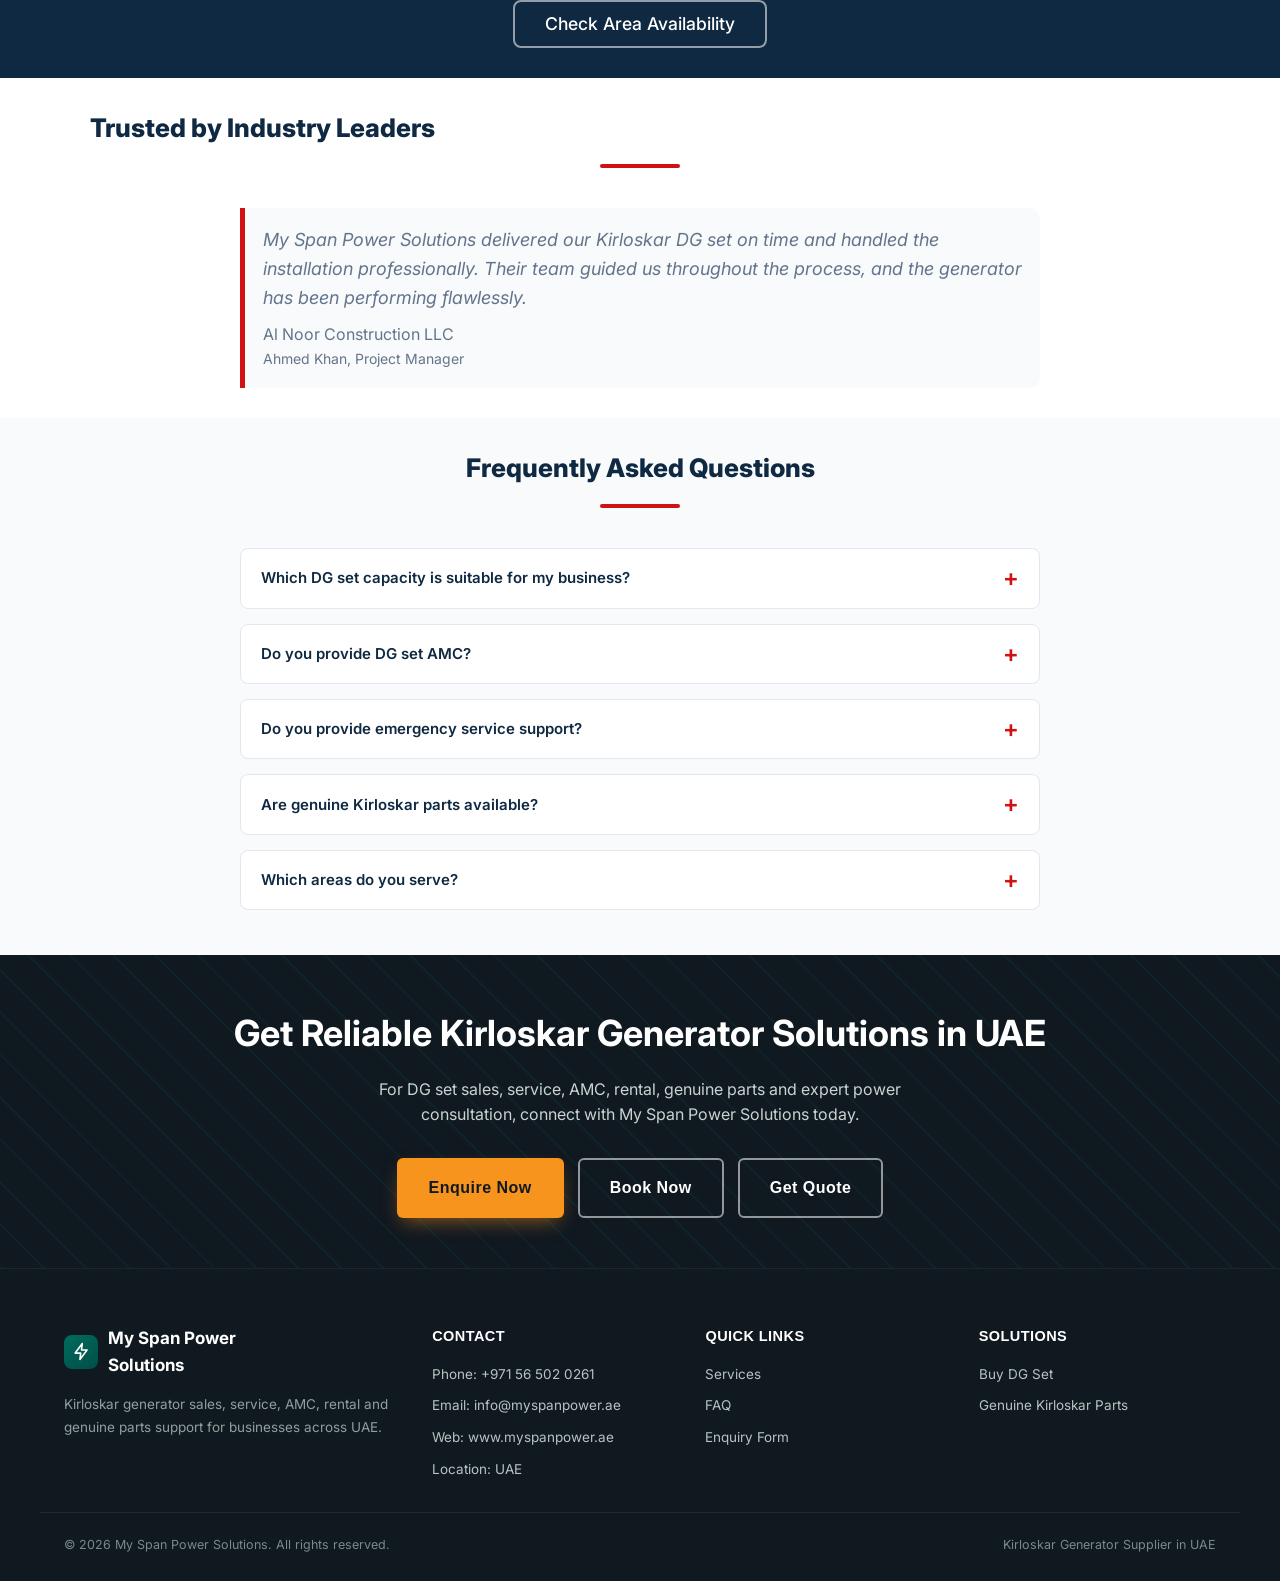
==== commit 177283c5: "did some cahnegs" ====
--- a/index.html
+++ b/index.html
@@ -20,7 +20,7 @@
         <img src="./logo-3.png" alt="MYSPAN Power Solutions Logo" />
       </div>
       <div class="header-contact">
-        <img class="kirloskar-logo" src="./kirloskar-logo.jpg" alt="MYSPAN Power Solutions Logo" />
+        <img class="kirloskar-logo" src="./kirloskar teal.png" alt="MYSPAN Power Solutions Logo" />
 
         <!-- <a href="tel:+97100000000">📞 Call Us Now</a> -->
         <!-- <a href="mailto:info@myspan-power.com">✉️ Email Us</a> -->
@@ -51,62 +51,66 @@
           </p>
         </div>
 
-        <form action="#" method="POST">
+        <form id="enquiryForm">
+
           <div class="form-grid">
             <div class="form-group">
               <label>Full Name*</label>
-              <input type="text" required class="form-control" placeholder="John Doe" />
-            </div>
+              <input id="fullName" type="text" required class="form-control">
+            </div>
+
             <div class="form-group">
               <label>Phone Number*</label>
-              <input type="tel" required class="form-control" placeholder="+971 500000000" />
-            </div>
-          </div>
+              <input id="phone" type="tel" required class="form-control">
+            </div>
+          </div>
+
           <div class="form-grid">
             <div class="form-group">
               <label>Email Address*</label>
-              <input type="email" required class="form-control" placeholder="john@company.com" />
-            </div>
+              <input id="email" type="email" required class="form-control">
+            </div>
+
             <div class="form-group">
               <label>City*</label>
-              <input type="text" required class="form-control" placeholder="Dubai" />
+              <input id="city" type="text" required class="form-control">
             </div>
           </div>
 
           <div class="form-group">
             <label>Company Name</label>
-            <input type="text" class="form-control" placeholder="Your Company LLC" />
+            <input id="company" type="text" class="form-control">
           </div>
 
           <div class="form-group">
             <label>KVA Requirement*</label>
-            <select required class="form-control">
-              <option value="" disabled selected>
-                Select required capacity
-              </option>
-              <option value="15-250">15 TO 250 kVA</option>
-              <option value="320-750">320 to 750 kVA</option>
-              <option value="above-750">Above 750 kVA</option>
-              <option value="optiprime">OPTIPRIME</option>
+            <select id="kva" required class="form-control">
+              <option value="">Select required capacity</option>
+              <option>15 TO 250 kVA</option>
+              <option>320 to 750 kVA</option>
+              <option>Above 750 kVA</option>
+              <option>OPTIPRIME</option>
             </select>
           </div>
 
           <div class="form-group">
             <label>Industry Segment*</label>
-            <select required class="form-control">
-              <option value="" disabled selected>Select your industry</option>
-              <option value="Manufacturing">Manufacturing</option>
-              <option value="Infrastructure">Infrastructure</option>
-              <option value="Automobile">Automobile</option>
-              <option value="Residential">Residential Real Estate</option>
-              <option value="Hospitality">Hospitality</option>
+            <select id="industry" required class="form-control">
+              <option value="">Select your industry</option>
+              <option>Manufacturing</option>
+              <option>Infrastructure</option>
+              <option>Automobile</option>
+              <option>Residential Real Estate</option>
+              <option>Hospitality</option>
             </select>
           </div>
 
           <button type="submit" class="btn-primary form-submit">
             Book Now
           </button>
-          <p class="form-trust-text">✔️ Our team will contact you shortly.</p>
+
+          <p id="message"></p>
+
         </form>
       </div>
     </div>
@@ -187,60 +191,6 @@
   </section>
 
 
-  <!-- <section class="problem-solution fade-up">
-    <div class="container text-center">
-      <h2 class="section-title">
-        Tired of Power Interruptions Costing Your Business?
-      </h2>
-
-      <div class="ps-grid">
-        <div class="problem-box text-left" style="background-image: url('');">
-
-          <div class="problem-blur-overlay">
-            <h3 class="ps-title">
-              <span style="
-                  background: #fee2e2;
-                  color: var(--action-red);
-                  padding: 3px 12px;
-                  border-radius: 50%;
-                ">✕</span>
-              Common Problems
-            </h3>
-            <ul class="problem-list">
-              <li><span>✖</span> Frequent power cuts & Business downtime</li>
-              <li><span>✖</span> Generator breakdown & High maintenance costs</li>
-              <li><span>✖</span> Damage from non-genuine spare parts</li>
-              <li><span>✖</span> Delayed and unreliable service support</li>
-              <li><span>✖</span> Complex AMC requirements & Backup planning</li>
-            </ul>
-          </div>
-
-        </div>
-
-        <div class="solution-box text-left">
-          <h3 class="ps-title">
-            <span style="
-                background: #22c55e;
-                color: var(--white);
-                padding: 3px 12px;
-                border-radius: 50%;
-              ">✓</span>
-            The MYSPAN Solution
-          </h3>
-          <p class="solution-desc">
-            We help businesses stay powered with reliable DG sets, prompt
-            service support, comprehensive AMC, flexible rental, and 100%
-            genuine Kirloskar parts.
-          </p>
-          <div>
-            <a href="#form-section" class="solution-btn">Get a Solution ➔</a>
-          </div>
-        </div>
-      </div>
-    </div>
-  </section> -->
-
-
   <!-- Core Services -->
   <section class="services" style="position: relative;">
     <div class="container services-cont">
@@ -330,19 +280,6 @@
   <section class="industries">
     <div class="text-center" style="padding: 0px 40px;">
       <h2 class="section-title">Industries We Serve</h2>
-      <!-- <div class="ind-grid">
-        <div class="ind-card">🏥 Hospitals & Clinics</div>
-        <div class="ind-card">🏨 Hotels & Restaurants</div>
-        <div class="ind-card">🏭 Factories</div>
-        <div class="ind-card">🏢 Commercial Buildings</div>
-        <div class="ind-card">🏗️ Construction Sites</div>
-        <div class="ind-card">❄️ Cold Storage</div>
-        <div class="ind-card">🏫 Schools & Institutions</div>
-        <div class="ind-card">🛍️ Retail & Showrooms</div>
-        <div class="ind-card">🏘️ Residential Societies</div>
-        <div class="ind-card">🛣️ Govt & Infra Projects</div>
-      </div> -->
-
 
       <div class="swiper serviceSwiper3">
         <div class="swiper-wrapper">
@@ -433,112 +370,66 @@
 
 
   <!-- Why section  -->
-  <!-- <section class="why-section">
-    <div class="wrap why-grid">
-      <div>
-        <div class="section-head">
-          <span class="eyebrow" style="color:#4FD3BE;">Kirloskar Genset Price &middot; Kirloskar Genset UAE</span>
-          <h2>Why Choose Kirloskar Genset Solutions?</h2>
+
+  <section class="why-choose-section">
+    <div class="container">
+
+      <!-- Top Sub-badge & Section Headline -->
+      <div class="why-choose-header">
+        <span class="sub-badge">— KIRLOSKAR GENSET PRICE · KIRLOSKAR GENSET UAE</span>
+        <h2 class="main-title">Why Choose Kirloskar Genset Solutions?</h2>
+      </div>
+
+      <div class="why-choose-grid">
+
+        <!-- LEFT SIDE: Features Checklist & Description -->
+        <div class="features-block">
+          <ul class="check-list">
+            <li><span class="check-icon">✓</span> Reliable backup power</li>
+            <li><span class="check-icon">✓</span> Fuel-efficient performance</li>
+            <li><span class="check-icon">✓</span> Low maintenance</li>
+            <li><span class="check-icon">✓</span> Strong service support</li>
+            <li><span class="check-icon">✓</span> Genuine parts availability</li>
+            <li><span class="check-icon">✓</span> Suitable for business-critical operations</li>
+            <li><span class="check-icon">✓</span> Long-term AMC support</li>
+          </ul>
+
+          <p class="features-paragraph">
+            Whether you are searching for DG Genset in UAE, Kirloskar Genset Price or a reliable Kirloskar Generator
+            supplier, My Span Power Solutions can help you choose the right capacity and solution.
+          </p>
+
+          <a href="#quote-form" class="quote-btn">Get Quote for Kirloskar Genset</a>
         </div>
-        <ul class="why-list">
-          <li><svg viewBox="0 0 24 24" fill="none" stroke="currentColor" stroke-width="2.2">
-              <path d="M20 6L9 17l-5-5" />
-            </svg><span>Reliable backup power</span></li>
-          <li><svg viewBox="0 0 24 24" fill="none" stroke="currentColor" stroke-width="2.2">
-              <path d="M20 6L9 17l-5-5" />
-            </svg><span>Fuel-efficient performance</span></li>
-          <li><svg viewBox="0 0 24 24" fill="none" stroke="currentColor" stroke-width="2.2">
-              <path d="M20 6L9 17l-5-5" />
-            </svg><span>Low maintenance</span></li>
-          <li><svg viewBox="0 0 24 24" fill="none" stroke="currentColor" stroke-width="2.2">
-              <path d="M20 6L9 17l-5-5" />
-            </svg><span>Strong service support</span></li>
-          <li><svg viewBox="0 0 24 24" fill="none" stroke="currentColor" stroke-width="2.2">
-              <path d="M20 6L9 17l-5-5" />
-            </svg><span>Genuine parts availability</span></li>
-          <li><svg viewBox="0 0 24 24" fill="none" stroke="currentColor" stroke-width="2.2">
-              <path d="M20 6L9 17l-5-5" />
-            </svg><span>Suitable for business-critical operations</span></li>
-          <li><svg viewBox="0 0 24 24" fill="none" stroke="currentColor" stroke-width="2.2">
-              <path d="M20 6L9 17l-5-5" />
-            </svg><span>Long-term AMC support</span></li>
-        </ul>
-        <p class="seo-line">Whether you are searching for DG Genset in UAE, Kirloskar Genset Price or a reliable
-          Kirloskar Generator supplier, My Span Power Solutions can help you choose the right capacity and solution.</p>
-        <a href="#lead-form" class="btn btn-orange" style="margin-top:26px;">Get Quote for Kirloskar Genset</a>
-      </div>
-      <div class="dial-wrap">
-        <svg viewBox="0 0 260 260" width="280">
-          <circle cx="130" cy="130" r="115" fill="none" stroke="#1F2C36" stroke-width="18" />
-          <circle cx="130" cy="130" r="115" fill="none" stroke="#006B5F" stroke-width="18" stroke-dasharray="530 720"
-            stroke-linecap="round" transform="rotate(-90 130 130)" />
-          <circle cx="130" cy="130" r="115" fill="none" stroke="#F7941D" stroke-width="18" stroke-dasharray="60 720"
-            stroke-dashoffset="-530" stroke-linecap="round" transform="rotate(-90 130 130)" />
-          <text x="130" y="122" fill="#fff" font-family="Poppins" font-weight="700" font-size="30"
-            text-anchor="middle">15&ndash;750+</text>
-          <text x="130" y="148" fill="#9FB2AE" font-family="Roboto Condensed" font-size="14" text-anchor="middle"
-            letter-spacing="1">KVA RANGE</text>
-        </svg>
-      </div>
-    </div>
-  </section> -->
-
-  <section class="why-choose-section">
-  <div class="container">
-    
-    <!-- Top Sub-badge & Section Headline -->
-    <div class="why-choose-header">
-      <span class="sub-badge">— KIRLOSKAR GENSET PRICE · KIRLOSKAR GENSET UAE</span>
-      <h2 class="main-title">Why Choose Kirloskar Genset Solutions?</h2>
-    </div>
-
-    <div class="why-choose-grid">
-      
-      <!-- LEFT SIDE: Features Checklist & Description -->
-      <div class="features-block">
-        <ul class="check-list">
-          <li><span class="check-icon">✓</span> Reliable backup power</li>
-          <li><span class="check-icon">✓</span> Fuel-efficient performance</li>
-          <li><span class="check-icon">✓</span> Low maintenance</li>
-          <li><span class="check-icon">✓</span> Strong service support</li>
-          <li><span class="check-icon">✓</span> Genuine parts availability</li>
-          <li><span class="check-icon">✓</span> Suitable for business-critical operations</li>
-          <li><span class="check-icon">✓</span> Long-term AMC support</li>
-        </ul>
-        
-        <p class="features-paragraph">
-          Whether you are searching for DG Genset in UAE, Kirloskar Genset Price or a reliable Kirloskar Generator supplier, My Span Power Solutions can help you choose the right capacity and solution.
-        </p>
-        
-        <a href="#quote-form" class="quote-btn">Get Quote for Kirloskar Genset</a>
-      </div>
-
-      <!-- NEW RIGHT SIDE: Premium Industrial Power Grid Feature Showcase Card -->
-      <div class="visual-showcase-block">
-        <div class="premium-feature-card" style="background-image: linear-gradient(to bottom, rgba(11, 26, 36, 0.4), rgba(11, 26, 36, 0.9)), url('https://images.unsplash.com/photo-1473341304170-971dccb5ac1e?q=80&w=800&auto=format&fit=crop');">
-          <div class="card-inner-content">
-            <div class="power-rating-badge">100% Heavy Duty</div>
-            <h3>Engineered For Continuous Operations</h3>
-            <p>Providing seamless, commercial-grade energy protection across factories, infrastructure projects, and critical commercial complexes throughout the UAE.</p>
-            
-            <div class="metric-row">
-              <div class="metric-item">
-                <span class="metric-val">15-750+</span>
-                <span class="metric-lbl">KVA Range</span>
+
+        <!-- NEW RIGHT SIDE: Premium Industrial Power Grid Feature Showcase Card -->
+        <div class="visual-showcase-block">
+          <div class="premium-feature-card"
+            style="background-image: linear-gradient(to bottom, rgba(11, 26, 36, 0.4), rgba(11, 26, 36, 0.9)), url('https://images.unsplash.com/photo-1473341304170-971dccb5ac1e?q=80&w=800&auto=format&fit=crop');">
+            <div class="card-inner-content">
+              <div class="power-rating-badge">100% Heavy Duty</div>
+              <h3>Engineered For Continuous Operations</h3>
+              <p>Providing seamless, commercial-grade energy protection across factories, infrastructure projects, and
+                critical commercial complexes throughout the UAE.</p>
+
+              <div class="metric-row">
+                <div class="metric-item">
+                  <span class="metric-val">15-750+</span>
+                  <span class="metric-lbl">KVA Range</span>
+                </div>
+                <div class="metric-item">
+                  <span class="metric-val">24/7</span>
+                  <span class="metric-lbl">Support Matrix</span>
+                </div>
               </div>
-              <div class="metric-item">
-                <span class="metric-val">24/7</span>
-                <span class="metric-lbl">Support Matrix</span>
-              </div>
             </div>
           </div>
         </div>
-      </div>
-
-    </div>
-
-  </div>
-</section>
+
+      </div>
+
+    </div>
+  </section>
 
   <!-- Offer CTA -->
   <section class="cta-banner">
@@ -570,12 +461,6 @@
   <section class="testimonial">
     <div class="container">
       <h2 class="section-title">Trusted by Industry Leaders</h2>
-      <!-- <div class="quote">
-        "Serving commercial, industrial and institutional customers with
-        reliable power solutions and dedicated service support across the
-        region."
-      </div> -->
-
       <div class="loc-grid swiper serviceSwiper2">
         <div class="swiper-wrapper">
 
@@ -758,6 +643,23 @@
     <a href="#form-section" class="ms-enquire">✉️ Enquire</a>
   </div> -->
 
+  <div class="success-overlay" id="formSuccess">
+    <div class="success-popup">
+      <div class="tick">✓</div>
+
+      <h4>Thank you!</h4>
+
+      <p>
+        Our rental desk will call you shortly to confirm availability and
+        pricing.
+      </p>
+
+      <button class="btn btn-amber form-submit" onclick="closeSuccessPopup()">
+        OK
+      </button>
+    </div>
+  </div>
+
   <script>
     const observer = new IntersectionObserver(
       (entries) => {
@@ -781,34 +683,25 @@
 
 
     const swiper = new Swiper(".serviceSwiper", {
-
       loop: true,
-
       speed: 900,
-
       spaceBetween: 30,
-
       autoplay: {
         delay: 3500,
         disableOnInteraction: false,
         pauseOnMouseEnter: true
       },
-
       navigation: {
         nextEl: ".swiper-button-next",
         prevEl: ".swiper-button-prev",
       },
-
       breakpoints: {
-
         0: {
           slidesPerView: 1
         },
-
         768: {
           slidesPerView: 2
         },
-
         1200: {
           slidesPerView: 3
         }
@@ -818,13 +711,9 @@
     });
 
     const swiper2 = new Swiper(".serviceSwiper2", {
-
       loop: true,
-
       speed: 900,
-
       spaceBetween: 30,
-
       autoplay: {
         delay: 3500,
         disableOnInteraction: false,
@@ -837,30 +726,15 @@
       },
 
       breakpoints: {
-
         0: {
           slidesPerView: 1
         },
-
-        // 768: {
-        //   slidesPerView: 2
-        // },
-
-        // 1200: {
-        //   slidesPerView: 3
-        // }
-
       }
-
     });
 
-
     const swiper3 = new Swiper(".serviceSwiper3", {
-
       loop: true,
-
       speed: 900,
-
       spaceBetween: 30,
 
       autoplay: {
@@ -875,7 +749,6 @@
       },
 
       breakpoints: {
-
         0: {
           slidesPerView: 1
         },
@@ -899,7 +772,96 @@
 
     });
 
-
+    const scriptURL = "https://script.google.com/macros/s/AKfycbzs5w9VHeOAcA5DRwQnprWBj02XOi1-xi51-xzfvt3Kr8IXOahHAn0gDoWlOIjlGK2_tQ/exec";
+    const form = document.getElementById("enquiryForm");
+
+    form.addEventListener("submit", function (e) {
+      e.preventDefault();
+
+      const phone = document.getElementById("phone").value.trim();
+
+      let submittedNumbers =
+        JSON.parse(localStorage.getItem("submittedNumbers")) || [];
+
+      // Popup elements
+      const popup = document.getElementById("formSuccess");
+      const popupHeading = popup.querySelector("h4");
+      const popupMessage = popup.querySelector("p");
+
+      // Already submitted
+      if (submittedNumbers.includes(phone)) {
+        popupHeading.textContent = "Already Submitted";
+        popupMessage.textContent =
+          "Your enquiry has already been received. Our team will contact you shortly.";
+        popup.style.display = "flex";
+        return;
+      }
+      else {
+        popupHeading.textContent = "Thank You!";
+        popupMessage.textContent =          "Our team will contact you shortly to discuss your requirement.";
+
+        popup.style.display = "flex";
+      }
+
+      const formData = {
+        formType: "my-span-17-july",
+        fullName: document.getElementById("fullName").value.trim(),
+        phone: phone,
+        email: document.getElementById("email").value.trim(),
+        city: document.getElementById("city").value.trim(),
+        company: document.getElementById("company").value.trim(),
+        kva: document.getElementById("kva").value,
+        industry: document.getElementById("industry").value
+      };
+
+      const btn = document.querySelector(".form-submit");
+      btn.disabled = true;
+      btn.innerHTML = "Submitting...";
+
+      fetch(scriptURL, {
+        method: "POST",
+        body: JSON.stringify(formData)
+      })
+        .then(async (res) => {
+          console.log("Status:", res.status);
+
+          const text = await res.text();
+          console.log("Raw Response:", text);
+
+          return text ? JSON.parse(text) : {};
+        })
+        .then(response => {
+
+          console.log("Parsed Response:", response);
+
+          if (response.status === "success") {
+
+            // Save phone number
+            submittedNumbers.push(phone);
+            localStorage.setItem(              "submittedNumbers",              JSON.stringify(submittedNumbers)
+            );
+
+            form.reset();
+
+          } else {
+            popupHeading.textContent = "Submission Failed";
+            popupMessage.textContent =              response.message || "Something went wrong. Please try again.";
+            popup.style.display = "flex";
+          }
+
+        })
+        .catch(err => {
+          console.error("Fetch Error:", err);
+          popupHeading.textContent = "Submission Failed";
+          popupMessage.textContent =            "Something went wrong. Please try again.";
+          popup.style.display = "flex";
+
+        })
+    });
+
+    function closeSuccessPopup() {
+      document.getElementById("formSuccess").style.display = "none";
+    }
 
   </script>
 </body>
--- a/style.css
+++ b/style.css
@@ -1,6 +1,4 @@
-/* ==============================
-           CSS VARIABLES & RESET
-        ============================== */
+
 :root {
   --brand-blue: #0f2942;
   --action-red: #d11212;
@@ -446,7 +444,7 @@
 /* ==============================
            TESTIMONIAL
         ============================== */
-.testimonial .c-quote{
+.testimonial .c-quote {
   /* border-bottom: 1px solid var(--border-color); */
   /* text-align: center; */
 }
@@ -462,16 +460,20 @@
   border-left: 5px solid var(--action-red);
   border-radius: 0 10px 10px 0;
 }
-.quote p.c-quote{
-    font-style: italic;
-}
-p.c-name{
-  font-size:16px;
+
+.quote p.c-quote {
+  font-style: italic;
+}
+
+p.c-name {
+  font-size: 16px;
   margin-top: 10px;
 }
-p.c-role{
-  font-size:14px;
-}
+
+p.c-role {
+  font-size: 14px;
+}
+
 /* ==============================
            FAQ
         ============================== */
@@ -745,11 +747,11 @@
 
 .form-control {
   width: 100%;
-  padding: 8px 10px;
+  padding: 7px 8px;
   border-radius: 6px;
   border: 1px solid #d7dde8;
   transition: 0.3s;
-  font-size: 16px;
+  font-size: 14px;
 }
 
 .form-control:focus {
@@ -1327,7 +1329,8 @@
 
 /* Individual Slide Cards */
 .ind-slide-card {
-  width: 100%; /* Keeps Swiper layout correct */
+  width: 100%;
+  /* Keeps Swiper layout correct */
   height: 180px;
   border-radius: 12px;
   background-size: cover;
@@ -1345,8 +1348,8 @@
   width: 100%;
   height: 100%;
   /* Dark tint so white text is highly visible */
-  background: rgba(0, 0, 0, 0.4); 
-  
+  background: rgba(0, 0, 0, 0.4);
+
   /* THIS CONTROLS THE BLUR: Change 4px to your liking */
   /* backdrop-filter: blur(1px);  */
   /* -webkit-backdrop-filter: blur(4px); Safari support */
@@ -1397,6 +1400,10 @@
   }
 }
 
+img.kirloskar-logo {
+  width: 140px;
+}
+
 @media (max-width:500px) {
 
   .swiper-button-next,
@@ -1413,16 +1420,27 @@
   }
 
   .footer-grid {
-    gap: 20px;
-  }
+    row-gap: 20px;
+    column-gap: 5px;
+  }
+
   footer {
     padding: 30px 0 20px;
   }
-  .wrap{
+
+  .wrap {
     padding: 0 15px;
   }
-  footer h4{
+
+  footer h4 {
     margin-bottom: 10px;
+  }
+
+  .why-choose-section {
+    padding: 40px 0 !important;  }
+
+  .why-choose-header {
+    margin-bottom: 30px !important;
   }
 }
 
@@ -1484,7 +1502,7 @@
 
 /* Section Main Canvas Background Wrapper */
 .why-choose-section {
-  background-color: #0b1a24; 
+  background-color: #0b1a24;
   padding: 80px 0;
   font-family: system-ui, -apple-system, sans-serif;
   color: #ffffff;
@@ -1502,7 +1520,7 @@
 }
 
 .sub-badge {
-  color: #00d2c4; 
+  color: #00d2c4;
   font-size: 13px;
   font-weight: 700;
   letter-spacing: 1px;
@@ -1518,7 +1536,8 @@
 /* Two-column layout grid structure */
 .why-choose-grid {
   display: flex;
-  align-items: stretch; /* Forces equal height columns */
+  align-items: stretch;
+  /* Forces equal height columns */
   justify-content: space-between;
   gap: 60px;
 }
@@ -1544,7 +1563,7 @@
 }
 
 .check-icon {
-  color: #00d2c4; 
+  color: #00d2c4;
   margin-right: 14px;
   font-weight: bold;
 }
@@ -1559,7 +1578,7 @@
 /* Solid Orange CTA Button Settings */
 .quote-btn {
   display: inline-block;
-  background-color: #f59e0b; 
+  background-color: #f59e0b;
   color: #0b1a24;
   text-decoration: none;
   padding: 14px 36px;
@@ -1664,7 +1683,7 @@
     flex-direction: column;
     gap: 40px;
   }
-  
+
   .premium-feature-card {
     min-height: 350px;
   }
@@ -1672,4 +1691,63 @@
   .main-title {
     font-size: 28px;
   }
+}
+
+
+.success-overlay {
+    position: fixed;
+    inset: 0;
+    display: none;
+    justify-content: center;
+    align-items: center;
+    background: rgba(0, 0, 0, 0.35);
+    backdrop-filter: blur(8px);
+    -webkit-backdrop-filter: blur(8px);
+    z-index: 99999;
+}
+
+.success-popup {
+    width: 90%;
+    max-width: 420px;
+    background: #fff;
+    border-radius: 16px;
+    padding: 35px 30px;
+    text-align: center;
+    box-shadow: 0 20px 50px rgba(0,0,0,.25);
+    animation: popupScale .25s ease;
+}
+
+.success-popup h4{
+    margin-top:15px;
+    font-size:24px;
+}
+
+.success-popup p{
+    margin:15px 0 25px;
+    color:#666;
+    line-height:1.6;
+}
+
+.success-popup .tick{
+    width:70px;
+    height:70px;
+    margin:auto;
+    border-radius:50%;
+    display:flex;
+    align-items:center;
+    justify-content:center;
+    background:#0b8f87;
+    color:#fff;
+    font-size:34px;
+}
+
+@keyframes popupScale{
+    from{
+        transform:scale(.8);
+        opacity:0;
+    }
+    to{
+        transform:scale(1);
+        opacity:1;
+    }
 }
